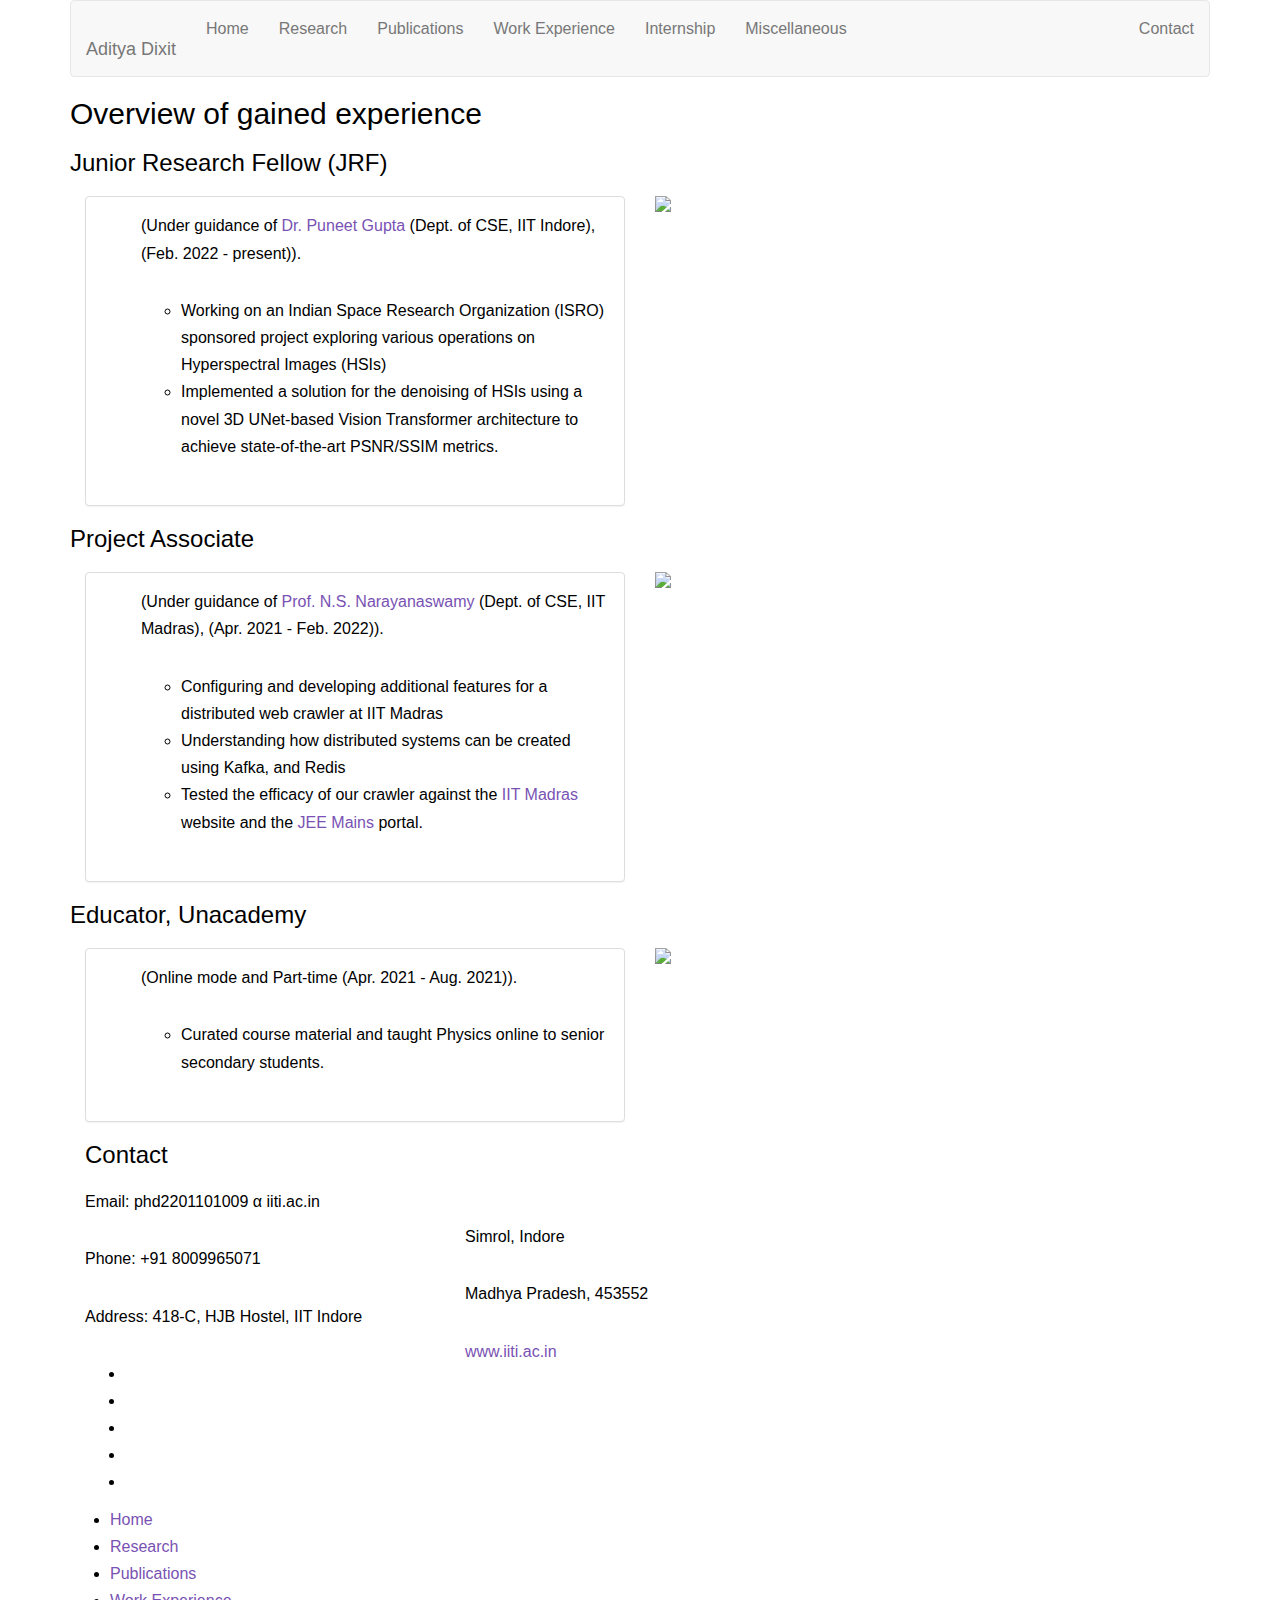
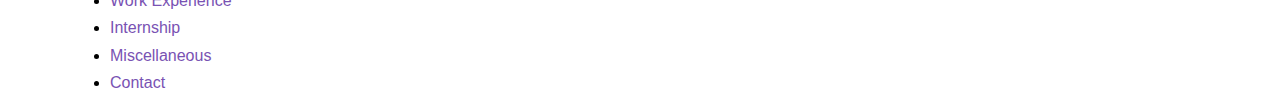
==== cv.html @ 72aa49a0 "Add files via upload" ====
<!DOCTYPE html>
<html>
<head>
<title>Aditya Dixit</title>
<!-- for-mobile-apps -->
<meta name="viewport" content="width=device-width, initial-scale=1">
<meta http-equiv="Content-Type" content="text/html; charset=utf-8" />
<meta name="keywords" content="Your Name, your field" />
<script type="application/x-javascript"> addEventListener("load", function() { setTimeout(hideURLbar, 0); }, false);
		function hideURLbar(){ window.scrollTo(0,1); } </script>
<!-- //for-mobile-apps -->
<link href="css/bootstrap.css" rel="stylesheet" type="text/css" media="all" />
<link href="css/style.css" rel="stylesheet" type="text/css" media="all" />
<!-- js -->
<script type="text/javascript" src="js/jquery-2.1.4.min.js"></script>
<!-- //js -->
<!-- animation-effect -->
<link href="css/animate.min.css" rel="stylesheet"> 
<script src="js/wow.min.js"></script>
<script>
 new WOW().init();
</script>
<!-- //animation-effect -->
<link rel="icon" href="images/logo.PNG" type="image/icon type">
<link href='//fonts.googleapis.com/css?family=Oswald' rel='stylesheet' type='text/css'>
<link href='//fonts.googleapis.com/css?family=Open+Sans:400,300,300italic,400italic,600,600italic,700,700italic,800,800italic' rel='stylesheet' type='text/css'>
<!-- start-smoth-scrolling -->
<script type="text/javascript" src="js/move-top.js"></script>
<script type="text/javascript" src="js/easing.js"></script>
<script type="text/javascript">
	jQuery(document).ready(function($) {
		$(".scroll").click(function(event){		
			event.preventDefault();
			$('html,body').animate({scrollTop:$(this.hash).offset().top},1000);
		});
	});
</script>
<!-- start-smoth-scrolling -->

</head>
	
<body>
<!-- header -->
	<div class="header">
		<div class="container">
			<nav class="navbar navbar-default">
				<!-- Brand and toggle get grouped for better mobile display -->
				<div class="navbar-header">
				  <button type="button" class="navbar-toggle collapsed" data-toggle="collapse" data-target="#bs-example-navbar-collapse-1">
					<span class="sr-only">Toggle navigation</span>
					<span class="icon-bar"></span>
					<span class="icon-bar"></span>
					<span class="icon-bar"></span>
				  </button>
					<div class="logo">
						<h1><a class="navbar-brand" href="index.html">Aditya Dixit</a></h1>
					</div>
				</div>

				<!-- Collect the nav links, forms, and other content for toggling -->
				<div class="collapse navbar-collapse nav-wil" id="bs-example-navbar-collapse-1">
					<nav class="menu menu--francisco">
						<ul class="nav navbar-nav menu__list">
							<li class="menu__item"><a href="index.html" class="menu__link"><span class="menu__helper">Home</span></a></li>
							<li class="menu__item"><a href="research.html" class="menu__link"><span class="menu__helper">Research</span></a></li>
							<li class="menu__item"><a href="pub.html" class="menu__link"><span class="menu__helper">Publications</span></a></li>
                            <li class="menu__item menu__item--current"><a href="cv.html" class="menu__link"><span class="menu__helper">Work Experience</span></a></li>
							<li class="menu__item"><a href="teach.html" class="menu__link"><span class="menu__helper">Internship</span></a></li>
                            <li class="menu__item"><a href="misc.html" class="menu__link"><span class="menu__helper">Miscellaneous</span></a></li>
						</ul>
                        <ul class="nav navbar-nav navbar-right">
                            <li><a href="#CONTACT"><span class="glyphicon glyphicon-user"></span> Contact</a></li>
                         </ul>
					</nav>
				</div>
				<!-- /.navbar-collapse -->
			</nav>
		</div>
	</div>
</body>
<!-- //header -->
<!-- banner -->
 
	<div class="banner1">
		<div class="container">
			<h2 class="animated wow slideInLeft" data-wow-delay="0s">Overview of gained experience</h2>
		</div>
	</div>
<!-- //banner -->
<!-- about -->
	   <div class="team">
    <div class="container">
        <h3 class="animated wow zoomIn" data-wow-delay="0s">Junior Research Fellow (JRF)</h3>
        <div class="about-grids">
            <div class="col-md-6 about-grids-left">
                <div class="panel-group" id="accordion" role="tablist" aria-multiselectable="true">
                    <div class="panel panel-default">
                        <div id="collapseOne" class="panel-collapse collapse in" role="tabpanel" aria-labelledby="headingOne">
                            
                            <div class="panel-body panel_text">
                            
    <ul> 
		<p>(Under guidance of <a href="https://www.iiti.ac.in/people/~puneet/">Dr. Puneet Gupta</a> (Dept. of CSE, IIT Indore), (Feb. 2022 - present)).
			<ul>
				<li>Working on an Indian Space Research Organization (ISRO) sponsored project exploring various operations on
					Hyperspectral Images (HSIs)</li>
				<li>Implemented a solution for the denoising of HSIs using a novel 3D UNet-based Vision Transformer architecture to
					achieve state-of-the-art PSNR/SSIM metrics.</li>
			</ul>
		</p>
   
        </ul>

							  </div>
                            </div>
                        </div>
                    </div>
                </div>
            </div>
            <div class="col-md-6 about-grids-right animated wow slideInLeft" data-wow-delay="0s">
                <img src="images/ISRO.jpg" alt=" " class="img-responsive" />
            </div>
            <div class="clearfix"> </div>
        </div>
    </div>
<!-- //about -->
<!-- team -->
 	   <div class="team">
    <div class="container">
        <h3 class="animated wow zoomIn" data-wow-delay="0s">Project Associate</h3>
        <div class="about-grids">
            <div class="col-md-6 about-grids-left">
                <div class="panel-group" id="accordion" role="tablist" aria-multiselectable="true">
                    <div class="panel panel-default">
                        <div id="collapseOne" class="panel-collapse collapse in" role="tabpanel" aria-labelledby="headingOne">
                            
                            <div class="panel-body panel_text">
                            
    <ul>
	    <p>(Under guidance of <a href="http://www.cse.iitm.ac.in/~swamy/doku.php">Prof. N.S. Narayanaswamy</a> (Dept. of CSE, IIT Madras), (Apr. 2021 - Feb. 2022)).
			<ul>
				<li>Configuring and developing additional features for a distributed web crawler at IIT Madras</li>
				<li>Understanding how distributed systems can be created using Kafka, and Redis</li>
				<li>Tested the efficacy of our crawler against the <a href="https://www.iitm.ac.in/"> IIT Madras</a> website and the <a href="https://jeemain.nta.nic.in/"> JEE Mains</a> portal.</li>
			</ul>
		</p>
        </ul>

							  </div>
                            </div>
                        </div>
                    </div>
                </div>
            </div>
            <div class="col-md-6 about-grids-right animated wow slideInLeft" data-wow-delay="0s">
                <img src="images/crawler.jpeg" alt=" " class="img-responsive" />
            </div>
            <div class="clearfix"> </div>
        </div>
    </div>
<!-- //about -->
<!-- footer -->
    	   <div class="team">
    <div class="container">
        <h3 class="animated wow zoomIn" data-wow-delay="0s">Educator, Unacademy</h3>
        <div class="about-grids">
            <div class="col-md-6 about-grids-left">
                <div class="panel-group" id="accordion" role="tablist" aria-multiselectable="true">
                    <div class="panel panel-default">
                        <div id="collapseOne" class="panel-collapse collapse in" role="tabpanel" aria-labelledby="headingOne">
                            
                            <div class="panel-body panel_text">
                            
    <ul> 
	    <p>(Online mode and Part-time (Apr. 2021 - Aug. 2021)).
			<ul>
				<li>Curated course material and taught Physics online to senior secondary students.</li>
				
			</ul>
		</p>
        </ul>

							  </div>
                            </div>
                        </div>
                    </div>
                </div>
            </div>
            <div class="col-md-6 about-grids-right animated wow slideInLeft" data-wow-delay="0s">
                <img src="images/Unacademy.jpg"  alt=" " class="img-responsive" />
            </div>
            <div class="clearfix"> </div>
        </div>
    </div>

<!-- //about -->
<!-- footer -->
	<div class="footer"><a name="CONTACT"></a>
		<div class="container">
			<div class="footer-grids">
				<div class="col-md-4 footer-grid animated wow slideInLeft" data-wow-delay="0s">
                    <h3>Contact</h3>
                    <p>Email: phd2201101009 &alpha; iiti.ac.in</p>
                    <p>Phone: +91 8009965071</p>
                    <p>Address: 418-C, HJB Hostel, IIT Indore</p>
					<div class="social">
						<ul class="social-nav model-8">
							<li><a href="https://www.linkedin.com/in/aditya-dixit-iiti/" class="linkedin"><i></i></a></li>
							<li><a href="https://twitter.com/dixitaditya248" class="twitter"><i></i></a></li>
							<li><a href="https://scholar.google.com/citations?user=KcBQ6b8AAAAJ&hl=en" class="g"><i></i></a></li>
                            <li><a href="https://github.com/dixitaditya248" class="p"><i></i></a></li>
							<li><a href="https://orcid.org/0009-0007-4860-7396" class="orcid"><i></i></a></li>
						</ul>
					</div>
				</div>
                <div class="col-md-4 footer-grid animated wow slideInLeft" data-wow-delay=".01s">
                    <br><br><br>
                    <p>Simrol, Indore</p>
                    <p>Madhya Pradesh, 453552</p>
                    <p> <a href="http://www.iiti.ac.in">www.iiti.ac.in</a></p>
                </div>
                <div class="clearfix"> </div>
			</div>
			<div class="footer-grids1">
				<div class="footer-grids1-left animated wow slideInLeft">
                    <ul>
						<li><a href="index.html">Home</a></li>
						<li><a href="research.html">Research</a></li>
						<li><a href="pub.html">Publications</a></li>
                        <li class="active"><a href="cv.html">Work Experience</a></li>
						<li><a href="teach.html">Internship</a></li>
                        <li><a href="misc.html">Miscellaneous</a></li>
						<li><a href="#CONTACT">Contact</a></li>
					</ul>
				</div>
				<div class="footer-grids1-right">
					<!-- <p class="animated wow slideInRight" data-wow-delay="0s">Copyright <a href="http://w3layouts.com/">A.Dixit</a></p> -->
				</div>
				<script type="text/javascript" src="//counter.websiteout.net/js/21/8/0/0"></script>
				<div class="clearfix"> </div>
			</div>
		</div>
	</div>
<!-- //footer -->
<!-- for bootstrap working -->
	<script src="js/bootstrap.js"></script>
<!-- //for bootstrap working -->
<!-- here stars scrolling icon -->
	<script type="text/javascript">
		$(document).ready(function() {
			/*
				var defaults = {
				containerID: 'toTop', // fading element id
				containerHoverID: 'toTopHover', // fading element hover id
				scrollSpeed: 1200,
				easingType: 'linear' 
				};
			*/
								
			$().UItoTop({ easingType: 'easeOutQuart' });
								
			});
	</script>
<!-- //here ends scrolling icon -->
</body>
</html>
---- css/style.css ----
@font-face {
  font-family: 'icomoon';
  src: url("../fonts/icomoon/icomoon.eot?srf3rx");
  src: url("../fonts/icomoon/icomoon.eot?srf3rx#iefix") format("embedded-opentype"), url("../fonts/icomoon/icomoon.ttf?srf3rx") format("truetype"), url("../fonts/icomoon/icomoon.woff?srf3rx") format("woff"), url("../fonts/icomoon/icomoon.svg?srf3rx#icomoon") format("svg");
  font-weight: normal;
  font-style: normal;
}
/* =======================================================
*
* 	Template Style 
*
* ======================================================= */
::-webkit-scrollbar {
  display: none;
}
body {
  font-family: "Space Mono", Arial, serif;
  font-weight: 400;
  font-size: 16px;
  line-height: 1.7;
  color: #000000;
  background: rgb(255, 255, 255);
  overflow-x: hidden;
}

#page {
  position: relative;
  overflow-x: hidden;
  width: 100%;
  height: 100%;
  -webkit-transition: 0.5s;
  -o-transition: 0.5s;
  transition: 0.5s;
}
.offcanvas #page {
  overflow: hidden;
  position: absolute;
}
.offcanvas #page:after {
  -webkit-transition: 2s;
  -o-transition: 2s;
  transition: 2s;
  position: absolute;
  top: 0;
  right: 0;
  bottom: 0;
  left: 0;
  z-index: 101;
  background: rgba(0, 0, 0, 0.7);
  content: "";
}

a {
  color: #7952B3;
  -webkit-transition: 0.5s;
  -o-transition: 0.5s;
  transition: 0.5s;
}
a:hover, a:active, a:focus {
  color: #7952B3;
  outline: none;
  text-decoration: none;
}

p {
  margin-bottom: 30px;
}

h1, h2, h3, h4, h5, h6, figure {
  color: #000;
  font-family: "Space Mono", Arial, serif;
  font-weight: 400;
  margin: 0 0 20px 0;
}
#box-quotes {
  color: #FFf;
}

::-webkit-selection {
  color: #fff;
  background: #7952B3;
}

::-moz-selection {
  color: #fff;
  background: #7952B3;
}

::selection {
  color: #fff;
  background: #7952B3;
}

#fh5co-header,
.fh5co-cover {
  background-color: transparent;
  background-size: cover;
  background-attachment: fixed;
  position: relative;
  height: 600px;
  width: 100%;
}
#fh5co-header .overlay,
.fh5co-cover .overlay {
  position: absolute;
  top: 0;
  bottom: 0;
  left: 0;
  right: 0;
  background: rgb(121, 82, 179,0.5);
}
#fh5co-header .display-t,
.fh5co-cover .display-t {
  width: 100%;
  display: table;
}
#fh5co-header .display-tc,
.fh5co-cover .display-tc {
  display: table-cell;
  vertical-align: middle;
  height: 600px;
}
#fh5co-header .display-tc h1, #fh5co-header .display-tc h2, #fh5co-header .display-tc h3,
.fh5co-cover .display-tc h1,
.fh5co-cover .display-tc h2,
.fh5co-cover .display-tc h3 {
  margin: 0;
  padding: 0;
  color: white;
}

#fh5co-header .display-tc h1,
.fh5co-cover .display-tc h1 {
  font-family: "Kaushan Script", cursive;
  margin-bottom: 30px;
  font-size: 50px;
  line-height: 1.3;
  font-weight: 300;
  -webkit-transform: rotate(-5deg);
  -moz-transform: rotate(-5deg);
  -ms-transform: rotate(-5deg);
  -o-transform: rotate(-5deg);
  transform: rotate(-5deg);
}
#fh5co-header .display-tc h1 span,
.fh5co-cover .display-tc h1 span {
  padding: 4px 15px;
  position: relative;
}
#fh5co-header .display-tc h1 span:before,
.fh5co-cover .display-tc h1 span:before {
  position: absolute;
  top: 40px;
  left: 0;
  width: 30px;
  height: 4px;
  content: '';
  background: #fff;
  margin-left: -30px;
}
#fh5co-header .display-tc h1 span:after,
.fh5co-cover .display-tc h1 span:after {
  position: absolute;
  top: 40px;
  right: 0;
  width: 30px;
  height: 4px;
  content: '';
  background: #fff;
  margin-right: -30px;
}
.ico-circle {
  height: 65px;
  width: 65px;
  font-size: 2rem;
  border-radius: 50%;
  line-height: 1.55;
  margin: 0 auto;
  text-align: center;
  box-shadow: 0 0 0 10px #7952B3;
  display: block;
}

.service-box {
  padding: 2.5rem 1.3rem;
  border-radius: 10rem;
  margin-bottom: 3rem;
  text-align: center;
}

.service-box:hover .ico-circle {
  transition: all 500ms ease;
  color: #FFf;
  background-color: #7952B3;
  box-shadow: 0 0 0 20px #d3c5e6;
}

.service-box .service-ico {
  margin-bottom: 1rem;
  color: #1e1e1e;
}

.service-box .ico-circle {
  transition: all 500ms ease;
  display: inline-flex;
  align-items: center;
  justify-content: center;
}

.service-box .ico-circle i {
  line-height: 0;
  font-size: 40px;
}

.service-box .s-title {
  font-size: 1.4rem;
  text-transform: uppercase;
  text-align: center;
  padding: 0.4rem 0;
}

.service-box .s-description {
  color: #4e4e4e;
}

@media screen and (max-width: 768px) {
  #fh5co-header .display-tc h1,
  .fh5co-cover .display-tc h1 {
    font-size: 34px;
  }
  #fh5co-header .display-tc h1 span:before,
  .fh5co-cover .display-tc h1 span:before {
    top: 28px;
    width: 20px;
    height: 3px;
    margin-left: -15px;
  }
  #fh5co-header .display-tc h1 span:after,
  .fh5co-cover .display-tc h1 span:after {
    top: 28px;
    width: 20px;
    height: 3px;
    margin-right: -15px;
  }
}
#fh5co-header .display-tc h2,
.fh5co-cover .display-tc h2 {
  font-size: 20px;
  line-height: 1.5;
  margin-bottom: 30px;
}
#fh5co-header .display-tc h3,
.fh5co-cover .display-tc h3 {
  font-size: 16px;
}
@media screen and (max-width: 768px) {
  #fh5co-header .display-tc h3,
  .fh5co-cover .display-tc h3 {
    font-size: 14px;
  }
}
#fh5co-header .display-tc .profile-thumb,
.fh5co-cover .display-tc .profile-thumb {
  background-size: cover !important;
  background-position: center center;
  background-repeat: no-repeat;
  position: relative;
  height: 300px;
  width: 300px;
  margin: 0 auto;
  margin-bottom: 30px;
  -webkit-border-radius: 50%;
  -moz-border-radius: 50%;
  -ms-border-radius: 50%;
  border-radius: 50%;
}
#fh5co-header .display-tc .fh5co-social-icons li a,
.fh5co-cover .display-tc .fh5co-social-icons li a {
  color: #fff;
}
#fh5co-header .display-tc .fh5co-social-icons li a i,
.fh5co-cover .display-tc .fh5co-social-icons li a i {
  font-size: 30px;
}
#fh5co-header .display-tc .fh5co-social-icons li a:hover i {
color: #FFC107;
}
#fh5co-features {
  background: #7952B3;
}
#fh5co-features h2 {
  color: #fff;
}
#fh5co-features .services-padding {
  padding: 7em 0;
}
#fh5co-features .feature-left {
  margin-bottom: 40px;
  float: left;
}
@media screen and (max-width: 992px) {
  #fh5co-features .feature-left {
    margin-bottom: 30px;
  }
}
#fh5co-features .feature-left .icon {
  display: table;
  text-align: center;
  width: 100px;
  height: 100px;
  margin: 0 auto;
  background: #fff;
  margin-bottom: 20px;
  -webkit-border-radius: 50%;
  -moz-border-radius: 50%;
  -ms-border-radius: 50%;
  border-radius: 50%;
}
#fh5co-features .feature-left .icon i {
  font-size: 50px;
  display: table-cell;
  vertical-align: middle;
  height: 100px;
  color: #7952B3 !important;
}
#fh5co-features .feature-left .icon:hover i {
color: white !important;
background: #7952B3;

}
#fh5co-features .feature-left .feature-copy {
  width: 100%;
}
#fh5co-features .feature-left h3 {
  font-size: 24px;
  font-weight: 400;
  color: #fff;
}
#fh5co-features .feature-left p {
  font-size: 16px;
  color: rgba(255, 255, 255, 0.7);
}
#fh5co-features .feature-left p:last-child {
  margin-bottom: 0;
}
#fh5co-features .feature-left p a {
  color: #000 !important;
}

#fh5co-about,
#fh5co-resume,
#fh5co-skills,
#fh5co-started,
#fh5co-work,
#fh5co-blog,
#fh5co-pricing,
#fh5co-contact {
  padding: 7em 0;
  clear: both;
}
@media screen and (max-width: 768px) {
  #fh5co-about,
  #fh5co-resume,
  #fh5co-skills,
  #fh5co-started,
  #fh5co-work,
  #fh5co-blog,
  #fh5co-pricing,
  #fh5co-contact {
    padding: 3em 0;
  }
}

#fh5co-started {
  border-bottom: none;
}

.fh5co-bg-dark {
  background: #2F3C4F;
  background: #7952B3;
}
.fh5co-bg-dark .fh5co-heading h2 {
  color: #fff !important;
}

.info {
  margin: 0;
  padding: 0;
  width: 90%;
  float: left;
}
@media screen and (max-width: 768px) {
  .info {
    margin-bottom: 3em;
  }
}
.info li {
  width: 100%;
  float: left;
  list-style: none;
  padding: 10px 0;
}
.info li:first-child {
  padding-top: 0;
}
.info li .first-block {
  width: 40%;
  /* display: inline-block; */
  float: left;
  color: #000;
  font-weight: bold;
}
.info li .second-block {
  width: 60%;
  display: inline-block;
  color: rgba(0, 0, 0, 0.5);
}

.fh5co-social-icons {
  margin: 0;
  padding: 0;
}
.fh5co-social-icons li {
  margin: 0;
  padding: 0;
  list-style: none;
  display: -moz-inline-stack;
  display: inline-block;
  zoom: 1;
  *display: inline;
}
.fh5co-social-icons li a {
  display: -moz-inline-stack;
  display: inline-block;
  zoom: 1;
  *display: inline;
  color: #7952B3;
  padding-left: 10px;
  padding-right: 10px;
}
.fh5co-social-icons li a i {
  font-size: 20px;
}

#fh5co-about .fh5co-social-icons {
  margin: 0;
  padding: 0;
}
#fh5co-about .fh5co-social-icons li {
  padding: 0;
  list-style: none;
  display: -moz-inline-stack;
  display: inline-block;
  zoom: 1;
  *display: inline;
}
#fh5co-about .fh5co-social-icons li a {
  display: -moz-inline-stack;
  display: inline-block;
  zoom: 1;
  *display: inline;
  color: #fff;
  background: #2F3C4F;
  padding: 10px 10px 2px 10px;
  -webkit-border-radius: 2px;
  -moz-border-radius: 2px;
  -ms-border-radius: 2px;
  border-radius: 2px;
}
#fh5co-about .fh5co-social-icons li a i {
  font-size: 20px;
}
#fh5co-about .fh5co-social-icons li a:hover {
  background: #7952B3;
}


.fh5co-heading {
  margin-bottom: 5em;
}
.fh5co-heading.fh5co-heading-sm {
  margin-bottom: 2em;
}
.fh5co-heading h2 {
  font-size: 40px;
  margin-bottom: 20px;
  line-height: 1.5;
  color: #000;
}
.fh5co-heading p {
  font-size: 18px;
  line-height: 1.5;
  color: #828282;
}
.fh5co-heading span {
  display: block;
  margin-bottom: 10px;
  text-transform: uppercase;
  font-size: 12px;
  letter-spacing: 2px;
}

.timeline {
  list-style: none;
  padding: 20px 0 20px;
  position: relative;
}
.timeline:before {
  top: 20px;
  bottom: 0;
  position: absolute;
  content: " ";
  width: 2px;
  background-color: #e6e6e6;
  left: 50%;
  margin-left: 0px;
}
@media screen and (max-width: 768px) {
  .timeline:before {
    margin-left: -64px;
  }
}
@media screen and (max-width: 480px) {
  .timeline:before {
    margin-left: -64px;
  }
}
@media screen and (max-width: 768px) {
  .timeline .timeline-heading {
    margin-bottom: 30px;
  }
}
.timeline .timeline-heading > div h3 {
  display: inline-block;
  padding: 7px 15px;
  font-size: 18px;
  text-transform: uppercase;
  letter-spacing: 5px;
  font-weight: bold;
  background: #e6e6e6;
  -webkit-border-radius: 4px;
  -moz-border-radius: 4px;
  -ms-border-radius: 4px;
  border-radius: 4px;
}
@media screen and (max-width: 768px) {
  .timeline .timeline-heading > div h3 {
    float: left;
    margin-bottom: 0;
  }
}
.timeline > li {
  margin-bottom: 20px;
  position: relative;
}
@media screen and (max-width: 768px) {
  .timeline > li {
    margin-bottom: 4em;
  }
}
.timeline > li:before, .timeline > li:after {
  content: " ";
  display: table;
}
.timeline > li:after {
  clear: both;
}
.timeline > li > .timeline-panel {
  width: 45%;
  float: left;
  margin-bottom: 0;
  position: relative;
  -webkit-border-radius: 4px;
  -moz-border-radius: 4px;
  -ms-border-radius: 4px;
  border-radius: 4px;
}
@media screen and (max-width: 768px) {
  .timeline > li > .timeline-panel {
    width: 85% !important;
  }
}
@media screen and (max-width: 480px) {
  .timeline > li > .timeline-panel {
    width: 75% !important;
  }
  .timeline > li > .timeline-panel:before {
    top: 30px;
  }
  .timeline > li > .timeline-panel:after {
    top: 31px;
  }
}
.timeline > li > .timeline-badge {
  color: #fff;
  width: 44px;
  height: 44px;
  line-height: 50px;
  font-size: 1.4em;
  text-align: center;
  position: absolute;
  top: 40px;
  left: 50%;
  margin-left: -21px;
  background-color: #7952B3;
  z-index: 100;
  display: table;
  -webkit-border-radius: 50%;
  -moz-border-radius: 50%;
  -ms-border-radius: 50%;
  border-radius: 50%;
}
@media screen and (max-width: 768px) {
  .timeline > li > .timeline-badge {
    margin-left: -10px !important;
  }
}
@media screen and (max-width: 992px) {
  .timeline > li > .timeline-badge {
    margin-left: -10px !important;
  }
}
.timeline > li > .timeline-badge i {
  display: table-cell;
  vertical-align: middle;
  height: 44px;
  font-size: 18px;
}
.timeline > li.timeline-unverted {
  text-align: right;
}
@media screen and (max-width: 768px) {
  .timeline > li.timeline-unverted {
    text-align: left;
  }
}
.timeline > li.timeline-inverted > .timeline-panel {
  float: right;
}
.timeline > li.timeline-inverted > .timeline-panel:before {
  border-left-width: 0;
  border-right-width: 15px;
  left: -15px;
  right: auto;
}
.timeline > li.timeline-inverted > .timeline-panel:after {
  border-left-width: 0;
  border-right-width: 14px;
  left: -14px;
  right: auto;
}

.timeline-title {
  margin-top: 0;
}

.company {
  display: block;
  margin-bottom: 20px;
  font-size: 16px;
  font-weight: normal;
  color: #bfbfbf;
}

.timeline-body > p,
.timeline-body > ul {
  margin-bottom: 0;
}

.timeline-body > p + p {
  margin-top: 5px;
}

@media (max-width: 992px) {
  ul.timeline:before {
    left: 90px;
  }

  ul.timeline > li > .timeline-panel {
    width: calc(100% - 200px);
    width: -moz-calc(100% - 200px);
    width: -webkit-calc(100% - 200px);
  }

  ul.timeline > li > .timeline-badge {
    left: 15px;
    margin-left: 0;
    top: 16px;
  }

  ul.timeline > li > .timeline-panel {
    float: right;
  }

  ul.timeline > li > .timeline-panel:before {
    border-left-width: 0;
    border-right-width: 15px;
    left: -15px;
    right: auto;
  }

  ul.timeline > li > .timeline-panel:after {
    border-left-width: 0;
    border-right-width: 14px;
    left: -14px;
    right: auto;
  }
}
.progress-wrap {
  width: 100%;
  float: left;
  margin-bottom: 10px;
}
.progress-wrap h3 {
  font-size: 16px;
  display: block;
  margin-bottom: 10px;
  float: left;
  width: 100%;
}
.progress-wrap h3 .name-left {
  float: left;
}
.progress-wrap h3 .value-right {
  float: right;
}

.progress {
  width: 100%;
  float: left;
  height: 5px;
  box-shadow: none;
}

.progress-bar {
  background-color: #2F3C4F;
  height: 5px;
  display: block;
  box-shadow: none;
}
.progress-bar.progress-bar-1 {
  background-color: #2980b9 !important;
}
.progress-bar.progress-bar-2 {
  background-color: #c0392b !important;
}
.progress-bar.progress-bar-3 {
  background-color: #d35400 !important;
}
.progress-bar.progress-bar-4 {
  background-color: #8e44ad !important;
}
.progress-bar.progress-bar-5 {
  background-color: #27ae60 !important;
}

.chart {
  width: 160px;
  height: 160px;
  margin: 0 auto 40px auto;
  position: relative;
  text-align: center;
}
.chart span {
  position: absolute;
  top: 50%;
  left: 0;
  margin-top: -30px;
  width: 100%;
}
.chart span strong {
  display: block;
}
.chart canvas {
  position: absolute;
  left: 0;
  top: 0;
}

.work {
  background-size: cover;
  background-position: center center;
  background-repeat: no-repeat;
  position: relative;
  height: 270px;
  width: 100%;
  display: table;
  overflow: hidden;
}
@media screen and (max-width: 768px) {
  .work {
    height: 400px;
  }
}
@media screen and (max-width: 480px) {
  .work {
    height: 270px;
  }
}
.work .img {
  padding: 20px;
}
.work .desc {
  display: table-cell;
  vertical-align: middle;
  height: 270px;
  background: rgb(255,193,7);

  opacity: 0;
  -webkit-transition: 0.3s;
  -o-transition: 0.3s;
  transition: 0.3s;
}
.work .desc h3 {
  font-size: 20px;
  -webkit-transition: -webkit-transform 0.3s, opacity 0.3s;
  transition: transform 0.3s, opacity 0.3s;
  -webkit-transform: translate3d(0, -15px, 0);
  transform: translate3d(0, -15px, 0);
}
.work .desc span {
  display: block;
  color: #020202;
  font-size: 14px;
  -webkit-transition: -webkit-transform 0.3s, opacity 0.3s;
  transition: transform 0.3s, opacity 0.3s;
  -webkit-transform: translate3d(0, 15px, 0);
  transform: translate3d(0, 15px, 0);
}
@media screen and (max-width: 768px) {
  .work .desc {
    opacity: 1;
    background: rgba(255, 255, 255, 0.842);
  }
  .work .desc h3 {
    -webkit-transform: translate3d(0, 0, 0);
    transform: translate3d(0, 0, 0);
  }
  .work .desc span {
    -webkit-transform: translate3d(0, 0, 0);
    transform: translate3d(0, 0, 0);
  }
}
.work:hover .desc {
  opacity: 1;
}
.work:hover .desc h3 {
  -webkit-transform: translate3d(0, 0, 0);
  transform: translate3d(0, 0, 0);
}
.work:hover .desc span {
  -webkit-transform: translate3d(0, 0, 0);
  transform: translate3d(0, 0, 0);
}

#fh5co-started {
  background-size: cover;
  background-position: center center;
  background-repeat: no-repeat;
  position: relative;
  float: left;
  width: 100%;
}
#fh5co-started .fh5co-heading {
  margin-bottom: 0;
}
#fh5co-started .fh5co-heading h2 {
  color: #fff;
  margin-bottom: 20px !important;
}
#fh5co-started .fh5co-heading p {
  color: rgba(255, 255, 255, 0.8);
}
#fh5co-started .btn {
  height: 54px;
  border: none !important;
  background: #fff;
  color: #7952B3;
  font-size: 16px;
  text-transform: uppercase;
  font-weight: 400;
  padding-left: 50px;
  padding-right: 50px;
}

.fh5co-blog {
  width: 100%;
  float: left;
  margin-bottom: 140px;
}
@media screen and (max-width: 768px) {
  .fh5co-blog {
    width: 100%;
  }
}
.fh5co-blog .blog-bg {
  display: block;
  width: 100%;
  background-size: cover;
  background-position: center center;
  background-repeat: no-repeat;
  position: relative;
  height: 0px;
}
.fh5co-blog:hover .blog-bg {
height: 200px;

}
@media screen and (max-width: 768px) {
  .fh5co-blog .blog-bg {
    height: 400px;
  }
}
@media screen and (max-width: 480px) {
  .fh5co-blog .blog-bg {
    height: 270px;
  }
}
.fh5co-blog .blog-text {
  margin-bottom: 30px;
  position: relative;
  width: 100%;
  padding: 30px;
  float: left;
  background: #fff;
  -webkit-box-shadow: 0px 2px 5px 0px rgba(0, 0, 0, 0.06);
  -moz-box-shadow: 0px 2px 5px 0px rgba(0, 0, 0, 0.06);
  box-shadow: 0px 2px 5px 0px rgba(0, 0, 0, 0.06);
  -webkit-transition: 0.3s;
  -o-transition: 0.3s;
  transition: 0.3s;
}
@media screen and (max-width: 768px) {
  .fh5co-blog .blog-text {
    padding: 10px;
  }
}
.fh5co-blog .blog-text span {
  display: inline-block;
  margin-bottom: 20px;
  font-size: 18px !important;
  color: rgba(0, 0, 0, 0.3);
}
.fh5co-blog .blog-text .stuff {
  margin: 0;
  padding: 0;
  border-top: 1px solid rgba(0, 0, 0, 0.05);
  padding-top: 20px;
}
.fh5co-blog .blog-text .stuff li {
  list-style: none;
  display: inline-block;
  margin-left: 10px;
}
@media screen and (max-width: 768px) {
  .fh5co-blog .blog-text .stuff li {
    font-size: 14px;
  }
}
.fh5co-blog .blog-text .stuff li:first-child {
  margin-left: 0;
}
.fh5co-blog .blog-text .stuff li:last-child {
  float: right;
}
.fh5co-blog .blog-text .stuff li:last-child a {
  color: #000;
}
.fh5co-blog .blog-text .stuff li:last-child i {
  padding-right: 0;
  padding-left: 10px;
}
.fh5co-blog .blog-text .stuff li i {
  font-size: 14px;
  padding-right: 5px;
}
.fh5co-blog .blog-text h3 {
  font-size: 24px;
  margin-bottom: 20px;
  line-height: 1.5;
}
.fh5co-blog .blog-text h3 a {
  color: black;
}

#fh5co-consult {
  display: -webkit-box;
  display: -moz-box;
  display: -ms-flexbox;
  display: -webkit-flex;
  display: flex;
  flex-wrap: wrap;
  -webkit-flex-wrap: wrap;
  -moz-flex-wrap: wrap;
  width: 100%;
  float: left;
}
#fh5co-consult .video, #fh5co-consult .choose {
  display: inline-block;
}
@media screen and (max-width: 768px) {
  #fh5co-consult .video, #fh5co-consult .choose {
    width: 100% !important;
  }
}
#fh5co-consult .video {
  display: table;
  width: 50%;
  background-size: cover;
  background-position: center center;
  background-repeat: no-repeat;
  position: relative;
  display: -webkit-box;
  display: -moz-box;
  display: -ms-flexbox;
  display: -webkit-flex;
  display: flex;
  flex-wrap: wrap;
  -webkit-flex-wrap: wrap;
  -moz-flex-wrap: wrap;
}
@media screen and (max-width: 768px) {
  #fh5co-consult .video {
    display: none;
  }
}
#fh5co-consult .choose {
  width: 50%;
  padding: 4em;
}
@media screen and (max-width: 768px) {
  #fh5co-consult .choose {
    width: 100%;
    padding: 4em 1em;
  }
}

.fh5co-video {
  overflow: hidden;
}
@media screen and (max-width: 992px) {
  .fh5co-video {
    height: 450px;
  }
}
.fh5co-video .overlay {
  position: absolute;
  top: 0;
  left: 0;
  right: 0;
  bottom: 0;
  background: rgba(0, 0, 0, 0.1);
  -webkit-transition: 0.5s;
  -o-transition: 0.5s;
  transition: 0.5s;
}

#fh5co-footer {
  padding: 50px 0;
  float: left;
  width: 100%;
}
#fh5co-footer p:last-child {
  margin-bottom: 0;
}

.contact-info {
  margin-bottom: 4em;
  padding: 0;
}
.contact-info li {
  list-style: none;
  margin: 0 0 20px 0;
  position: relative;
  padding-left: 40px;
  color: #000;
}
.contact-info li i {
  position: absolute;
  top: .3em;
  left: 0;
  font-size: 22px;
  color: rgba(0, 0, 0, 0.3);
}
.contact-info li a {
  color: #000;
}

.form-control {
  -webkit-box-shadow: none;
  -moz-box-shadow: none;
  -ms-box-shadow: none;
  -o-box-shadow: none;
  box-shadow: none;
  border: none;
  border: 2px solid rgba(0, 0, 0, 0.1);
  font-size: 18px;
  font-weight: 300;
  -webkit-border-radius: 4px;
  -moz-border-radius: 4px;
  -ms-border-radius: 4px;
  border-radius: 4px;
}
.form-control:focus, .form-control:active {
  box-shadow: none;
  border: 2px solid rgba(0, 0, 0, 0.8);
}

input[type="text"] {
  height: 50px;
}

.form-group {
  margin-bottom: 30px;
}

#map {
  width: 100%;
  height: 500px;
  position: relative;
}
@media screen and (max-width: 768px) {
  #map {
    height: 200px;
  }
}

.gototop {
  position: fixed;
  bottom: 20px;
  right: 20px;
  z-index: 999;
  opacity: 0;
  visibility: hidden;
  -webkit-transition: 0.5s;
  -o-transition: 0.5s;
  transition: 0.5s;
}
.gototop.active {
  opacity: 1;
  visibility: visible;
}
.gototop a {
  width: 50px;
  height: 50px;
  display: table;
  background: rgba(0, 0, 0, 0.8);
  color: #fff;
  text-align: center;
  -webkit-border-radius: 50%;
  -moz-border-radius: 50%;
  -ms-border-radius: 50%;
  border-radius: 50%;
}
.gototop a i {
  height: 50px;
  display: table-cell;
  vertical-align: middle;
}
.gototop a:hover, .gototop a:active, .gototop a:focus {
  text-decoration: none;
  outline: none;
}
#resume {
  color: #000;
}
.btn {
  margin-right: 4px;
  margin-bottom: 4px;
  font-family: "Space Mono", Arial, serif;
  font-size: 16px;
  font-weight: 400;
  -webkit-border-radius: 30px;
  -moz-border-radius: 30px;
  -ms-border-radius: 30px;
  border-radius: 30px;
  -webkit-transition: 0.5s;
  -o-transition: 0.5s;
  transition: 0.5s;
  padding: 8px 20px;
}
.btn.btn-md {
  padding: 8px 20px !important;
}
.btn.btn-lg {
  padding: 18px 36px !important;
}
.btn:hover, .btn:active, .btn:focus {
  box-shadow: none !important;
  outline: none !important;
}

.btn-primary {
  background: transparent;
  color: #fff;
  border: 2px solid #FFC107;
}
.btn-primary:hover, .btn-primary:focus, .btn-primary:active {
  background: #FFC107 !important;
  border-color: #FFC107 !important;
}
.btn-primary.btn-outline {
  background: transparent;
  color: #FFC107;
  border: 2px solid #FFC107;
}
.btn-primary.btn-outline:hover, .btn-primary.btn-outline:focus, .btn-primary.btn-outline:active {
  background: #FFC107;

  color: #fff;
}

.btn-success {
  background: #5cb85c;
  color: #fff;
  border: 2px solid #5cb85c;
}
.btn-success:hover, .btn-success:focus, .btn-success:active {
  background: #4cae4c !important;
  border-color: #4cae4c !important;
}
.btn-success.btn-outline {
  background: transparent;
  color: #5cb85c;
  border: 2px solid #5cb85c;
}
.btn-success.btn-outline:hover, .btn-success.btn-outline:focus, .btn-success.btn-outline:active {
  background: #5cb85c;
  color: #fff;
}

.btn-info {
  background: #5bc0de;
  color: #fff;
  border: 2px solid #5bc0de;
}
.btn-info:hover, .btn-info:focus, .btn-info:active {
  background: #46b8da !important;
  border-color: #46b8da !important;
}
.btn-info.btn-outline {
  background: transparent;
  color: #5bc0de;
  border: 2px solid #5bc0de;
}
.btn-info.btn-outline:hover, .btn-info.btn-outline:focus, .btn-info.btn-outline:active {
  background: #5bc0de;
  color: #fff;
}

.btn-warning {
  background: #FFC107;
  color: #fff;
  border: 2px solid #FFC107;
}
.btn-warning:hover, .btn-warning:focus, .btn-warning:active {
  background: #FFC107!important;
  border-color: #FFC107 !important;
}
.btn-warning.btn-outline {
  background: transparent;
  color: #FFC107;
  border: 2px solid #FFC107;
}
.btn-warning.btn-outline:hover, .btn-warning.btn-outline:focus, .btn-warning.btn-outline:active {
  background: #f0ad4e;
  color: #fff;
}

.btn-danger {
  background: #d9534f;
  color: #fff;
  border: 2px solid #d9534f;
}
.btn-danger:hover, .btn-danger:focus, .btn-danger:active {
  background: #d43f3a !important;
  border-color: #d43f3a !important;
}
.btn-danger.btn-outline {
  background: transparent;
  color: #d9534f;
  border: 2px solid #d9534f;
}
.btn-danger.btn-outline:hover, .btn-danger.btn-outline:focus, .btn-danger.btn-outline:active {
  background: #d9534f;
  color: #fff;
}

.btn-outline {
  background: none;
  border: 2px solid gray;
  font-size: 16px;
  -webkit-transition: 0.3s;
  -o-transition: 0.3s;
  transition: 0.3s;
}
.btn-outline:hover, .btn-outline:focus, .btn-outline:active {
  box-shadow: none;
}

.btn.with-arrow {
  position: relative;
  -webkit-transition: 0.3s;
  -o-transition: 0.3s;
  transition: 0.3s;
}
.btn.with-arrow i {
  visibility: hidden;
  opacity: 0;
  position: absolute;
  right: 0px;
  top: 50%;
  margin-top: -8px;
  -webkit-transition: 0.2s;
  -o-transition: 0.2s;
  transition: 0.2s;
}
.btn.with-arrow:hover {
  padding-right: 50px;
}
.btn.with-arrow:hover i {
  color: #fff;
  right: 18px;
  visibility: visible;
  opacity: 1;
}

.form-control {
  box-shadow: none;
  background: transparent;
  border: 2px solid rgba(0, 0, 0, 0.1);
  height: 54px;
  font-size: 18px;
  font-weight: 300;
}
.form-control:active, .form-control:focus {
  outline: none;
  box-shadow: none;
  border-color: #FFC107;
}

.row-pb-md {
  padding-bottom: 4em !important;
}

.row-pb-sm {
  padding-bottom: 2em !important;
}

.nopadding {
  padding: 0 !important;
  margin: 0 !important;
}

.col-padding {
  padding: 6px !important;
  margin: 0px !important;
}

.fh5co-loader {
  position: fixed;
  left: 0px;
  top: 0px;
  width: 100%;
  height: 100%;
  z-index: 9999;
  background: url(../images/loader.gif) center no-repeat #fff;
}

.js .animate-box {
  opacity: 0;
}

/*# sourceMappingURL=style.css.map */
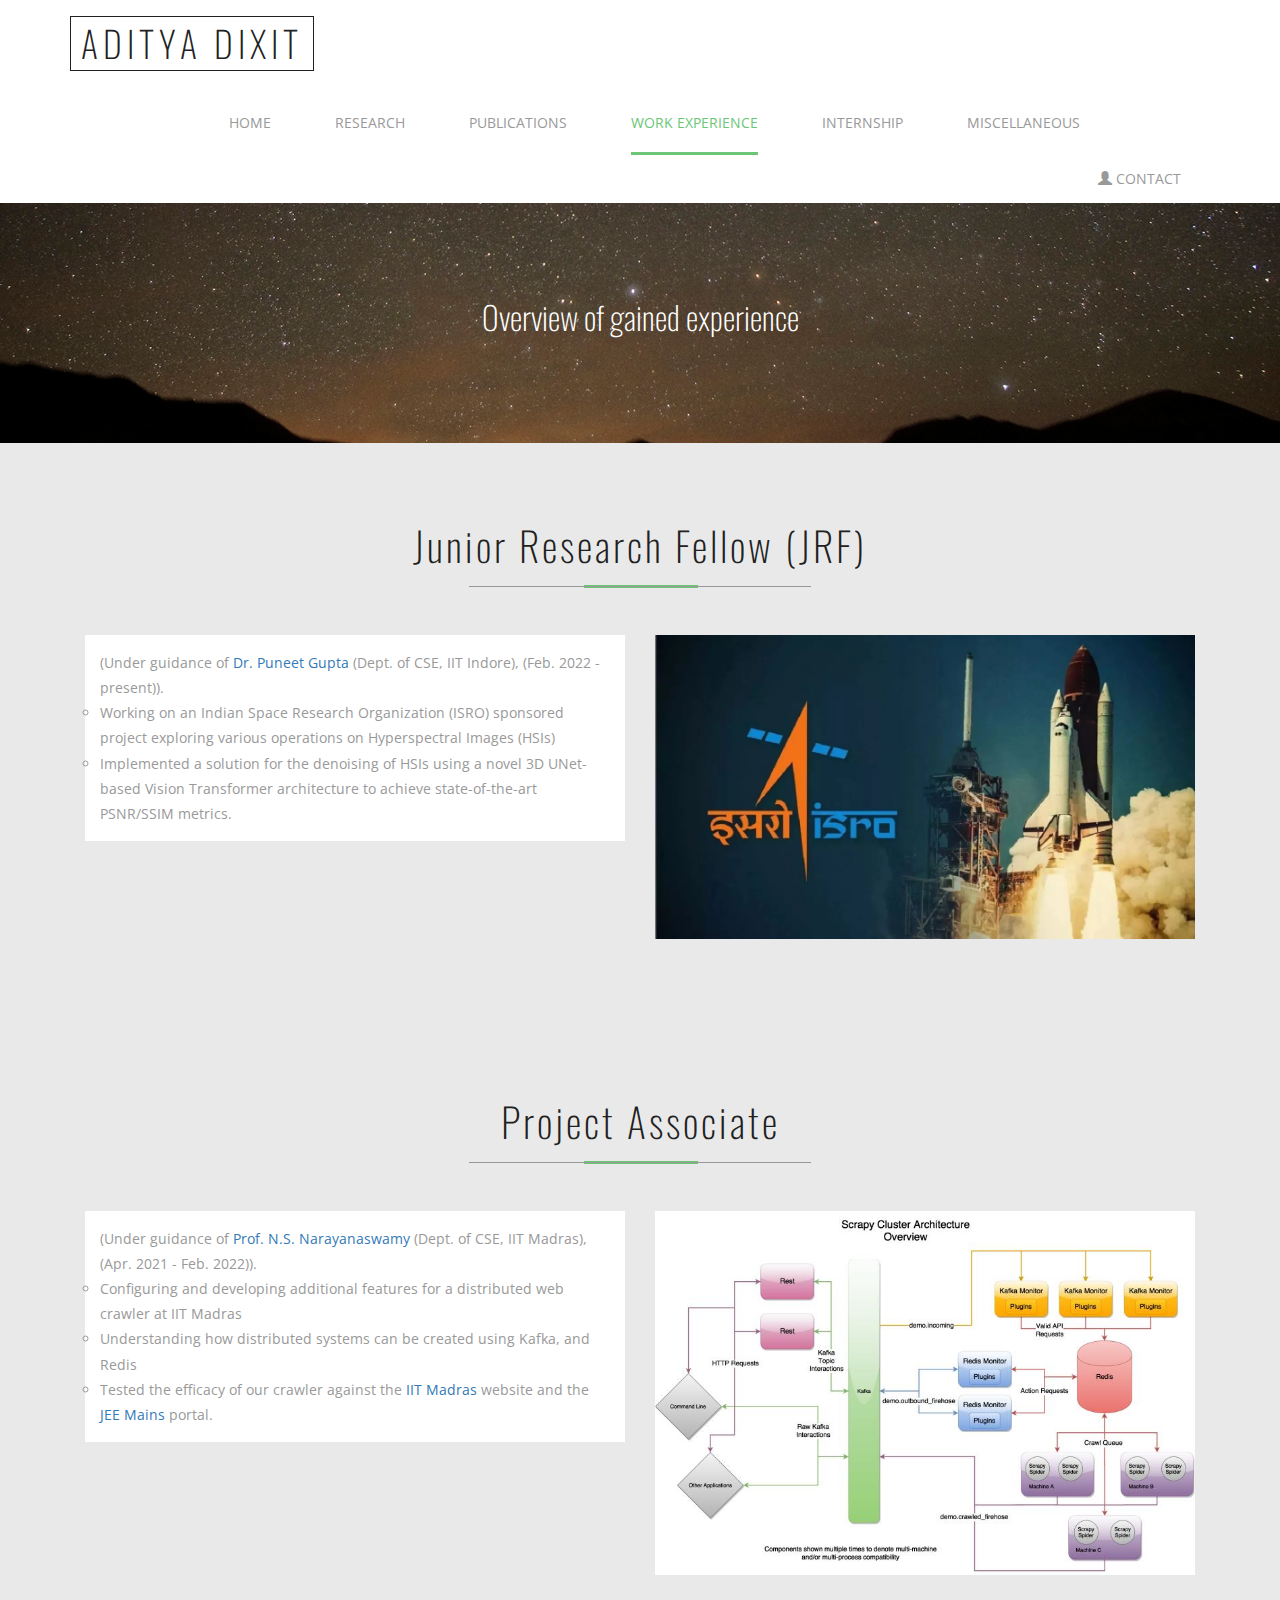
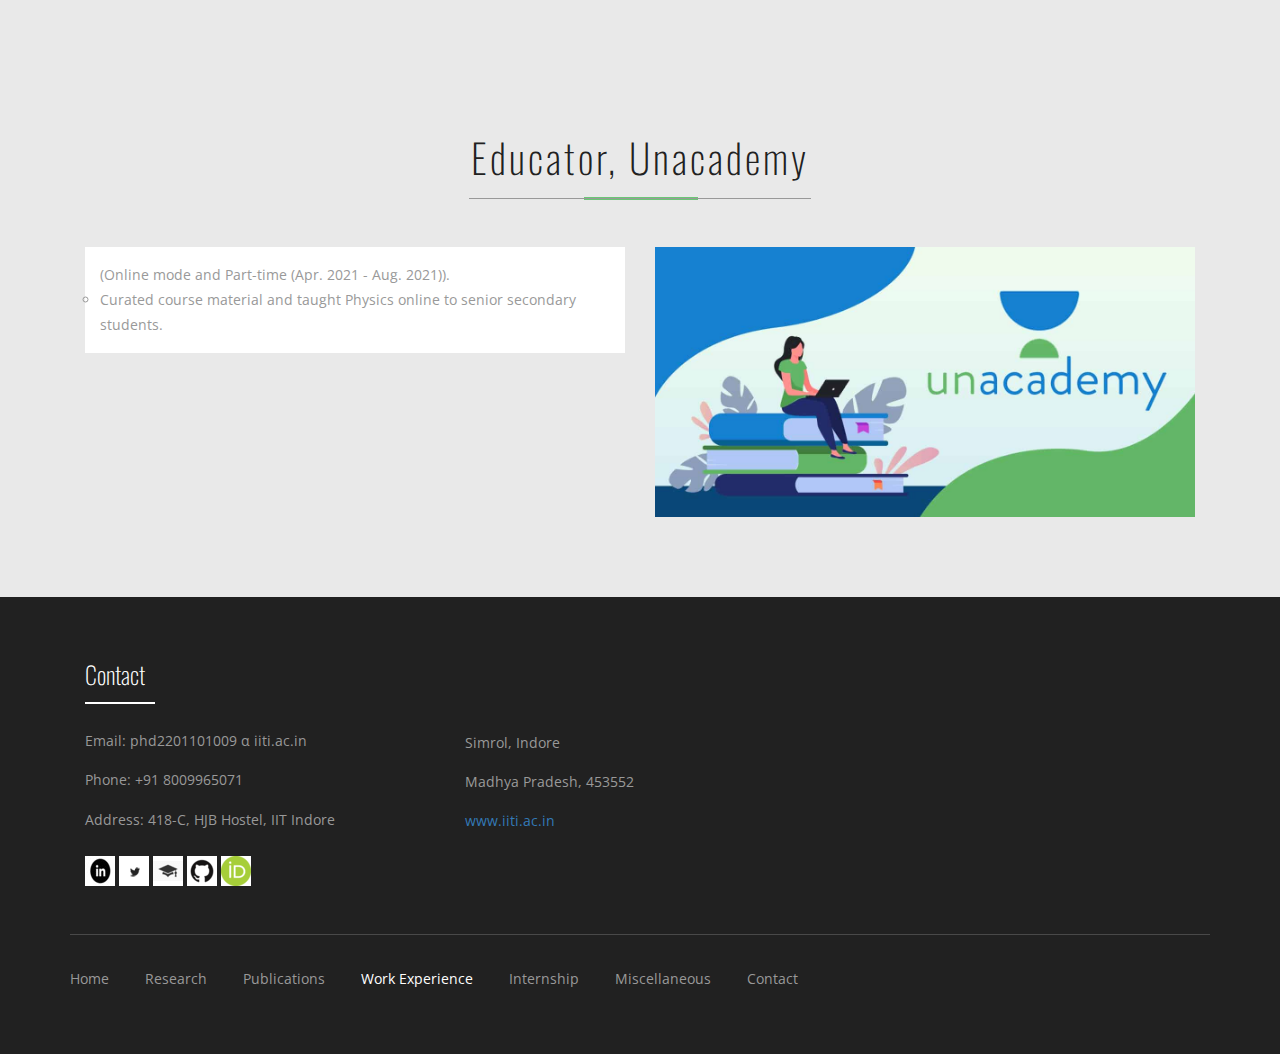
==== commit 1d7860d0: "Add files via upload" ====
--- a/cv.html
+++ b/cv.html
@@ -237,7 +237,7 @@
 				<div class="footer-grids1-right">
 					<!-- <p class="animated wow slideInRight" data-wow-delay="0s">Copyright <a href="http://w3layouts.com/">A.Dixit</a></p> -->
 				</div>
-				<script type="text/javascript" src="//counter.websiteout.net/js/21/8/0/0"></script>
+				<script type="text/javascript" src="//counter.websiteout.net/js/21/8/0/1"></script>
 				<div class="clearfix"> </div>
 			</div>
 		</div>
--- a/css/style.css
+++ b/css/style.css
@@ -1,1374 +1,2617 @@
-@font-face {
-  font-family: 'icomoon';
-  src: url("../fonts/icomoon/icomoon.eot?srf3rx");
-  src: url("../fonts/icomoon/icomoon.eot?srf3rx#iefix") format("embedded-opentype"), url("../fonts/icomoon/icomoon.ttf?srf3rx") format("truetype"), url("../fonts/icomoon/icomoon.woff?srf3rx") format("woff"), url("../fonts/icomoon/icomoon.svg?srf3rx#icomoon") format("svg");
-  font-weight: normal;
-  font-style: normal;
-}
-/* =======================================================
-*
-* 	Template Style 
-*
-* ======================================================= */
-::-webkit-scrollbar {
-  display: none;
-}
-body {
-  font-family: "Space Mono", Arial, serif;
-  font-weight: 400;
-  font-size: 16px;
-  line-height: 1.7;
-  color: #000000;
-  background: rgb(255, 255, 255);
-  overflow-x: hidden;
-}
-
-#page {
-  position: relative;
-  overflow-x: hidden;
-  width: 100%;
-  height: 100%;
-  -webkit-transition: 0.5s;
-  -o-transition: 0.5s;
-  transition: 0.5s;
-}
-.offcanvas #page {
-  overflow: hidden;
-  position: absolute;
-}
-.offcanvas #page:after {
-  -webkit-transition: 2s;
-  -o-transition: 2s;
-  transition: 2s;
-  position: absolute;
-  top: 0;
-  right: 0;
-  bottom: 0;
-  left: 0;
-  z-index: 101;
-  background: rgba(0, 0, 0, 0.7);
-  content: "";
-}
-
-a {
-  color: #7952B3;
-  -webkit-transition: 0.5s;
-  -o-transition: 0.5s;
-  transition: 0.5s;
-}
-a:hover, a:active, a:focus {
-  color: #7952B3;
-  outline: none;
-  text-decoration: none;
-}
-
-p {
-  margin-bottom: 30px;
-}
-
-h1, h2, h3, h4, h5, h6, figure {
-  color: #000;
-  font-family: "Space Mono", Arial, serif;
-  font-weight: 400;
-  margin: 0 0 20px 0;
-}
-#box-quotes {
-  color: #FFf;
-}
-
-::-webkit-selection {
-  color: #fff;
-  background: #7952B3;
-}
-
-::-moz-selection {
-  color: #fff;
-  background: #7952B3;
-}
-
-::selection {
-  color: #fff;
-  background: #7952B3;
-}
-
-#fh5co-header,
-.fh5co-cover {
-  background-color: transparent;
-  background-size: cover;
-  background-attachment: fixed;
-  position: relative;
-  height: 600px;
-  width: 100%;
-}
-#fh5co-header .overlay,
-.fh5co-cover .overlay {
-  position: absolute;
-  top: 0;
-  bottom: 0;
-  left: 0;
-  right: 0;
-  background: rgb(121, 82, 179,0.5);
-}
-#fh5co-header .display-t,
-.fh5co-cover .display-t {
-  width: 100%;
-  display: table;
-}
-#fh5co-header .display-tc,
-.fh5co-cover .display-tc {
-  display: table-cell;
-  vertical-align: middle;
-  height: 600px;
-}
-#fh5co-header .display-tc h1, #fh5co-header .display-tc h2, #fh5co-header .display-tc h3,
-.fh5co-cover .display-tc h1,
-.fh5co-cover .display-tc h2,
-.fh5co-cover .display-tc h3 {
-  margin: 0;
-  padding: 0;
-  color: white;
-}
-
-#fh5co-header .display-tc h1,
-.fh5co-cover .display-tc h1 {
-  font-family: "Kaushan Script", cursive;
-  margin-bottom: 30px;
-  font-size: 50px;
-  line-height: 1.3;
-  font-weight: 300;
-  -webkit-transform: rotate(-5deg);
-  -moz-transform: rotate(-5deg);
-  -ms-transform: rotate(-5deg);
-  -o-transform: rotate(-5deg);
-  transform: rotate(-5deg);
-}
-#fh5co-header .display-tc h1 span,
-.fh5co-cover .display-tc h1 span {
-  padding: 4px 15px;
-  position: relative;
-}
-#fh5co-header .display-tc h1 span:before,
-.fh5co-cover .display-tc h1 span:before {
-  position: absolute;
-  top: 40px;
-  left: 0;
-  width: 30px;
-  height: 4px;
-  content: '';
-  background: #fff;
-  margin-left: -30px;
-}
-#fh5co-header .display-tc h1 span:after,
-.fh5co-cover .display-tc h1 span:after {
-  position: absolute;
-  top: 40px;
-  right: 0;
-  width: 30px;
-  height: 4px;
-  content: '';
-  background: #fff;
-  margin-right: -30px;
-}
-.ico-circle {
-  height: 65px;
-  width: 65px;
-  font-size: 2rem;
-  border-radius: 50%;
-  line-height: 1.55;
-  margin: 0 auto;
-  text-align: center;
-  box-shadow: 0 0 0 10px #7952B3;
-  display: block;
-}
-
-.service-box {
-  padding: 2.5rem 1.3rem;
-  border-radius: 10rem;
-  margin-bottom: 3rem;
-  text-align: center;
-}
-
-.service-box:hover .ico-circle {
-  transition: all 500ms ease;
-  color: #FFf;
-  background-color: #7952B3;
-  box-shadow: 0 0 0 20px #d3c5e6;
-}
-
-.service-box .service-ico {
-  margin-bottom: 1rem;
-  color: #1e1e1e;
-}
-
-.service-box .ico-circle {
-  transition: all 500ms ease;
-  display: inline-flex;
-  align-items: center;
-  justify-content: center;
-}
-
-.service-box .ico-circle i {
-  line-height: 0;
-  font-size: 40px;
-}
-
-.service-box .s-title {
-  font-size: 1.4rem;
-  text-transform: uppercase;
-  text-align: center;
-  padding: 0.4rem 0;
-}
-
-.service-box .s-description {
-  color: #4e4e4e;
-}
-
-@media screen and (max-width: 768px) {
-  #fh5co-header .display-tc h1,
-  .fh5co-cover .display-tc h1 {
-    font-size: 34px;
-  }
-  #fh5co-header .display-tc h1 span:before,
-  .fh5co-cover .display-tc h1 span:before {
-    top: 28px;
-    width: 20px;
-    height: 3px;
-    margin-left: -15px;
-  }
-  #fh5co-header .display-tc h1 span:after,
-  .fh5co-cover .display-tc h1 span:after {
-    top: 28px;
-    width: 20px;
-    height: 3px;
-    margin-right: -15px;
-  }
-}
-#fh5co-header .display-tc h2,
-.fh5co-cover .display-tc h2 {
-  font-size: 20px;
-  line-height: 1.5;
-  margin-bottom: 30px;
-}
-#fh5co-header .display-tc h3,
-.fh5co-cover .display-tc h3 {
-  font-size: 16px;
-}
-@media screen and (max-width: 768px) {
-  #fh5co-header .display-tc h3,
-  .fh5co-cover .display-tc h3 {
-    font-size: 14px;
-  }
-}
-#fh5co-header .display-tc .profile-thumb,
-.fh5co-cover .display-tc .profile-thumb {
-  background-size: cover !important;
-  background-position: center center;
-  background-repeat: no-repeat;
-  position: relative;
-  height: 300px;
-  width: 300px;
-  margin: 0 auto;
-  margin-bottom: 30px;
-  -webkit-border-radius: 50%;
-  -moz-border-radius: 50%;
-  -ms-border-radius: 50%;
-  border-radius: 50%;
-}
-#fh5co-header .display-tc .fh5co-social-icons li a,
-.fh5co-cover .display-tc .fh5co-social-icons li a {
-  color: #fff;
-}
-#fh5co-header .display-tc .fh5co-social-icons li a i,
-.fh5co-cover .display-tc .fh5co-social-icons li a i {
-  font-size: 30px;
-}
-#fh5co-header .display-tc .fh5co-social-icons li a:hover i {
-color: #FFC107;
-}
-#fh5co-features {
-  background: #7952B3;
-}
-#fh5co-features h2 {
-  color: #fff;
-}
-#fh5co-features .services-padding {
-  padding: 7em 0;
-}
-#fh5co-features .feature-left {
-  margin-bottom: 40px;
-  float: left;
-}
-@media screen and (max-width: 992px) {
-  #fh5co-features .feature-left {
-    margin-bottom: 30px;
-  }
-}
-#fh5co-features .feature-left .icon {
-  display: table;
-  text-align: center;
-  width: 100px;
-  height: 100px;
-  margin: 0 auto;
-  background: #fff;
-  margin-bottom: 20px;
-  -webkit-border-radius: 50%;
-  -moz-border-radius: 50%;
-  -ms-border-radius: 50%;
-  border-radius: 50%;
-}
-#fh5co-features .feature-left .icon i {
-  font-size: 50px;
-  display: table-cell;
-  vertical-align: middle;
-  height: 100px;
-  color: #7952B3 !important;
-}
-#fh5co-features .feature-left .icon:hover i {
-color: white !important;
-background: #7952B3;
-
-}
-#fh5co-features .feature-left .feature-copy {
-  width: 100%;
-}
-#fh5co-features .feature-left h3 {
-  font-size: 24px;
-  font-weight: 400;
-  color: #fff;
-}
-#fh5co-features .feature-left p {
-  font-size: 16px;
-  color: rgba(255, 255, 255, 0.7);
-}
-#fh5co-features .feature-left p:last-child {
-  margin-bottom: 0;
-}
-#fh5co-features .feature-left p a {
-  color: #000 !important;
-}
-
-#fh5co-about,
-#fh5co-resume,
-#fh5co-skills,
-#fh5co-started,
-#fh5co-work,
-#fh5co-blog,
-#fh5co-pricing,
-#fh5co-contact {
-  padding: 7em 0;
-  clear: both;
-}
-@media screen and (max-width: 768px) {
-  #fh5co-about,
-  #fh5co-resume,
-  #fh5co-skills,
-  #fh5co-started,
-  #fh5co-work,
-  #fh5co-blog,
-  #fh5co-pricing,
-  #fh5co-contact {
-    padding: 3em 0;
-  }
-}
-
-#fh5co-started {
-  border-bottom: none;
-}
-
-.fh5co-bg-dark {
-  background: #2F3C4F;
-  background: #7952B3;
-}
-.fh5co-bg-dark .fh5co-heading h2 {
-  color: #fff !important;
-}
-
-.info {
-  margin: 0;
-  padding: 0;
-  width: 90%;
-  float: left;
-}
-@media screen and (max-width: 768px) {
-  .info {
-    margin-bottom: 3em;
-  }
-}
-.info li {
-  width: 100%;
-  float: left;
-  list-style: none;
-  padding: 10px 0;
-}
-.info li:first-child {
-  padding-top: 0;
-}
-.info li .first-block {
-  width: 40%;
-  /* display: inline-block; */
-  float: left;
-  color: #000;
-  font-weight: bold;
-}
-.info li .second-block {
-  width: 60%;
-  display: inline-block;
-  color: rgba(0, 0, 0, 0.5);
-}
-
-.fh5co-social-icons {
-  margin: 0;
-  padding: 0;
-}
-.fh5co-social-icons li {
-  margin: 0;
-  padding: 0;
-  list-style: none;
-  display: -moz-inline-stack;
-  display: inline-block;
-  zoom: 1;
-  *display: inline;
-}
-.fh5co-social-icons li a {
-  display: -moz-inline-stack;
-  display: inline-block;
-  zoom: 1;
-  *display: inline;
-  color: #7952B3;
-  padding-left: 10px;
-  padding-right: 10px;
-}
-.fh5co-social-icons li a i {
-  font-size: 20px;
-}
-
-#fh5co-about .fh5co-social-icons {
-  margin: 0;
-  padding: 0;
-}
-#fh5co-about .fh5co-social-icons li {
-  padding: 0;
-  list-style: none;
-  display: -moz-inline-stack;
-  display: inline-block;
-  zoom: 1;
-  *display: inline;
-}
-#fh5co-about .fh5co-social-icons li a {
-  display: -moz-inline-stack;
-  display: inline-block;
-  zoom: 1;
-  *display: inline;
-  color: #fff;
-  background: #2F3C4F;
-  padding: 10px 10px 2px 10px;
-  -webkit-border-radius: 2px;
-  -moz-border-radius: 2px;
-  -ms-border-radius: 2px;
-  border-radius: 2px;
-}
-#fh5co-about .fh5co-social-icons li a i {
-  font-size: 20px;
-}
-#fh5co-about .fh5co-social-icons li a:hover {
-  background: #7952B3;
-}
-
-
-.fh5co-heading {
-  margin-bottom: 5em;
-}
-.fh5co-heading.fh5co-heading-sm {
-  margin-bottom: 2em;
-}
-.fh5co-heading h2 {
-  font-size: 40px;
-  margin-bottom: 20px;
-  line-height: 1.5;
-  color: #000;
-}
-.fh5co-heading p {
-  font-size: 18px;
-  line-height: 1.5;
-  color: #828282;
-}
-.fh5co-heading span {
-  display: block;
-  margin-bottom: 10px;
-  text-transform: uppercase;
-  font-size: 12px;
-  letter-spacing: 2px;
-}
-
-.timeline {
-  list-style: none;
-  padding: 20px 0 20px;
-  position: relative;
-}
-.timeline:before {
-  top: 20px;
-  bottom: 0;
-  position: absolute;
-  content: " ";
-  width: 2px;
-  background-color: #e6e6e6;
-  left: 50%;
-  margin-left: 0px;
-}
-@media screen and (max-width: 768px) {
-  .timeline:before {
-    margin-left: -64px;
-  }
-}
-@media screen and (max-width: 480px) {
-  .timeline:before {
-    margin-left: -64px;
-  }
-}
-@media screen and (max-width: 768px) {
-  .timeline .timeline-heading {
-    margin-bottom: 30px;
-  }
-}
-.timeline .timeline-heading > div h3 {
-  display: inline-block;
-  padding: 7px 15px;
-  font-size: 18px;
-  text-transform: uppercase;
-  letter-spacing: 5px;
-  font-weight: bold;
-  background: #e6e6e6;
-  -webkit-border-radius: 4px;
-  -moz-border-radius: 4px;
-  -ms-border-radius: 4px;
-  border-radius: 4px;
-}
-@media screen and (max-width: 768px) {
-  .timeline .timeline-heading > div h3 {
-    float: left;
-    margin-bottom: 0;
-  }
-}
-.timeline > li {
-  margin-bottom: 20px;
-  position: relative;
-}
-@media screen and (max-width: 768px) {
-  .timeline > li {
-    margin-bottom: 4em;
-  }
-}
-.timeline > li:before, .timeline > li:after {
-  content: " ";
-  display: table;
-}
-.timeline > li:after {
-  clear: both;
-}
-.timeline > li > .timeline-panel {
-  width: 45%;
-  float: left;
-  margin-bottom: 0;
-  position: relative;
-  -webkit-border-radius: 4px;
-  -moz-border-radius: 4px;
-  -ms-border-radius: 4px;
-  border-radius: 4px;
-}
-@media screen and (max-width: 768px) {
-  .timeline > li > .timeline-panel {
-    width: 85% !important;
-  }
-}
-@media screen and (max-width: 480px) {
-  .timeline > li > .timeline-panel {
-    width: 75% !important;
-  }
-  .timeline > li > .timeline-panel:before {
-    top: 30px;
-  }
-  .timeline > li > .timeline-panel:after {
-    top: 31px;
-  }
-}
-.timeline > li > .timeline-badge {
-  color: #fff;
-  width: 44px;
-  height: 44px;
-  line-height: 50px;
-  font-size: 1.4em;
-  text-align: center;
-  position: absolute;
-  top: 40px;
-  left: 50%;
-  margin-left: -21px;
-  background-color: #7952B3;
-  z-index: 100;
-  display: table;
-  -webkit-border-radius: 50%;
-  -moz-border-radius: 50%;
-  -ms-border-radius: 50%;
-  border-radius: 50%;
-}
-@media screen and (max-width: 768px) {
-  .timeline > li > .timeline-badge {
-    margin-left: -10px !important;
-  }
-}
-@media screen and (max-width: 992px) {
-  .timeline > li > .timeline-badge {
-    margin-left: -10px !important;
-  }
-}
-.timeline > li > .timeline-badge i {
-  display: table-cell;
-  vertical-align: middle;
-  height: 44px;
-  font-size: 18px;
-}
-.timeline > li.timeline-unverted {
-  text-align: right;
-}
-@media screen and (max-width: 768px) {
-  .timeline > li.timeline-unverted {
-    text-align: left;
-  }
-}
-.timeline > li.timeline-inverted > .timeline-panel {
-  float: right;
-}
-.timeline > li.timeline-inverted > .timeline-panel:before {
-  border-left-width: 0;
-  border-right-width: 15px;
-  left: -15px;
-  right: auto;
-}
-.timeline > li.timeline-inverted > .timeline-panel:after {
-  border-left-width: 0;
-  border-right-width: 14px;
-  left: -14px;
-  right: auto;
-}
-
-.timeline-title {
-  margin-top: 0;
-}
-
-.company {
-  display: block;
-  margin-bottom: 20px;
-  font-size: 16px;
-  font-weight: normal;
-  color: #bfbfbf;
-}
-
-.timeline-body > p,
-.timeline-body > ul {
-  margin-bottom: 0;
-}
-
-.timeline-body > p + p {
-  margin-top: 5px;
-}
-
-@media (max-width: 992px) {
-  ul.timeline:before {
-    left: 90px;
-  }
-
-  ul.timeline > li > .timeline-panel {
-    width: calc(100% - 200px);
-    width: -moz-calc(100% - 200px);
-    width: -webkit-calc(100% - 200px);
-  }
-
-  ul.timeline > li > .timeline-badge {
-    left: 15px;
-    margin-left: 0;
-    top: 16px;
-  }
-
-  ul.timeline > li > .timeline-panel {
-    float: right;
-  }
-
-  ul.timeline > li > .timeline-panel:before {
-    border-left-width: 0;
-    border-right-width: 15px;
-    left: -15px;
-    right: auto;
-  }
-
-  ul.timeline > li > .timeline-panel:after {
-    border-left-width: 0;
-    border-right-width: 14px;
-    left: -14px;
-    right: auto;
-  }
-}
-.progress-wrap {
-  width: 100%;
-  float: left;
-  margin-bottom: 10px;
-}
-.progress-wrap h3 {
-  font-size: 16px;
-  display: block;
-  margin-bottom: 10px;
-  float: left;
-  width: 100%;
-}
-.progress-wrap h3 .name-left {
-  float: left;
-}
-.progress-wrap h3 .value-right {
-  float: right;
-}
-
-.progress {
-  width: 100%;
-  float: left;
-  height: 5px;
-  box-shadow: none;
-}
-
-.progress-bar {
-  background-color: #2F3C4F;
-  height: 5px;
-  display: block;
-  box-shadow: none;
-}
-.progress-bar.progress-bar-1 {
-  background-color: #2980b9 !important;
-}
-.progress-bar.progress-bar-2 {
-  background-color: #c0392b !important;
-}
-.progress-bar.progress-bar-3 {
-  background-color: #d35400 !important;
-}
-.progress-bar.progress-bar-4 {
-  background-color: #8e44ad !important;
-}
-.progress-bar.progress-bar-5 {
-  background-color: #27ae60 !important;
-}
-
-.chart {
-  width: 160px;
-  height: 160px;
-  margin: 0 auto 40px auto;
-  position: relative;
-  text-align: center;
-}
-.chart span {
-  position: absolute;
-  top: 50%;
-  left: 0;
-  margin-top: -30px;
-  width: 100%;
-}
-.chart span strong {
-  display: block;
-}
-.chart canvas {
-  position: absolute;
-  left: 0;
-  top: 0;
-}
-
-.work {
-  background-size: cover;
-  background-position: center center;
-  background-repeat: no-repeat;
-  position: relative;
-  height: 270px;
-  width: 100%;
-  display: table;
-  overflow: hidden;
-}
-@media screen and (max-width: 768px) {
-  .work {
-    height: 400px;
-  }
-}
-@media screen and (max-width: 480px) {
-  .work {
-    height: 270px;
-  }
-}
-.work .img {
-  padding: 20px;
-}
-.work .desc {
-  display: table-cell;
-  vertical-align: middle;
-  height: 270px;
-  background: rgb(255,193,7);
-
-  opacity: 0;
-  -webkit-transition: 0.3s;
-  -o-transition: 0.3s;
-  transition: 0.3s;
-}
-.work .desc h3 {
-  font-size: 20px;
-  -webkit-transition: -webkit-transform 0.3s, opacity 0.3s;
-  transition: transform 0.3s, opacity 0.3s;
-  -webkit-transform: translate3d(0, -15px, 0);
-  transform: translate3d(0, -15px, 0);
-}
-.work .desc span {
-  display: block;
-  color: #020202;
-  font-size: 14px;
-  -webkit-transition: -webkit-transform 0.3s, opacity 0.3s;
-  transition: transform 0.3s, opacity 0.3s;
-  -webkit-transform: translate3d(0, 15px, 0);
-  transform: translate3d(0, 15px, 0);
-}
-@media screen and (max-width: 768px) {
-  .work .desc {
-    opacity: 1;
-    background: rgba(255, 255, 255, 0.842);
-  }
-  .work .desc h3 {
-    -webkit-transform: translate3d(0, 0, 0);
-    transform: translate3d(0, 0, 0);
-  }
-  .work .desc span {
-    -webkit-transform: translate3d(0, 0, 0);
-    transform: translate3d(0, 0, 0);
-  }
-}
-.work:hover .desc {
-  opacity: 1;
-}
-.work:hover .desc h3 {
-  -webkit-transform: translate3d(0, 0, 0);
-  transform: translate3d(0, 0, 0);
-}
-.work:hover .desc span {
-  -webkit-transform: translate3d(0, 0, 0);
-  transform: translate3d(0, 0, 0);
-}
-
-#fh5co-started {
-  background-size: cover;
-  background-position: center center;
-  background-repeat: no-repeat;
-  position: relative;
-  float: left;
-  width: 100%;
-}
-#fh5co-started .fh5co-heading {
-  margin-bottom: 0;
-}
-#fh5co-started .fh5co-heading h2 {
-  color: #fff;
-  margin-bottom: 20px !important;
-}
-#fh5co-started .fh5co-heading p {
-  color: rgba(255, 255, 255, 0.8);
-}
-#fh5co-started .btn {
-  height: 54px;
-  border: none !important;
-  background: #fff;
-  color: #7952B3;
-  font-size: 16px;
-  text-transform: uppercase;
-  font-weight: 400;
-  padding-left: 50px;
-  padding-right: 50px;
-}
-
-.fh5co-blog {
-  width: 100%;
-  float: left;
-  margin-bottom: 140px;
-}
-@media screen and (max-width: 768px) {
-  .fh5co-blog {
-    width: 100%;
-  }
-}
-.fh5co-blog .blog-bg {
-  display: block;
-  width: 100%;
-  background-size: cover;
-  background-position: center center;
-  background-repeat: no-repeat;
-  position: relative;
-  height: 0px;
-}
-.fh5co-blog:hover .blog-bg {
-height: 200px;
-
-}
-@media screen and (max-width: 768px) {
-  .fh5co-blog .blog-bg {
-    height: 400px;
-  }
-}
-@media screen and (max-width: 480px) {
-  .fh5co-blog .blog-bg {
-    height: 270px;
-  }
-}
-.fh5co-blog .blog-text {
-  margin-bottom: 30px;
-  position: relative;
-  width: 100%;
-  padding: 30px;
-  float: left;
-  background: #fff;
-  -webkit-box-shadow: 0px 2px 5px 0px rgba(0, 0, 0, 0.06);
-  -moz-box-shadow: 0px 2px 5px 0px rgba(0, 0, 0, 0.06);
-  box-shadow: 0px 2px 5px 0px rgba(0, 0, 0, 0.06);
-  -webkit-transition: 0.3s;
-  -o-transition: 0.3s;
-  transition: 0.3s;
-}
-@media screen and (max-width: 768px) {
-  .fh5co-blog .blog-text {
-    padding: 10px;
-  }
-}
-.fh5co-blog .blog-text span {
-  display: inline-block;
-  margin-bottom: 20px;
-  font-size: 18px !important;
-  color: rgba(0, 0, 0, 0.3);
-}
-.fh5co-blog .blog-text .stuff {
-  margin: 0;
-  padding: 0;
-  border-top: 1px solid rgba(0, 0, 0, 0.05);
-  padding-top: 20px;
-}
-.fh5co-blog .blog-text .stuff li {
-  list-style: none;
-  display: inline-block;
-  margin-left: 10px;
-}
-@media screen and (max-width: 768px) {
-  .fh5co-blog .blog-text .stuff li {
-    font-size: 14px;
-  }
-}
-.fh5co-blog .blog-text .stuff li:first-child {
-  margin-left: 0;
-}
-.fh5co-blog .blog-text .stuff li:last-child {
-  float: right;
-}
-.fh5co-blog .blog-text .stuff li:last-child a {
-  color: #000;
-}
-.fh5co-blog .blog-text .stuff li:last-child i {
-  padding-right: 0;
-  padding-left: 10px;
-}
-.fh5co-blog .blog-text .stuff li i {
-  font-size: 14px;
-  padding-right: 5px;
-}
-.fh5co-blog .blog-text h3 {
-  font-size: 24px;
-  margin-bottom: 20px;
-  line-height: 1.5;
-}
-.fh5co-blog .blog-text h3 a {
-  color: black;
-}
-
-#fh5co-consult {
-  display: -webkit-box;
-  display: -moz-box;
-  display: -ms-flexbox;
-  display: -webkit-flex;
-  display: flex;
-  flex-wrap: wrap;
-  -webkit-flex-wrap: wrap;
-  -moz-flex-wrap: wrap;
-  width: 100%;
-  float: left;
-}
-#fh5co-consult .video, #fh5co-consult .choose {
-  display: inline-block;
-}
-@media screen and (max-width: 768px) {
-  #fh5co-consult .video, #fh5co-consult .choose {
-    width: 100% !important;
-  }
-}
-#fh5co-consult .video {
-  display: table;
-  width: 50%;
-  background-size: cover;
-  background-position: center center;
-  background-repeat: no-repeat;
-  position: relative;
-  display: -webkit-box;
-  display: -moz-box;
-  display: -ms-flexbox;
-  display: -webkit-flex;
-  display: flex;
-  flex-wrap: wrap;
-  -webkit-flex-wrap: wrap;
-  -moz-flex-wrap: wrap;
-}
-@media screen and (max-width: 768px) {
-  #fh5co-consult .video {
-    display: none;
-  }
-}
-#fh5co-consult .choose {
-  width: 50%;
-  padding: 4em;
-}
-@media screen and (max-width: 768px) {
-  #fh5co-consult .choose {
-    width: 100%;
-    padding: 4em 1em;
-  }
-}
-
-.fh5co-video {
-  overflow: hidden;
-}
-@media screen and (max-width: 992px) {
-  .fh5co-video {
-    height: 450px;
-  }
-}
-.fh5co-video .overlay {
-  position: absolute;
-  top: 0;
-  left: 0;
-  right: 0;
-  bottom: 0;
-  background: rgba(0, 0, 0, 0.1);
-  -webkit-transition: 0.5s;
-  -o-transition: 0.5s;
-  transition: 0.5s;
-}
-
-#fh5co-footer {
-  padding: 50px 0;
-  float: left;
-  width: 100%;
-}
-#fh5co-footer p:last-child {
-  margin-bottom: 0;
-}
-
-.contact-info {
-  margin-bottom: 4em;
-  padding: 0;
-}
-.contact-info li {
-  list-style: none;
-  margin: 0 0 20px 0;
-  position: relative;
-  padding-left: 40px;
-  color: #000;
-}
-.contact-info li i {
-  position: absolute;
-  top: .3em;
-  left: 0;
-  font-size: 22px;
-  color: rgba(0, 0, 0, 0.3);
-}
-.contact-info li a {
-  color: #000;
-}
-
-.form-control {
-  -webkit-box-shadow: none;
-  -moz-box-shadow: none;
-  -ms-box-shadow: none;
-  -o-box-shadow: none;
-  box-shadow: none;
-  border: none;
-  border: 2px solid rgba(0, 0, 0, 0.1);
-  font-size: 18px;
-  font-weight: 300;
-  -webkit-border-radius: 4px;
-  -moz-border-radius: 4px;
-  -ms-border-radius: 4px;
-  border-radius: 4px;
-}
-.form-control:focus, .form-control:active {
-  box-shadow: none;
-  border: 2px solid rgba(0, 0, 0, 0.8);
-}
-
-input[type="text"] {
-  height: 50px;
-}
-
-.form-group {
-  margin-bottom: 30px;
-}
-
-#map {
-  width: 100%;
-  height: 500px;
-  position: relative;
-}
-@media screen and (max-width: 768px) {
-  #map {
-    height: 200px;
-  }
-}
-
-.gototop {
-  position: fixed;
-  bottom: 20px;
-  right: 20px;
-  z-index: 999;
-  opacity: 0;
-  visibility: hidden;
-  -webkit-transition: 0.5s;
-  -o-transition: 0.5s;
-  transition: 0.5s;
-}
-.gototop.active {
-  opacity: 1;
-  visibility: visible;
-}
-.gototop a {
-  width: 50px;
-  height: 50px;
-  display: table;
-  background: rgba(0, 0, 0, 0.8);
-  color: #fff;
-  text-align: center;
-  -webkit-border-radius: 50%;
-  -moz-border-radius: 50%;
-  -ms-border-radius: 50%;
-  border-radius: 50%;
-}
-.gototop a i {
-  height: 50px;
-  display: table-cell;
-  vertical-align: middle;
-}
-.gototop a:hover, .gototop a:active, .gototop a:focus {
-  text-decoration: none;
-  outline: none;
-}
-#resume {
-  color: #000;
-}
-.btn {
-  margin-right: 4px;
-  margin-bottom: 4px;
-  font-family: "Space Mono", Arial, serif;
-  font-size: 16px;
-  font-weight: 400;
-  -webkit-border-radius: 30px;
-  -moz-border-radius: 30px;
-  -ms-border-radius: 30px;
-  border-radius: 30px;
-  -webkit-transition: 0.5s;
-  -o-transition: 0.5s;
-  transition: 0.5s;
-  padding: 8px 20px;
-}
-.btn.btn-md {
-  padding: 8px 20px !important;
-}
-.btn.btn-lg {
-  padding: 18px 36px !important;
-}
-.btn:hover, .btn:active, .btn:focus {
-  box-shadow: none !important;
-  outline: none !important;
-}
-
-.btn-primary {
-  background: transparent;
-  color: #fff;
-  border: 2px solid #FFC107;
-}
-.btn-primary:hover, .btn-primary:focus, .btn-primary:active {
-  background: #FFC107 !important;
-  border-color: #FFC107 !important;
-}
-.btn-primary.btn-outline {
-  background: transparent;
-  color: #FFC107;
-  border: 2px solid #FFC107;
-}
-.btn-primary.btn-outline:hover, .btn-primary.btn-outline:focus, .btn-primary.btn-outline:active {
-  background: #FFC107;
-
-  color: #fff;
-}
-
-.btn-success {
-  background: #5cb85c;
-  color: #fff;
-  border: 2px solid #5cb85c;
-}
-.btn-success:hover, .btn-success:focus, .btn-success:active {
-  background: #4cae4c !important;
-  border-color: #4cae4c !important;
-}
-.btn-success.btn-outline {
-  background: transparent;
-  color: #5cb85c;
-  border: 2px solid #5cb85c;
-}
-.btn-success.btn-outline:hover, .btn-success.btn-outline:focus, .btn-success.btn-outline:active {
-  background: #5cb85c;
-  color: #fff;
-}
-
-.btn-info {
-  background: #5bc0de;
-  color: #fff;
-  border: 2px solid #5bc0de;
-}
-.btn-info:hover, .btn-info:focus, .btn-info:active {
-  background: #46b8da !important;
-  border-color: #46b8da !important;
-}
-.btn-info.btn-outline {
-  background: transparent;
-  color: #5bc0de;
-  border: 2px solid #5bc0de;
-}
-.btn-info.btn-outline:hover, .btn-info.btn-outline:focus, .btn-info.btn-outline:active {
-  background: #5bc0de;
-  color: #fff;
-}
-
-.btn-warning {
-  background: #FFC107;
-  color: #fff;
-  border: 2px solid #FFC107;
-}
-.btn-warning:hover, .btn-warning:focus, .btn-warning:active {
-  background: #FFC107!important;
-  border-color: #FFC107 !important;
-}
-.btn-warning.btn-outline {
-  background: transparent;
-  color: #FFC107;
-  border: 2px solid #FFC107;
-}
-.btn-warning.btn-outline:hover, .btn-warning.btn-outline:focus, .btn-warning.btn-outline:active {
-  background: #f0ad4e;
-  color: #fff;
-}
-
-.btn-danger {
-  background: #d9534f;
-  color: #fff;
-  border: 2px solid #d9534f;
-}
-.btn-danger:hover, .btn-danger:focus, .btn-danger:active {
-  background: #d43f3a !important;
-  border-color: #d43f3a !important;
-}
-.btn-danger.btn-outline {
-  background: transparent;
-  color: #d9534f;
-  border: 2px solid #d9534f;
-}
-.btn-danger.btn-outline:hover, .btn-danger.btn-outline:focus, .btn-danger.btn-outline:active {
-  background: #d9534f;
-  color: #fff;
-}
-
-.btn-outline {
-  background: none;
-  border: 2px solid gray;
-  font-size: 16px;
-  -webkit-transition: 0.3s;
-  -o-transition: 0.3s;
-  transition: 0.3s;
-}
-.btn-outline:hover, .btn-outline:focus, .btn-outline:active {
-  box-shadow: none;
-}
-
-.btn.with-arrow {
-  position: relative;
-  -webkit-transition: 0.3s;
-  -o-transition: 0.3s;
-  transition: 0.3s;
-}
-.btn.with-arrow i {
-  visibility: hidden;
-  opacity: 0;
-  position: absolute;
-  right: 0px;
-  top: 50%;
-  margin-top: -8px;
-  -webkit-transition: 0.2s;
-  -o-transition: 0.2s;
-  transition: 0.2s;
-}
-.btn.with-arrow:hover {
-  padding-right: 50px;
-}
-.btn.with-arrow:hover i {
-  color: #fff;
-  right: 18px;
-  visibility: visible;
-  opacity: 1;
-}
-
-.form-control {
-  box-shadow: none;
-  background: transparent;
-  border: 2px solid rgba(0, 0, 0, 0.1);
-  height: 54px;
-  font-size: 18px;
-  font-weight: 300;
-}
-.form-control:active, .form-control:focus {
-  outline: none;
-  box-shadow: none;
-  border-color: #FFC107;
-}
-
-.row-pb-md {
-  padding-bottom: 4em !important;
-}
-
-.row-pb-sm {
-  padding-bottom: 2em !important;
-}
-
-.nopadding {
-  padding: 0 !important;
-  margin: 0 !important;
-}
-
-.col-padding {
-  padding: 6px !important;
-  margin: 0px !important;
-}
-
-.fh5co-loader {
-  position: fixed;
-  left: 0px;
-  top: 0px;
-  width: 100%;
-  height: 100%;
-  z-index: 9999;
-  background: url(../images/loader.gif) center no-repeat #fff;
-}
-
-.js .animate-box {
-  opacity: 0;
-}
-
-/*# sourceMappingURL=style.css.map */
+/*--
+Author: W3layouts
+Author URL: http://w3layouts.com
+License: Creative Commons Attribution 3.0 Unported
+License URL: http://creativecommons.org/licenses/by/3.0/
+--*/
+html, body{
+    font-size: 100%;
+	font-family: 'Open Sans', sans-serif;
+}
+p{
+	margin:0;
+	font-size:14px;
+}
+h1,h2,h3,h4,h5,h6{
+	font-family: 'Oswald', sans-serif;
+	font-weight:100;
+	margin:0;
+}
+ul,label{
+	margin:0;
+	padding:0;
+}
+body a:hover{
+	text-decoration:none;
+}
+/*-- header --*/
+.navbar-default {
+    background: none;
+    border: none;
+}
+.navbar {
+    margin-bottom: 0;
+	border-radius:0;
+}
+.navbar-brand {
+    height: 55px;
+    padding: 10px;
+    font-size: 1em;
+    text-transform: uppercase;
+    line-height: .9em;
+    letter-spacing: 5px;
+    border: 1px solid;
+	margin:0.44em 0 0;
+}
+.navbar-default .navbar-brand {
+    color: #212121;
+}
+.navbar-default .navbar-brand:hover, .navbar-default .navbar-brand:focus {
+    color: #212121;
+}
+.navbar-default .navbar-nav > li > a {
+    color: #999;
+}
+.navbar-nav > li > a {
+    font-size: 14px;
+    text-transform: uppercase;
+	padding:1em;
+}
+.navbar-nav {
+    margin: 0 0 0 7em;
+}
+.navbar-default .navbar-nav > .active > a, .navbar-default .navbar-nav > .active > a:hover, .navbar-default .navbar-nav > .active > a:focus {
+    color: #6BC676;
+    background-color: transparent;
+}
+.navbar-default .navbar-nav > li > a:hover, .navbar-default .navbar-nav > li > a:focus {
+    color: #6BC676;
+    background-color: transparent;
+}
+/*-- nav-hover-effect --*/
+.menu__list {
+	position: relative;
+    -webkit-flex-wrap: inherit;
+    flex-wrap: inherit;
+    list-style: none;
+}
+
+.menu__item {
+	display: block;
+	margin: 1em 0;
+}
+
+.menu__link {
+	cursor: pointer;
+	-webkit-user-select: none;
+	-moz-user-select: none;
+	-ms-user-select: none;
+	user-select: none;
+	-webkit-touch-callout: none;
+	-khtml-user-select: none;
+	-webkit-tap-highlight-color: rgba(0, 0, 0, 0);
+}
+
+.menu__link:hover,
+.menu__link:focus {
+	outline: none;
+}
+
+/* Francisco */
+.menu--francisco .menu__item {
+	margin: 0 2em;
+}
+
+.menu--francisco .menu__link {
+	position: relative;
+	overflow: hidden;
+	height: 6em;
+    padding: 3em 0 1em;
+	text-align: center;
+	color: #b5b5b5;
+	-webkit-transition: color 0.3s;
+	transition: color 0.3s;
+}
+
+.menu--francisco .menu__link:hover,
+.menu--francisco .menu__link:focus {
+	color: #929292;
+}
+
+.menu--francisco .menu__item--current .menu__link{
+	color: #6BC676;
+}
+
+.menu--francisco .menu__link::before{
+	content: '';
+	position: absolute;
+	bottom: 0;
+	left: 0;
+	width: 100%;
+	height: 3px;
+    opacity: 0;
+    background: #6BC676;
+	-webkit-transform: translate3d(0, -3em, 0);
+	transform: translate3d(0, -3em, 0);
+	-webkit-transition: -webkit-transform 0s 0.3s, opacity 0.2s;
+	transition: transform 0s 0.3s, opacity 0.2s;
+}
+
+.menu--francisco .menu__item--current .menu__link::before,.menu--francisco .menu__link:hover::before {
+	opacity: 1;
+	-webkit-transform: translate3d(0, 0, 0);
+	transform: translate3d(0, 0, 0);
+	-webkit-transition: -webkit-transform 0.5s, opacity 0.1s;
+	transition: transform 0.5s, opacity 0.1s;
+	-webkit-transition-timing-function: cubic-bezier(0.4, 0, 0.2, 1);
+	transition-timing-function: cubic-bezier(0.4, 0, 0.2, 1);
+}
+
+.menu--francisco .menu__helper {
+	display: block;
+	pointer-events: none;
+}
+
+.menu--francisco .menu__item--current .menu__helper,.menu__link:hover  .menu__helper{
+	-webkit-animation: anim-francisco 0.3s forwards;
+	animation: anim-francisco 0.3s forwards;
+}
+
+@-webkit-keyframes anim-francisco {
+	50% {
+		opacity: 0;
+		-webkit-transform: translate3d(0, 100%, 0);
+		transform: translate3d(0, 100%, 0);
+	}
+
+	51% {
+		opacity: 0;
+		-webkit-transform: translate3d(0, -100%, 0);
+		transform: translate3d(0, -100%, 0);
+	}
+
+	100% {
+		opacity: 1;
+		-webkit-transform: translate3d(0, 0, 0);
+		transform: translate3d(0, 0, 0);
+	}
+}
+
+@keyframes anim-francisco {
+	50% {
+		opacity: 0;
+		-webkit-transform: translate3d(0, 100%, 0);
+		transform: translate3d(0, 100%, 0);
+	}
+
+	51% {
+		opacity: 0;
+		-webkit-transform: translate3d(0, -100%, 0);
+		transform: translate3d(0, -100%, 0);
+	}
+
+	100% {
+		opacity: 1;
+		-webkit-transform: translate3d(0, 0, 0);
+		transform: translate3d(0, 0, 0);
+	}
+}
+/*-- //nav-hover-effect --*/
+/*-- w3layouts --*/
+.phone{
+	float: right;
+    margin: .8em 0 0;
+    padding-left: 2em;
+    border-left: 1px solid #C8C8C8;
+}
+.phone p{
+	color:#999;
+	text-transform:capitalize;
+}
+.phone p i {
+    color: #6BC676;
+    font-size: 2em;
+    left: -.5em;
+    top: 0.6em;
+    padding-left: .5em;
+}
+.phone p span{
+	display: block;
+    font-size: 1.2em;
+    color: #212121;
+    padding-left:2.5em;
+    font-weight: 600;
+}
+/*-- //header --*/
+/*-- banner --*/
+.banner-info{
+	width:70%;
+	margin:18em auto 0;
+	text-align:center;
+}
+.banner-info h3{
+	font-size:2em;
+	color:#fff;
+	text-transform:capitalize;
+	letter-spacing:5px;
+}
+.banner-info p{
+	color:#fff;
+	margin:1em auto 3em;
+	line-height:1.8em;
+}
+.more a{
+	padding:10px 30px;
+	color:#fff;
+	font-size:14px;
+	text-decoration:none;
+}
+.more a:hover{
+/*-- agileits --*/
+	color:#6BC676;
+}
+/* Shutter In Vertical */
+.hvr-shutter-in-vertical {
+  display: inline-block;
+  vertical-align: middle;
+  -webkit-transform: translateZ(0);
+  transform: translateZ(0);
+  box-shadow: 0 0 1px rgba(0, 0, 0, 0);
+  -webkit-backface-visibility: hidden;
+  backface-visibility: hidden;
+  -moz-osx-font-smoothing: grayscale;
+  position: relative;
+  background: #fff;
+  -webkit-transition-property: color;
+  transition-property: color;
+  -webkit-transition-duration: 0.3s;
+  transition-duration: 0.3s;
+}
+.hvr-shutter-in-vertical:before {
+  content: "";
+  position: absolute;
+  z-index: -1;
+  top: 0;
+  bottom: 0;
+  left: 0;
+  right: 0;
+  background: #6BC676;
+  -webkit-transform: scaleY(1);
+  transform: scaleY(1);
+  -webkit-transform-origin: 50%;
+  transform-origin: 50%;
+  -webkit-transition-property: transform;
+  transition-property: transform;
+  -webkit-transition-duration: 0.3s;
+  transition-duration: 0.3s;
+  -webkit-transition-timing-function: ease-out;
+  transition-timing-function: ease-out;
+}
+.hvr-shutter-in-vertical1{
+	background:#212121;
+}
+.hvr-shutter-in-vertical:hover, .hvr-shutter-in-vertical:focus, .hvr-shutter-in-vertical:active {
+  color: white;
+}
+.hvr-shutter-in-vertical:hover:before, .hvr-shutter-in-vertical:focus:before, .hvr-shutter-in-vertical:active:before,.pricing-plans-grid1:hover .hvr-shutter-in-vertical1:before{
+  -webkit-transform: scaleY(0);
+  transform: scaleY(0);
+}
+/*-- w3layouts --*/
+/*-- //banner --*/
+/*-- services --*/
+.services,.testimonials,.about,.team,.pricing-plans,.typo,.gallery,.mail,.single{
+	padding:5em 0;
+}
+.services h3,.testimonials h3,.about h3,.team h3,.pricing-plans h3,h3.title,.gallery h3,.mail h3{
+	font-size:2.5em;
+	color:#212121;
+	text-align:center;
+	position:relative;
+	padding-bottom:.5em;
+	letter-spacing:3px;
+}
+.services h3:after,.testimonials h3:after,.about h3:after,.gallery h3:after,.mail h3:after,.team h3:after,.pricing-plans h3:after,h3.title:after{
+	content: '';
+    background: #999;
+    width: 30%;
+    height: 1px;
+    position: absolute;
+    bottom: 0%;
+    left: 35%;
+}
+.services h3:before,.testimonials h3:before,.about h3:before,.gallery h3:before,.mail h3:before,.team h3:before,.pricing-plans h3:before,h3.title:before{
+	content: '';
+    background: #6BC676;
+    width: 10%;
+    height: 3px;
+    position: absolute;
+    bottom: -2%;
+    right: 44.9%;
+}
+p.qui{
+	text-align:center;
+	color:#999;
+	line-height:1.8em;
+	margin:1em 0 0 !important;
+	font-weight: 500 !important;
+}
+.services-grids{
+	margin:4em 0 0;
+}
+.services-grids-left{
+	border-right:1px solid #999;
+}
+.services-grids-left-grids{
+	padding-right:5em;
+}
+.services-grids-left-grid h4{
+	text-transform:capitalize;
+/*-- agileits --*/
+	font-size:1.5em;
+	color:#6BC676;
+	line-height:1.8em;
+}
+.services-grids-left-grid{
+	text-align:right;
+}
+.services-grids-left-grid p{
+	color: #999;
+    line-height: 1.8em;
+    margin:1em 0 0 0;
+}
+.services-grids-left-grid h5{
+	font-size:14px;
+	color:#999;
+	margin:0 0 0.5em;
+}
+.services-grids-left-grid1{
+	position:relative;
+}
+.services-grids-left-grid1-pos{
+	position: absolute;
+    top:0%;
+    left:110.5%;
+}
+.services-grids-left-grid2-pos{
+	position: absolute;
+    top: 0%;
+    left: -31.5%;
+}
+.services-grids-left-grid3-pos{
+	position: absolute;
+    top:58%;
+    left:110%;
+}
+.services-grids-left-grid1-pos span{
+	background: url(../images/img-sp.png) no-repeat 0px 0px;
+    display: block;
+    width: 100px;
+    height: 100px;
+    padding: .5em;
+    border: 1px solid #999;
+    border-radius: 50%;
+	-webkit-border-radius: 50%;
+	-moz-border-radius: 50%;
+	-o-border-radius: 50%;
+	-ms-border-radius: 50%;
+}
+.services-grids-left-grid2-pos span{
+	background:url(../images/img-sp.png) no-repeat -113px 0px;
+	display:block;
+	width:100px;
+	height:100px;
+	padding: .5em;
+    border: 1px solid #999;
+    border-radius: 50%;
+	-webkit-border-radius: 50%;
+	-moz-border-radius: 50%;
+	-o-border-radius: 50%;
+	-ms-border-radius: 50%;
+}
+.services-grids-left-grid3-pos span{
+	background:url(../images/img-sp.png) no-repeat -243px 0px;
+	display:block;
+	width:100px;
+	height:100px;
+	padding: .5em;
+    border: 1px solid #999;
+    border-radius: 50%;
+	-webkit-border-radius: 50%;
+	-moz-border-radius: 50%;
+	-o-border-radius: 50%;
+	-ms-border-radius: 50%;
+}
+.services-grids-right-grid{
+	text-align:left !important;
+}
+.services-grids-right-grids {
+    padding: 15em 0 0 5em;
+}
+.services-grids-left-grid1:nth-child(2){
+	padding:20em 0 5em;
+}
+.service-grids-bottom{
+	padding:2em;
+	border:1px solid #999;
+	width:70%;
+	margin:0 auto;
+}
+.service-grids-bottom h2{
+	font-size: 1.3em;
+    color: #999;
+    line-height: 1.8em;
+    position: relative;
+    padding-left: 3em;
+	font-family: 'Open Sans', sans-serif;
+	font-weight: 500;
+}
+.service-grids-bottom h2:before{
+	background:url(../images/img-sp.png) no-repeat -6px -118px;
+	display:block;
+	width:32px;
+	height:32px;
+	position:absolute;
+	top:0%;
+	left:0%;
+	content:'';
+}
+/*-- //services --*/
+/*-- services-bottom --*/
+.services-bottom{
+	background:url(../images/1.jpg) no-repeat 0px 0px;
+	background-size:cover;
+	-webkit-background-size:cover;
+	-moz-background-size:cover;
+	-o-background-size:cover;
+	-ms-background-size:cover;
+	min-height:400px;
+	padding:4em 0 0;
+}
+.services-bottom-left{
+	text-align:center;
+}
+.services-bottom-left h3{
+	font-size:2.5em;
+	color:#fff;
+	margin:1em 0;
+}
+.services-bottom-left p{
+	font-size:2em;
+	color:#fff;
+}
+.services-bottom-left i{
+	font-size: 2em;
+    color:#fff;
+    padding: 1em;
+    border: 1px solid;
+	cursor:pointer;
+	top: 0;
+}
+.services-bottom-left:hover .services-bottom-left-grid i{
+	color:#6BC676;
+	border: 1px solid;
+}
+/* Shutter In Horizontal */
+.hvr-shutter-in-horizontal {
+  display: inline-block;
+  vertical-align: middle;
+  -webkit-transform: translateZ(0);
+  transform: translateZ(0);
+  box-shadow: 0 0 1px rgba(0, 0, 0, 0);
+  -webkit-backface-visibility: hidden;
+  backface-visibility: hidden;
+  -moz-osx-font-smoothing: grayscale;
+  position: relative;
+  background: #fff;
+  -webkit-transition-property: color;
+  transition-property: color;
+  -webkit-transition-duration: 0.3s;
+  transition-duration: 0.3s;
+}
+.hvr-shutter-in-horizontal:before {
+  content: "";
+  position: absolute;
+  z-index: -1;
+  top: 0;
+  bottom: 0;
+  left: 0;
+  right: 0;
+  background: #6BC676;
+  -webkit-transform: scaleX(1);
+  transform: scaleX(1);
+  -webkit-transform-origin: 50%;
+  transform-origin: 50%;
+  -webkit-transition-property: transform;
+  transition-property: transform;
+  -webkit-transition-duration: 0.3s;
+  transition-duration: 0.3s;
+  -webkit-transition-timing-function: ease-out;
+  transition-timing-function: ease-out;
+}
+.hvr-shutter-in-horizontal:hover, .hvr-shutter-in-horizontal:focus, .hvr-shutter-in-horizontal:active {
+  color: white;
+}
+.hvr-shutter-in-horizontal:hover:before, .hvr-shutter-in-horizontal:focus:before, .hvr-shutter-in-horizontal:active:before,.services-bottom-left:hover .hvr-shutter-in-horizontal:before{
+  -webkit-transform: scaleX(0);
+  transform: scaleX(0);
+}
+/*-- //services-bottom --*/
+/*-- testimonials --*/
+.testimonials-grids{
+	margin:3em 0 0;
+}
+.nav-tabs > li > a {
+    border-radius: 0;
+    font-size: 1em;
+    color: #999;
+	font-family: 'Oswald', sans-serif;
+	letter-spacing:1px;
+}
+.nav-tabs > li.active {
+    position: relative;
+}
+.nav-tabs > li.active:after {
+    position: absolute;
+    bottom:-95%;
+    left: 27%;
+    background: url(../images/1.png) no-repeat 0px 0px #fff;
+    display: block;
+    height: 38px;
+    width: 27px;
+    content: '';
+}
+.nav-tabs > li.active > a, .nav-tabs > li.active > a:hover, .nav-tabs > li.active > a:focus {
+    color: #6BC676;
+	border: none;
+}
+div#myTabContent {
+    padding: 3em 0 0;
+}
+.nav-tabs > li > a:hover {
+    border: 1px solid transparent;
+	color:#6BC676;
+}
+.nav > li > a:hover, .nav > li > a:focus {
+    background: none;
+}
+.nav-tabs > li {
+    margin-bottom: 0;
+}
+.tabcontent-grids{
+	text-align:center;
+}
+.tabcontent-grids h4{
+	font-size:1em;
+	color:#212121;
+	margin:1em 0;
+}
+.tabcontent-grids h4 span{
+	display:block;
+	font-size:13px;
+	color:#6BC676;
+	margin:.5em 0 0;
+	font-family: 'Open Sans', sans-serif;
+    font-weight: 500;
+}
+.tabcontent-grids p{
+	color:#999;
+	line-height:1.8em;
+	width:60%;
+	margin:0 auto;
+}
+.tabcontent-grids img,.team-grid img {
+	margin: 0 auto;
+    padding: .4em;
+    box-shadow: 0px 0px 5px #C7C7C7;
+    border-radius: 50%;
+	-webkit-border-radius: 50%;
+	-moz-border-radius: 50%;
+	-o-border-radius: 50%;
+	-ms-border-radius: 50%;
+}
+.nav-tabs {
+    width: 35%;
+    margin: 0 auto;
+}
+.tabcontent-grids{
+	padding:2em 0 0;
+}
+/*-- //testimonials --*/
+/*-- footer --*/
+.footer{
+	padding:4em 0;
+	background:#212121;
+}
+.footer-grid h3{
+	font-size:1.5em;
+	color:#fff;
+	padding-bottom:.7em;
+	position:relative;
+	margin-bottom:1em;
+}
+.footer-grid h3:after{
+	content:'';
+	background:#fff;
+	width:20%;
+	height:2px;
+	position:absolute;
+	bottom:0%;
+	left:0%;
+}
+.footer-grid p{
+	color:#999;
+	line-height:1.8em;
+	margin:0 0 1em;
+}
+/*-- social-icons --*/
+.social-nav {
+    padding: 0;
+    list-style: none;
+    display: inline-block;
+    margin: 10px auto;
+}
+.social-nav li {
+    display: inline-block;
+}
+.model-8 a {
+    background: #FFF;
+}
+.model-8 a{
+    color:#C28F44;
+}
+.social-nav a {
+    display: inline-block;
+    float: left;
+    width: 30px;
+    height: 30px;
+    font-size: 20px;
+    color:#6BC676;
+    text-decoration: none;
+    cursor: pointer;
+    text-align: center;
+    line-height: 30px;
+    background:#fff;
+    position: relative;
+    -webkit-transition: 0.5s ease-in;
+    -moz-transition: 0.5s ease-in;
+    -o-transition: 0.5s ease-in;
+    transition: 0.5s ease-in;
+	-ms-transition: 0.5s ease-in;
+}
+.model-8 a:hover {
+    color:#6BC676;
+}
+.model-8 a:hover {
+    -webkit-box-shadow: 0 30px 0 inset;
+	-o-box-shadow: 0 30px 0 inset;
+	-ms-box-shadow: 0 30px 0 inset;
+    -moz-box-shadow: 0 30px 0 inset;
+    box-shadow: 0 30px 0 inset;
+}
+a.linkedin i{
+	background: url(../images/linkedin.jpg);
+    display: block;
+    width: 30px;
+    height: 30px;
+	-webkit-transition: 0.5s ease-in;
+    -moz-transition: 0.5s ease-in;
+    -o-transition: 0.5s ease-in;
+    transition: 0.5s ease-in;
+	-ms-transition: 0.5s ease-in;
+}
+a.linkedin:hover i{
+	background:url(../images/linkedin.jpg) ;
+    display: block;
+}
+a.twitter i{
+	background:url(../images/img-sp.png) no-repeat -29px -158px;
+    display: block;
+    width: 30px;
+    height: 30px;
+	-webkit-transition: 0.5s ease-in;
+    -moz-transition: 0.5s ease-in;
+    -o-transition: 0.5s ease-in;
+    transition: 0.5s ease-in;
+	-ms-transition: 0.5s ease-in;
+}
+a.twitter:hover i{
+	background:url(../images/img-sp.png) no-repeat -29px -198px;
+    display: block;
+}
+a.g i{
+	background:url(../images/gs.png);
+    display: block;
+    width: 30px;
+    height: 30px;
+	-webkit-transition: 0.5s ease-in;
+    -moz-transition: 0.5s ease-in;
+    -o-transition: 0.5s ease-in;
+    transition: 0.5s ease-in;
+	-ms-transition: 0.5s ease-in;
+}
+a.g:hover i{
+	background:url(../images/gs.png);
+    display: block;
+}
+a.p i{
+	background:url(../images/ghub.png) ;
+    display: block;
+    width: 30px;
+    height: 30px;
+	-webkit-transition: 0.5s ease-in;
+    -moz-transition: 0.5s ease-in;
+    -o-transition: 0.5s ease-in;
+    transition: 0.5s ease-in;
+	-ms-transition: 0.5s ease-in;
+}
+a.p:hover i{
+	background:url(../images/ghub.png);
+    display: block;
+}
+a.orcid i{
+	background:url(../images/orcid.png) ;
+    display: block;
+    width: 30px;
+    height: 30px;
+	-webkit-transition: 0.5s ease-in;
+    -moz-transition: 0.5s ease-in;
+    -o-transition: 0.5s ease-in;
+    transition: 0.5s ease-in;
+	-ms-transition: 0.5s ease-in;
+}
+a.orcid:hover i{
+	background:url(../images/orcid.png);
+    display: block;
+}
+/*-- //social-icons --*/
+input[type="submit"],.related-post-right h4 a,.categories ul li a,.popular-posts-grid1 h4 a,.single-grid-left-grid1 ul li a,.mail-grid-right1 ul.phone-mail li a,.pricing-plans-grid1 ul li,.pricing-plans-grid1 h5,.pricing-plans-grid1 h4,ul.footer-grid-list li a,.pricing-plans-grid1,.footer-grids1-left ul li a,.footer-grids1-right p a,.about-grids-left h4 a{
+	-webkit-transition: 0.5s ease-in;
+    -moz-transition: 0.5s ease-in;
+    -o-transition: 0.5s ease-in;
+	-ms-transition: 0.5s ease-in;
+    transition: 0.5s ease-in;
+}
+.footer-grid input[type="email"]{
+	outline:none;
+	border:1px solid #939393;
+	background:#000;
+	font-size:14px;
+	color:#fff;
+	width:100%;
+	padding:10px;
+	margin-bottom:1em;
+}
+.footer-grid input[type="submit"]{
+	outline:none;
+	border:none;
+	background:#6BC676;
+	font-size:1em;
+	color:#fff;
+	width:50%;
+	padding:8px 0;
+}
+.footer-grid input[type="submit"]:hover{
+	background:#fff;
+	color:#6BC676;
+}
+ul.footer-grid-list li{
+	font-size: 14px;
+    color: #999;
+    line-height: 1.8em;
+    padding-left: 2.5em;
+    background:url(../images/img-sp.png) no-repeat -193px -124px;
+    list-style-type: none;
+}
+ul.footer-grid-list li:nth-child(2){
+	margin:2em 0 0;
+}
+ul.footer-grid-list li a{
+	color:#6BC676;
+	text-decoration:none;
+}
+ul.footer-grid-list li a:hover{
+	color:#fff;
+}
+ul.footer-grid-list li span{	
+	display:block;
+	color:#fff;
+	margin:.5em 0 0;
+}
+.footer-grids{
+	padding-bottom:2em;
+	border-bottom:1px solid #494949;
+	margin-bottom:2em;
+}
+.footer-grids1-left{
+	float:left;
+}
+.footer-grids1-left ul li{
+	display:inline-block;
+	margin-right:2em;
+}
+.footer-grids1-left ul li a{
+	color:#999;
+	font-size:14px;
+	text-decoration:none;
+}
+.footer-grids1-left ul li.active a,.footer-grids1-left ul li a:hover{
+	color:#fff;
+}
+.footer-grids1-right p{
+	color:#999;
+	line-height:1.8em;
+}
+.footer-grids1-right{
+	float:right;
+}
+.footer-grids1-right p a{
+	color:#fff;
+	text-decoration:none;
+}
+.footer-grids1-right p a:hover{
+	color:#6BC676;
+}
+/*-- //footer --*/
+/*-- to-top --*/
+#toTop {
+	display: none;
+	text-decoration: none;
+	position: fixed;
+	bottom: 20px;
+	right: 2%;
+	overflow: hidden;
+	z-index: 999; 
+	width: 32px;
+	height: 32px;
+	border: none;
+	text-indent: 100%;
+	background: url(../images/arrow.png) no-repeat 0px 0px;
+}
+#toTopHover {
+	width: 32px;
+	height: 32px;
+	display: block;
+	overflow: hidden;
+	float: right;
+	opacity: 0;
+	-moz-opacity: 0;
+	filter: alpha(opacity=0);
+}
+/*-- //to-top --*/
+/*-- banner1 --*/
+.banner1{
+	background: url(../images/banner.jpg) no-repeat 0px 0px;
+    background-size: cover;
+    -webkit-background-size: cover;
+    -moz-background-size: cover;
+    -o-background-size: cover;
+    -ms-background-size: cover;
+    min-height: 240px;
+    padding: 6em 0 0;
+    text-align: center;
+}
+.banner1 h2{
+	font-size:2em;
+	color:#fff;
+	margin:0 0 2em;
+}
+.banner1 h2 a{
+	color:#fff;
+	text-decoration:none;
+}
+.banner1 h2 span{
+	color: #6BC676;
+}
+/*-- //banner1 --*/
+/*-- about --*/
+.about-grids{
+	margin:3em 0 0;
+}
+.pa_italic span {
+    display: none;
+}
+.pa_italic i,.collapsed span {
+    left: 41em;
+    font-size: 0.7em;
+    color: #212121;
+}
+.collapsed i {
+    display: none;
+}
+.collapsed span {
+    display: inline-block;
+}
+.panel_text {
+    font-size: 14px;
+    color: #999;
+    line-height: 1.8em;
+}
+.about-grids-left h4 {
+    font-size: 1.1em;
+    color: #6BC676;
+    margin: 0;
+    line-height: 1.5em;
+    text-transform: capitalize;
+    letter-spacing: 1px;
+}
+.about-grids-left h4 a{
+	text-decoration:none;
+}
+.about-grids-left h4 a:hover{
+	color:#212121;
+}
+.panel-heading-sub {
+    padding:1em 0;
+}
+.panel-default > .panel-heading {
+    background: none;
+    border: none;
+	border-bottom:1px solid #ddd;
+}
+.panel-default {
+    border: none;
+}
+.panel-group .panel + .panel {
+    margin-top: 0;
+}
+.panel-group .panel {
+    border-radius: 0;
+}
+.panel {
+    box-shadow: none;
+}
+.panel-group .panel-heading + .panel-collapse > .panel-body, .panel-group .panel-heading + .panel-collapse > .list-group {
+    border: none;
+}
+/*-- //about --*/
+/*-- team --*/
+.team{
+	background:#E9E9E9;
+}
+.team-grids{
+	margin:3em 0 0;
+}
+.team-grid{
+	text-align:center;
+}
+.team-grid h4{
+	font-size:1em;
+	color:#6BC676;
+	margin:1em 0;
+}
+.team-grid h4 span{
+	display:block;
+	font-size:.8em;
+	margin:.5em 0 0;
+	color:#212121;
+	font-family: 'Open Sans', sans-serif;
+    font-weight: 500;
+}
+.team-grids p{
+	width: 65%;
+    margin: 3em auto 0;
+    text-align: center;
+    line-height: 1.8em;
+    color: #999;
+}
+/*-- //team --*/
+/*-- pricing-plans --*/
+.pricing-plans-grids{
+	margin:3em 0 0;
+}
+.pricing-plans-grid1{
+	background:#f5f5f5;
+	border-top:5px solid #6BC676;
+	text-align:center;
+}
+.pricing-plans-grid1 h4{
+	font-size:1.5em;
+	color:#212121;
+	padding:1em;
+}
+.pricing-plans-grid1 h5{
+	font-size: 2em;
+    padding: 0.5em 1em;
+    background:#6A6C6A;
+    color: #fff;
+}
+.pricing-plans-grid1 h5 span{
+	font-size:.7em;
+    font-family: 'Open Sans', sans-serif;
+    font-weight: 500;
+}
+.pricing-plans-grid1 h5 sup{
+	font-size: .75em;
+    font-family: 'Open Sans', sans-serif;
+    font-weight: 500;
+}
+.pricing-plans-grid1 ul{
+	padding:2em 1em;
+}
+.pricing-plans-grid1 ul li{
+	font-size:14px;
+	color:#999;
+	line-height:1.8em;
+	margin-bottom:1em;
+	list-style-type:none;
+}
+.pricing-plans-grid1:hover{
+	background:#999;
+}
+.pricing-plans-grid1:hover h4{
+	color:#fff;
+}
+.pricing-plans-grid1:hover h5{
+	background:#6BC676;
+}
+.pricing-plans-grid:hover .pricing-plans-grid1 ul li{
+	color:#fff;
+}
+.pricing-plans-grid1:hover{
+	border-top:5px solid #212121;
+}
+/*-- //pricing-plans --*/
+/*--Typography--*/
+.well {
+    font-weight: 300;
+    font-size: 14px;
+}
+.list-group-item {
+    font-weight: 300;
+    font-size: 14px;
+}
+li.list-group-item1 {
+    font-size: 14px;
+    font-weight: 300;
+}
+.typo p {
+    margin: 0;
+    font-size: 14px;
+    font-weight: 300;
+}
+.show-grid [class^=col-] {
+    background: #fff;
+  text-align: center;
+  margin-bottom: 10px;
+  line-height: 2em;
+  border: 10px solid #f0f0f0;
+}
+.show-grid [class*="col-"]:hover {
+  background: #e0e0e0;
+}
+.grid_3{
+	margin-bottom:2em;
+}
+.xs h3, h3.m_1{
+	color:#000;
+	font-size:1.7em;
+	font-weight:300;
+	margin-bottom: 1em;
+}
+.grid_3 p{
+  color: #999;
+  font-size: 0.85em;
+  margin-bottom: 1em;
+  font-weight: 300;
+}
+.grid_4{
+	background:none;
+	margin-top:50px;
+}
+.label {
+  font-weight: 300 !important;
+  border-radius:4px;
+}  
+.grid_5{
+	background:none;
+	padding:2em 0;
+}
+.grid_5 h3, .grid_5 h2, .grid_5 h1, .grid_5 h4, .grid_5 h5, h3.hdg, h3.bars {
+	margin-bottom: 1em;
+    color:#6BC676;
+}
+.table > thead > tr > th, .table > tbody > tr > th, .table > tfoot > tr > th, .table > thead > tr > td, .table > tbody > tr > td, .table > tfoot > tr > td {
+  border-top: none !important;
+}
+.tab-content > .active {
+  display: block;
+  visibility: visible;
+}
+.pagination > .active > a, .pagination > .active > span, .pagination > .active > a:hover, .pagination > .active > span:hover, .pagination > .active > a:focus, .pagination > .active > span:focus {
+  z-index: 0;
+}
+.badge-primary {
+  background-color: #03a9f4;
+}
+.badge-success {
+  background-color: #8bc34a;
+}
+.badge-warning {
+  background-color: #ffc107;
+}
+.badge-danger {
+  background-color: #e51c23;
+}
+.grid_3 p{
+  line-height: 2em;
+  color: #888;
+  font-size: 0.9em;
+  margin-bottom: 1em;
+  font-weight: 300;
+}
+.bs-docs-example {
+  margin: 1em 0;
+}
+section#tables  p {
+ margin-top: 1em;
+}
+.tab-container .tab-content {
+  border-radius: 0 2px 2px 2px;
+  border: 1px solid #e0e0e0;
+  padding: 16px;
+  background-color: #ffffff;
+}
+.table td, .table>tbody>tr>td, .table>tbody>tr>th, .table>tfoot>tr>td, .table>tfoot>tr>th, .table>thead>tr>td, .table>thead>tr>th {
+  padding: 15px!important;
+}
+.table > thead > tr > th, .table > tbody > tr > th, .table > tfoot > tr > th, .table > thead > tr > td, .table > tbody > tr > td, .table > tfoot > tr > td {
+  font-size: 0.9em;
+  color: #999;
+  border-top: none !important;
+}
+.tab-content > .active {
+  display: block;
+  visibility: visible;
+}
+.label {
+  font-weight: 300 !important;
+}
+.label {
+  padding: 4px 6px;
+  border: none;
+  text-shadow: none;
+}
+.nav-tabs {
+  margin-bottom: 1em;
+}
+.alert {
+  font-size: 0.85em;
+}
+h1.t-button,h2.t-button,h3.t-button,h4.t-button,h5.t-button {
+line-height:1.8em;
+  margin-top:0.5em;
+  margin-bottom: 0.5em;
+}
+li.list-group-item1 {
+  line-height: 2.5em;
+}
+.input-group {
+  margin-bottom: 20px;
+  }
+.list-group {
+  margin-bottom: 48px;
+}
+ ol {
+  margin-bottom: 44px;
+}
+h2.typoh2{
+    margin: 0 0 10px;
+}
+@media (max-width:768px){
+	.grid_5 {
+		padding: 0 0 1em;
+	}
+	.grid_3 {
+		margin-bottom: 0em;
+	}
+}
+@media (max-width:640px){
+	h1, .h1, h2, .h2, h3, .h3 {
+		margin-top: 0px;
+		margin-bottom: 0px;
+	}
+	.grid_5 h3, .grid_5 h2, .grid_5 h1, .grid_5 h4, .grid_5 h5, h3.hdg, h3.bars {
+		margin-bottom: .5em;
+	}
+	.progress {
+		height: 10px;
+		margin-bottom: 10px;
+	}
+	ol.breadcrumb li,.grid_3 p,ul.list-group li,li.list-group-item1 {
+		font-size: 14px;
+	}
+	.breadcrumb {
+		margin-bottom: 10px;
+	}
+	.well {
+		font-size: 14px;
+		margin-bottom: 10px;
+	}
+	h2.typoh2 {
+		font-size: 1.5em;
+	}
+}
+@media (max-width:480px){
+	.table h1 {
+		font-size: 26px;
+	}
+	.table h2 {
+		font-size: 23px;
+	}
+	.table h3 {
+		font-size: 20px;
+	}
+	.label {
+		font-size: 53%;
+	}
+	.alert,p {
+		font-size: 14px;
+	}
+	.pagination {
+		margin: 20px 0 0px;
+	}
+}
+@media (max-width: 320px){
+	.caption span {
+		margin: 0 0 1.5em;
+	}
+	.grid_4 {
+		margin-top: 18px;
+	}
+	h3.title {
+		font-size: 1.6em;
+	}
+	.alert, p,ol.breadcrumb li, .grid_3 p,.well, ul.list-group li, li.list-group-item1,a.list-group-item {
+		font-size: 13px;
+	}
+	.alert {
+		padding: 10px;
+		margin-bottom: 10px;
+	}
+	ul.pagination li a {
+		font-size: 14px;
+		padding: 5px 11px;
+	}
+	.list-group {
+		margin-bottom: 10px;
+	}
+	.well {
+		padding: 10px;
+	}
+	.nav > li > a {
+		font-size: 14px;
+	}
+	table.table.table-striped,.table-bordered,.bs-docs-example {
+		display: none;
+	}
+}
+/*-- //Typography --*/
+/*-- gallery --*/
+.gallery-grids{
+	margin:3em 0 0;
+}
+.gallery-grids a img{
+	padding:0 0 0 .5em;
+}
+.gallery-grid{
+	float:left;
+	width:40%;
+}
+.gallery-grid-left{
+	float:left;
+	width:20%;
+}
+.gallery-grid,.gallery-grid-left{
+	position:relative;
+}
+.gallery-grid .textbox,.gallery-grid-left .textbox{
+    width: 65.78%;
+    height: 66%;
+    position: absolute;
+    top: 43px;
+    left: 83px;
+    -webkit-transform: scale(0);
+    transform: scale(0);
+    background-color: rgba(0, 0, 0, 0.53);
+}
+.gallery-grid:hover .textbox,.gallery-grid-left:hover .textbox {
+	-webkit-transform: scale(1.5);
+	transform: scale(1.5);
+}
+.textbox {
+	-webkit-transition: all 0.5s ease;
+	transition: all 0.5s ease;
+	text-align:center;
+}
+.textbox h4 {
+    font-size: 1em;
+    color: #fff;
+    margin:3em 0 .5em;
+	text-transform:capitalize;
+}
+.textbox p{
+	color: #fff;
+    font-size: 10px;
+    width: 90%;
+    line-height: 1.8em;
+    margin: 0 auto;
+}
+.textbox.textbox1 {
+    width: 64.2%;
+    height: 67%;
+    top: 42px;
+    left: 45px;
+}
+.textbox1 h4 {
+    margin:2.5em 0 .5em !important;
+}
+.gallery-grids1:nth-child(2){
+	margin:.5em 0;
+}
+/*-- //gallery --*/
+/*-- mail --*/
+.mail-grids{
+	margin:3em 0;
+}
+.mail-grid-left input[type="text"],.mail-grid-left input[type="email"],.mail-grid-left textarea{
+	outline: none;
+    border: 1px solid #E4E4E4;
+    background: #f5f5f5;
+    font-size: 14px;
+    color: #212121;
+    padding: 10px;
+    width: 100%;
+}
+.mail-grid-left input[type="email"]{
+	margin:1em 0;
+}
+.mail-grid-left textarea{
+	min-height:200px;
+	margin:1em 0 .8em;
+}
+.mail-grid-left input[type="submit"]{
+	outline:none;
+	border:none;
+	background:#212121;
+	font-size:1em;
+	color:#fff;
+	padding:10px 0;
+	width:30%;
+}
+.mail-grid-left input[type="submit"]:hover{
+	background:#6BC676;
+}
+.mail-grid-right1{
+	padding:2em;
+	background:#62B06B;
+	text-align:center;
+}
+.mail-grid-right1 img {
+    margin: 0 auto;
+    padding: .5em;
+    border: 1px dotted #212121;
+    border-radius: 100%;
+	-webkit-border-radius: 100%;
+	-moz-border-radius: 100%;
+	-o-border-radius: 100%;
+	-ms-border-radius: 100%;
+}
+.mail-grid-right1 h4{
+	font-size:1em;
+	color:#212121;
+	margin:1em 0;
+	text-transform:uppercase;
+}
+.mail-grid-right1 h4 span{
+	display: block;
+    text-transform: capitalize;
+    font-size: .8em;
+    color:#FFFFFF;
+    margin: .5em 0 0;
+	font-weight: 500;
+    font-family: 'Open Sans', sans-serif;
+}
+.mail-grid-right1 ul.phone-mail li{
+	list-style-type:none;
+	margin-bottom:1em;
+	font-size:14px;
+	color:#FFFFFF;
+}
+.mail-grid-right1 ul.phone-mail li a{
+	color:#FFFFFF;
+	text-decoration:none;
+}
+.mail-grid-right1 ul.phone-mail li a:hover{
+	color:#212121;
+}
+.mail-grid-right1 ul li i{
+	left:-.5em;
+}
+ul.phone-mail {
+    margin: 0 0 2em;
+}
+.mail iframe{
+	width:100%;
+	min-height:300px;
+	padding:0 1em;
+}
+/*-- //mail --*/
+/*-- single --*/
+.single-grid-left-grid1{
+	padding:2em;
+	background:#f5f5f5;
+}
+.single-grid-left-grid1-left{
+	float:left;
+}
+.single-grid-left-grid1-left h3{ 
+	font-size:1em;
+	color:#212121;
+	text-transform:uppercase;
+}
+.single-grid-left-grid1-left h3 span{
+	display:block;
+	font-size:2em;
+	color:#6BC676;
+}
+.single-grid-left-grid1-right h4{
+	text-transform:capitalize;
+	font-size:2em;
+	letter-spacing:1px;
+	margin:0;
+}
+.single-grid-left-grid1-right{
+	float:right;
+}
+.single-grid-left-grid1-right p{
+	color:#999;
+	line-height:1.8em;
+	line-height:1.8em;
+}
+p.fugiat{
+	margin:2em 0;
+	color:#999;
+	line-height:1.8em;
+}
+.single-grid-left-grid1 ul{
+	padding:1em 0;
+	border-top:1px solid #999;
+	border-bottom:1px solid #999;
+}
+.single-grid-left-grid1 ul li{
+	font-size: 14px;
+    color: #999;
+    margin-left: 1em;
+	margin-right:2em;
+    list-style-type: none;
+    display: inline-block;
+}
+.single-grid-left-grid1 ul li a{
+	color:#999;
+	text-decoration:none;
+}
+.single-grid-left-grid1 ul li a span,.single-grid-left-grid1 ul li span{
+	color:#6BC676;
+	left:-.5em;
+}
+.single-grid-left-grid1 ul li a:hover{
+	color:#6BC676;
+}
+.popular-posts{
+	margin:6em 0 3em;
+}
+.popular-posts h3,.author h3,.leave-reply h3{
+	font-size:2em;
+	color:#212121;
+	margin:0 0 1em;
+	letter-spacing:1px;
+}
+.popular-posts-grid{
+	padding-left:0;
+}
+.popular-posts-grid1{
+	padding:.5em .5em 1em;
+	background:#f5f5f5;
+}
+.popular-posts-grid1 h4 a{
+	text-decoration: none;
+    font-size: 1em;
+    color:#6BC676;
+    display: block;
+    margin: 1em 0 0.5em;
+    font-weight: 500;
+    text-transform: capitalize;
+    line-height: 1.5em;
+    font-family: 'Open Sans', sans-serif;
+    text-align: center;
+}
+.popular-posts-grid1 h4 a:hover{
+	color:#212121;
+}
+.popular-posts-grid1 p{
+	color:#999;
+	line-height:1.8em;
+	text-align: center;
+}
+.author-grid{
+	padding:2em;
+	background:#212121;
+}
+.author-grid-left{
+	float:left;
+	width:20%;
+}
+.author-grid-left img{
+	padding:.5em;
+	border:2px dotted #fff;
+	border-radius:50%;
+}
+.author-grid-right{
+	float:right;
+	width:75%;
+}
+.author-grid-right h4{
+	font-size:1em;
+	color:#fff;
+	letter-spacing:1px;
+	text-transform:uppercase;
+}
+.author-grid-right h4 span{
+	font-size: 14px;
+    color: #6BC676;
+    font-family: 'Open Sans', sans-serif;
+    display: block;
+    margin: .5em 0 0;
+    text-transform: capitalize;
+}
+.author-grid-right p{
+	color:#999;
+	line-height:1.8em;
+	margin:2em 0 1em;
+}
+.leave-reply{
+	margin:3em 0 0;
+}
+.leave-reply input[type="text"],.leave-reply input[type="email"],.leave-reply textarea{
+	outline:none;
+	padding:10px;
+	background:#f5f5f5;
+	font-size:14px;
+	color:#212121;
+	border:1px solid #EAEAEA;
+	width:100%;
+}
+.leave-reply textarea{
+	resize:none;
+	min-height:150px;
+	margin:0 0 .8em;
+}
+.leave-reply input[type="email"]{
+	margin:1em 0;
+}
+.leave-reply input[type="submit"]{
+	outline:none;
+	padding:10px 0;
+	background:#6BC676;
+	font-size:1em;
+	color:#fff;
+	border:none;
+	margin:1em 0 0;
+	width:30%;
+}
+.leave-reply input[type="submit"]:hover{
+	background:#212121;
+}
+.search1 input[type="text"] {
+	border: 1px solid #E7E7E7;
+    outline: none;
+    width: 100%;
+    background: none;
+    color: #999;
+    padding: 10px;
+	margin:0 0 1em;
+    font-size: 14px;
+}
+.search1 input[type="submit"] {
+	background:#6BC676;
+    color: #fff;
+    font-size: 1em;
+    transition: .5s all;
+    -webkit-transition: .5s all;
+    -o-transition: .5s all;
+    -moz-transition: .5s all;
+    -ms-transition: .5s all;
+    border: none;
+    outline: none;
+    width: 50%;
+    padding: 8px 0;
+}
+.search1 input[type="submit"]:hover{
+	background:#212121;
+}
+.categories ul li {
+	list-style-type: none;
+    background: url(../images/img-sp.png) no-repeat -10px -378px;
+    display: block;
+    padding-left: 3em;
+    margin: 1.5em 0;
+    color: #999;
+    font-size: 14px;
+}
+.categories ul li a {
+	color: #999;
+	text-decoration:none;
+	letter-spacing:1px;
+}
+.categories ul li a:hover{
+	color:#6BC676;
+}
+.categories{
+  margin: 5em 0;
+}
+.related-posts{
+	margin-top:5em;
+}
+.categories h3,.related-posts h3,.search1 h3 {
+	color: #212121;
+    font-size: 1.5em;
+    text-transform: capitalize;
+    margin: 0 0 1em;
+}
+.related-post-left{
+	float:left;
+	width:30%;
+}
+.related-post-right{
+	float:right;
+	width:65%;
+}
+.related-post{
+	margin:2.5em 0;
+}
+.categories-mid ul li:nth-child(6) {
+  margin-bottom: 5em;
+}
+.related-post-right h4{
+	line-height:1em;
+}
+.related-post-right h4 a{
+	color: #6BC676;
+    font-size: .9em;
+    letter-spacing: 1px;
+    text-transform: capitalize;
+    text-decoration: none;
+}
+.related-post-right h4 a:hover{
+	text-decoration:none;
+	color:#000;
+}
+.related-post-right p {
+	color: #999;
+    font-style: normal;
+    line-height: 1.8em;
+	margin:1em 0;
+}
+.related-post-right ul li{
+	display: inline-block;
+    margin: 0 1em 0 0.5em;
+    font-size: 14px;
+    color: #212121;
+}
+.related-post-right ul li span{
+	left:-.5em;
+	color:#6BC676;
+}
+/*-- //single --*/
+/*-----start-responsive-design------*/
+@media (max-width:1440px){
+	.banner-info {
+		margin: 13em auto 0;
+	}
+}
+@media (max-width: 1366px){
+	.banner-info {
+		margin: 12em auto 0;
+	}
+}
+@media (max-width: 1280px){
+	.services-bottom-left h3 {
+		font-size: 2em;
+	}
+	.services-bottom {
+		min-height: 360px;
+		padding: 3.5em 0 0;
+	}
+}
+@media (max-width: 1080px){
+	.navbar-nav {
+		margin: 0 0 0 3em;
+	}
+	.menu--francisco .menu__item {
+		margin: 0 1em;
+	}
+	.banner-info {
+		margin:9em auto 0;
+		width: 80%;
+	}
+	.banner-info h3 {
+		font-size: 1.9em;
+	}
+	.single-grid-left-grid1-right h4 {
+		font-size: 1.6em;
+	}
+	.services, .testimonials, .about, .team, .pricing-plans, .typo, .gallery, .mail, .single {
+		padding: 4em 0;
+	}
+	.services-grids-left-grid1-pos,.services-grids-left-grid3-pos {
+		left: 113%;
+	}
+	.services-grids-left-grid2-pos {
+		left: -40.5%;
+	}
+	.service-grids-bottom {
+		width: 80%;
+	}
+	.nav-tabs {
+		width: 45%;
+	}
+	.tabcontent-grids {
+		padding: 1em 0 0;
+	}
+	.tabcontent-grids p {
+		width: 80%;
+	}
+	.popular-posts-grid1 h4 a {
+		font-size: .9em;
+	}
+	.related-post-right {
+		width: 67%;
+	}
+	.related-post-right ul li span {
+		left: -.2em;
+	}
+	.related-post-right ul li {
+		margin: 0 0em 0 0.2em;
+	}
+	.pa_italic i, .collapsed span {
+		left: 34em;
+	}
+	.textbox.textbox1 {
+		top: 34px;
+		left: 38px;
+	}
+	.textbox1 h4 {
+		margin:2em 0 .5em !important;
+	}
+	.gallery-grid .textbox{
+		width: 65.4%;
+		height: 67%;
+		top: 34px;
+		left: 70px;
+	}
+}
+@media (max-width:991px){
+	.phone {
+		padding-left: 1em;
+	}
+	.menu--francisco .menu__item {
+		margin: 0 0.5em;
+	}
+	.navbar-nav {
+		margin: 0 0 0 1em;
+	}
+	.navbar-brand {
+		height: 45px;
+		font-size: .7em;
+	}
+	.menu--francisco .menu__item {
+		margin: 0 0.3em;
+	}
+	.menu--francisco .menu__link {
+		height: 4.9em;
+		padding: 2em 0 1em;
+	}
+	.phone {
+		margin: 0.5em 0 0;
+	}
+	.banner-info h3 {
+		font-size: 1.6em;
+	}
+	.services h3, .testimonials h3, .about h3, .team h3, .pricing-plans h3, h3.title, .gallery h3, .mail h3 {
+		font-size: 2em;
+	}
+	.services-grids-left-grid1-pos, .services-grids-left-grid3-pos {
+		left: 107.5%;
+	}
+	.services-grids-left-grid1:nth-child(2) {
+		padding:5em 0;
+	}
+	.services-grids-right-grid {
+		text-align: right !important;
+	}
+	.services-grids-right {
+		padding-right: 0;
+	}
+	.services-grids-right-grids {
+		padding: 0em 5em 5em 0;
+		border-right: 1px solid #999;
+	}
+	.services-grids-left-grid2-pos {
+		left: 104.5%;
+	}
+	.services-grids-left-grid3-pos {
+		top: 30%;
+	}
+	.service-grids-bottom {
+		width: 100%;
+	}
+	.services-bottom-left {
+		float: left;
+		width: 25%;
+	}
+	.nav-tabs {
+		width: 60%;
+	}
+	.tabcontent-grids {
+		padding: 0;
+	}
+	.tabcontent-grids p {
+		width: 100%;
+	}
+	.footer-grid {
+		float: left;
+		width: 33.33%;
+	}
+	.footer {
+		padding: 3em 0;
+	}
+	.footer-grid input[type="submit"] {
+		width: 100%;
+	}
+	.footer-grids1-left ul li {
+		margin-right: 0.5em;
+	}
+	.popular-posts-grid {
+		float: left;
+		width: 33.33%;
+	}
+	.popular-posts h3, .author h3, .leave-reply h3 {
+		font-size: 1.8em;
+	}
+	.single-grid-right {
+		margin: 3em 0 0;
+	}
+	.categories {
+		margin: 3em 0;
+	}
+	.related-posts {
+		margin-top: 3em;
+	}
+	.related-post-right ul li {
+		margin: 0 2em 0 0.2em;
+	}
+	.related-post-right {
+		margin:4em 0 0;
+	}
+	.pa_italic i, .collapsed span {
+		left: 54em;
+	}
+	.about-grids-right {
+		margin: 3em 0 0;
+	}
+	.team-grid {
+		float: left;
+		width: 33.33%;
+	}
+	.team-grids p {
+		width: 80%;
+		margin: 2em auto 0;
+	}
+	.pricing-plans-grid {
+		float: left;
+		width: 33.33%;
+		padding-left:0;
+	}
+	.pricing-plans-grid1 ul {
+		padding: 2em 1em 1em;
+	}
+	.banner1 {
+		min-height: 200px;
+		padding: 5em 0 0;
+	}
+	.textbox h4 {
+		font-size: .8em;
+	}
+	.textbox p {
+		font-size: 8px;
+	}
+	.textbox.textbox1 {
+		top: 26px;
+		left: 31px;
+		width: 63%;
+	}
+	.textbox1 h4 {
+		margin: 1em 0 .5em !important;
+	}
+	.gallery-grid .textbox {
+		width: 64.7%;
+		top: 26px;
+		left: 55px;
+	}
+	.textbox h4 {
+		margin: 2.5em 0 .5em;
+	}
+	.mail-grid-right {
+		margin: 3em 0 0;
+	}
+}
+@media (max-width:800px){
+	.banner-info {
+		margin: 5em auto 0;
+		width: 80%;
+	}
+	.more a {
+		padding: 8px 20px;
+	}
+	.services-grids-left,.services-grids-right {
+		margin-right: 4em;
+	}
+	.services-grids-left-grid1-pos, .services-grids-left-grid3-pos {
+		left: 108.5%;
+	}
+	.services-grids-left-grid2-pos {
+		left: 105.5%;
+	}
+	.services-bottom-left h3 {
+		font-size: 1.8em;
+	}
+	.services-bottom-left p {
+		font-size: 1.6em;
+	}
+	.services-bottom-left i {
+		font-size: 1.5em;
+	}
+	.services-bottom {
+		min-height: 290px;
+		padding: 2.5em 0 0;
+	}
+	.services h3:after, .testimonials h3:after, .about h3:after, .gallery h3:after, .mail h3:after, .team h3:after, .pricing-plans h3:after, h3.title:after {
+		width: 40%;
+		left: 30%;
+	}
+	.services h3:before, .testimonials h3:before, .about h3:before, .gallery h3:before, .mail h3:before, .team h3:before, .pricing-plans h3:before, h3.title:before {
+		width: 20%;
+		right: 40%;
+	}
+}
+@media (max-width:768px){
+	.banner-info p {
+		margin: 1em auto 2em;
+	}
+	.services, .testimonials, .about, .team, .pricing-plans, .typo, .gallery, .mail, .single {
+		padding: 3em 0;
+	}
+	.mail iframe {
+		min-height: 250px;
+	}
+	ul.phone-mail {
+		margin: 0 0 1em;
+	}
+}
+@media (max-width:767px){
+	.navbar-brand {
+		margin: .5em 0;
+	}
+	.navbar-default .navbar-toggle {
+		border-color: #212121;
+	}
+	.navbar-default .navbar-toggle .icon-bar {
+		background-color: #212121;
+	}
+	.navbar-default .navbar-toggle:hover, .navbar-default .navbar-toggle:focus {
+		background-color: transparent;
+	}
+	.navbar-toggle {
+		margin: 1.3em 0 0;
+	}
+	.navbar-default .navbar-collapse, .navbar-default .navbar-form {
+		border: none;
+	}
+	.navbar-collapse {
+		padding: 0;
+		box-shadow: none;
+	}
+	.navbar-nav {
+		margin: 0;
+		background: #212121;
+		padding:0 0 1em;
+	}
+	.phone {
+		margin: 0;
+		background: #212121;
+		float: none;
+		text-align: center;
+		padding:0 0 1em;
+	}
+	.phone p span {
+		color: #fff;
+		padding-left: 4.5em;
+	}
+	.menu--francisco .menu__link {
+		height: 3.5em;
+		padding: 1em 0 1em;
+	}
+	.menu--francisco .menu__link::before {
+		height: 1px;
+	}
+}
+@media (max-width:667px){
+	.banner-info {
+		margin: 2.5em auto 0;
+	}
+}
+@media (max-width:640px){
+	.banner-info {
+		width: 95%;
+		margin: 3em auto 0;
+	}
+	.services-grids-left-grid1-pos, .services-grids-left-grid3-pos {
+		left: 111%;
+	}
+	.services-grids-left-grid h4 {
+		font-size: 1.2em;
+	}
+	.services-grids-left-grid2-pos {
+		left: 107.5%;
+	}
+	div#myTabContent {
+		padding: 2em 0 0;
+	}
+	.footer-grid {
+		float: none;
+		width: 100%;
+	}
+	.footer-grid:nth-child(2) {
+		margin: 2em 0;
+	}
+	.footer-grid h3 {
+		font-size: 1.3em;
+	}
+	.footer-grid h3:after {
+		width: 10%;
+	}
+	.footer-grids1-left,.footer-grids1-right{
+		float: none;
+		text-align: center;
+	}
+	.footer-grids1-left ul li {
+		margin-right: 1.5em;
+	}
+	.footer-grids {
+		margin-bottom: 1.5em;
+	}
+	.footer-grids1-right p {
+		margin: 1em 0 0;
+	}
+	.banner1 h2 {
+		font-size: 1.5em;
+	}
+	.banner1 {
+		min-height: 150px;
+		padding: 3.5em 0 0;
+	}
+	.popular-posts h3, .author h3, .leave-reply h3 {
+		font-size: 1.5em;
+	}
+	.related-post-right {
+		margin: 2.5em 0 0;
+	}
+	.pa_italic i, .collapsed span {
+		left: 43em;
+	}
+	.pricing-plans-grid {
+		float: none;
+		width: 60%;
+		margin: 0 auto;
+	}
+	.pricing-plans-grid:nth-child(2) {
+		margin:2em auto;
+	}
+	.gallery-grid,.gallery-grid-left {
+		float: none;
+		width: 60%;
+		margin: 0 auto;
+	}
+	.gallery-grids a img {
+		padding: 0 0 .5em;
+	}
+	.gallery-grid .textbox {
+		width: 66.7%;
+		top: 33px;
+		left: 59px;
+		height: 64.5%;
+	}
+	.textbox p {
+		font-size: 9px;
+	}
+	.textbox h4 {
+		font-size: 1em;
+	}
+	.textbox.textbox1 {
+		top:68px;
+		left: 59px;
+		width: 66.5%;
+		height: 65%;
+	}
+	.textbox1 h4 {
+		margin: 7em 0 .5em !important;
+	}
+}
+@media (max-width:600px){
+	.banner-info h3 {
+		font-size: 1.4em;
+	}
+	.banner-info {
+		margin:3.5em auto 0;
+		width: 100%;
+	}
+	.banner-info h3 {
+		font-size: 1.2em;
+		letter-spacing: 3px;
+	}
+	.banner-info p {
+		margin: 1em auto 1em;
+	}
+	.more a {
+		padding: 5px 15px;
+	}
+}
+@media (max-width:480px){
+	.banner-info {
+		margin:2em auto 0;
+	}
+	.services h3, .testimonials h3, .about h3, .team h3, .pricing-plans h3, h3.title, .gallery h3, .mail h3 {
+		font-size: 1.7em;
+	}
+	.services, .testimonials, .about, .team, .pricing-plans, .typo, .gallery, .mail, .single {
+		padding: 2em 0;
+	}
+	.services-grids {
+		margin: 3em 0 0;
+	}
+	.services-grids-left-grid h4 {
+		font-size: 1em;
+	}
+	.services-grids-left-grid h5 {
+		font-size: 13px;
+	}
+	.services-grids-left-grids {
+		padding-right: 4em;
+	}
+	.services-grids-left-grid1:nth-child(2) {
+		padding: 3em 0;
+	}
+	.services-grids-left-grid3-pos {
+		top: 20%;
+	}
+	.services-grids-left-grid2-pos {
+		left: 111.5%;
+	}
+	.services-grids-right-grids {
+		padding: 0em 5em 3em 0;
+	}
+	.service-grids-bottom h2 {
+		font-size: 1.1em;
+	}
+	.service-grids-bottom {
+		padding: 1.5em;
+	}
+	.services-bottom-left h3 {
+		font-size: 1.5em;
+	}
+	.services-bottom-left p {
+		font-size: 1.3em;
+	}
+	.services-bottom-left h3 {
+		margin: .5em 0 1em;
+	}
+	.services-bottom-left i {
+		font-size: 1em;
+	}
+	.services-bottom {
+		min-height: 225px;
+	}
+	.nav-tabs {
+		width: 90%;
+	}
+	.testimonials-grids,.team-grids,.pricing-plans-grids {
+		margin: 2em 0 0;
+	}
+	.pricing-plans-grid {
+		width: 70%;
+	}
+	.about-grids {
+		margin: 1.5em 0 0;
+	}
+	.about-grids-left h4 {
+		font-size: 1em;
+	}
+	.pa_italic i, .collapsed span {
+		left: 34em;
+	}
+	.team-grid {
+		float: none;
+		width: 60%;
+		margin: 0 auto;
+	}
+	.team-grid:nth-child(2) {
+		margin:2em auto;
+	}
+	.team-grids p {
+		width: 100%;
+		margin: 1em auto 0;
+	}
+	.single-grid-left-grid1-left h3 span {
+		font-size: 1.2em;
+	}
+	.single-grid-left-grid1-right h4 {
+		font-size: 1em;
+	}
+	p.fugiat {
+		margin: 1em 0;
+	}
+	.single-grid-left-grid1 ul li {
+		margin-right: 0.4em;
+	}
+	.popular-posts h3, .author h3, .leave-reply h3,.categories h3, .related-posts h3, .search1 h3 {
+		font-size: 1.3em;
+	}
+	.popular-posts-grid {
+		float: none;
+		width: 75%;
+		margin: 0 auto;
+	}
+	.popular-posts-grid:nth-child(2) {
+		margin:2em auto;
+	}
+	.author-grid {
+		padding: 1.5em;
+	}
+	.categories {
+		margin: 2em 0;
+	}
+	.related-posts {
+		margin-top: 2em;
+	}
+	.related-post-right {
+		margin: 0;
+	}
+	.gallery-grid, .gallery-grid-left {
+		width: 80%;
+	}
+	.textbox.textbox1 {
+		top: 66px;
+		height: 65.5%;
+	}
+	.mail-grids {
+		margin: 2em 0;
+	}
+	.mail-grid-right {
+		margin: 2em 0 0;
+	}
+	.mail iframe {
+		min-height: 200px;
+	}
+	.gallery-grids1:nth-child(2) {
+		margin: 0;
+	}
+	.mail-grid-left input[type="submit"] {
+		width: 100%;
+	}
+}
+@media (max-width:414px){
+	.banner-info h3 {
+		font-size: 1.1em;
+		letter-spacing: 1px;
+	}
+	.banner-info {
+		margin: 1.5em auto 0;
+	}
+	.services h3, .testimonials h3, .about h3, .team h3, .pricing-plans h3, h3.title, .gallery h3, .mail h3 {
+		font-size: 1.5em;
+	}
+	.services h3:after, .testimonials h3:after, .about h3:after, .gallery h3:after, .mail h3:after, .team h3:after, .pricing-plans h3:after, h3.title:after {
+		width: 60%;
+		left: 20%;
+	}
+	.services h3:before, .testimonials h3:before, .about h3:before, .gallery h3:before, .mail h3:before, .team h3:before, .pricing-plans h3:before, h3.title:before {
+		width: 36%;
+		right: 33%;
+	}
+	.services-grids-left-grid1-pos, .services-grids-left-grid3-pos {
+		left: 115%;
+	}
+	.services-grids-left-grid2-pos {
+		left: 114.5%;
+	}
+	.services-bottom-left {
+		width: 50%;
+	}
+	.services-bottom-left:nth-child(2) {
+		margin:0 0 2em;
+	}
+	.services-bottom {
+		min-height: 420px;
+	}
+	.services-bottom-left i {
+		font-size: 1.3em;
+	}
+	.footer-grids1-left ul li {
+		margin-right: 0.5em;
+	}
+	.single-grid-left,.single-grid-right{
+		padding: 0;
+	}
+	.single-grid-left-grid1 {
+		padding: 1.5em;
+	}
+	.popular-posts-grid {
+		width: 90%;
+	}
+	.author-grid-right p {
+		margin: 1em 0 1em;
+	}
+	.leave-reply input[type="submit"] {
+		width: 100%;
+	}
+	.related-post {
+		margin: 1.5em 0;
+	}
+	.about-grids-left {
+		padding: 0;
+	}
+	.pa_italic i, .collapsed span {
+		left: 30em;
+	}
+	.navbar-nav {
+		padding: 0;
+	}
+	.pricing-plans-grid {
+		width: 90%;
+	}
+	.gallery-grid, .gallery-grid-left {
+		width: 96%;
+	}
+	.mail-grid-left,.mail iframe {
+		padding: 0;
+	}
+	.mail-grid-left input[type="submit"] {
+		padding:10px 0;
+		font-size: 14px;
+	}
+	.footer {
+		padding: 2em 0;
+	}
+}
+@media (max-width: 384px){
+	p {
+		font-size: 13px;
+	}
+	.banner-info h3 {
+		font-size: 1em;
+		letter-spacing: 0;
+	}
+	.banner-info {
+		margin: 1em auto 0;
+	}
+	.nav-tabs {
+		width: 100%;
+	}
+	.nav-tabs {
+		width: 100%;
+	}
+	.banner1 h2 {
+		font-size: 1.2em;
+	}
+	.banner1 {
+		min-height: 100px;
+		padding: 2.5em 0 0;
+	}
+	.author-grid-left {
+		width: 30%;
+	}
+	.author-grid-right {
+		width: 65%;
+	}
+	.related-post-right p {
+		margin: 1em 0 .5em;
+	}
+	.related-post-right ul li {
+		margin: 0 1em 0 0.2em;
+	}
+	.pa_italic i, .collapsed span {
+		left: 28em;
+	}
+	.pa_italic i, .collapsed span {
+		left: 28em;
+	}
+	.gallery-grid, .gallery-grid-left {
+		width: 100%;
+	}
+}
+@media (max-width:375px){
+	.banner-info p {
+		font-size: 12px;
+	}
+	.more a {
+		font-size: 13px;
+	}
+	.services-grids {
+		margin: 2em 0 0;
+	}
+	.services-grids-left-grid1-pos span {
+		background: url(../images/img-sp.png) no-repeat 0px 0px;
+		background-size: 515%;
+		width: 80px;
+		height: 80px;
+	}
+	.services-grids-left, .services-grids-right {
+		margin-right: 3em;
+	}
+	.services-grids-left-grid3-pos span {
+		background: url(../images/img-sp.png) no-repeat -195px 0px;
+		width: 80px;
+		height: 80px;
+		background-size: 515%;
+	}
+	.services-grids-left-grid1-pos, .services-grids-left-grid3-pos {
+		left: 103%;
+	}
+	.services-grids-left-grid2-pos span {
+		background: url(../images/img-sp.png) no-repeat -90px 0px;
+		background-size: 515%;
+		width: 80px;
+		height: 80px;
+	}
+	.services-grids-left-grid2-pos {
+		left:103.5%;
+	}
+	.services-grids-right-grids {
+		padding: 0em 3em 3em 0;
+	}
+	.services-grids-left-grids {
+		padding-right: 2em;
+	}
+	.navbar-nav > li > a {
+		font-size: 13px;
+	}
+	.single-grid-left-grid1-left,.single-grid-left-grid1-right {
+		float: none;
+	}
+	.single-grid-left-grid1-right{
+		margin: 1em 0 0;
+	}
+	.single-grid-left-grid1-left h3 span {
+		display: inline-block;
+	}
+	.popular-posts-grid {
+		width: 100%;
+	}
+	.leave-reply input[type="submit"] {
+		font-size: 14px;
+	}
+	.gallery-grid .textbox {
+		top: 30px;
+		left: 55px;
+	}
+	.textbox h4 {
+		margin: 2em 0 .5em;
+	}
+	.textbox.textbox1 {
+		top: 62px;
+		height: 65.5%;
+		left: 54.5px;
+	}
+}
+@media (max-width: 320px){
+	.banner-info h3 {
+		font-size: 1em;
+		margin-bottom:0;
+	}
+	.banner-info p {
+		margin:0em auto .5em;
+	}
+	.banner-info {
+		margin:0.5em auto 0;
+	}
+	.services-grids-left {
+		padding-left: 0;
+	}
+	.services-grids-left-grid1:nth-child(2) {
+		padding: 2em 0;
+	}
+	.services-grids-left-grid3-pos {
+		top: 11%;
+	}
+	.service-grids-bottom {
+		padding: 1em;
+	}
+	.service-grids-bottom h2 {
+		font-size: 1em;
+	}
+	.nav-tabs > li > a {
+		padding: 10px;
+	}
+	.nav-tabs > li.active:after {
+		bottom: -100%;
+	}
+	.footer-grids1-left ul li a,.footer-grid input[type="email"],.mail-grid-right1 ul.phone-mail li,.mail-grid-left input[type="text"], .mail-grid-left input[type="email"], .mail-grid-left textarea,.pricing-plans-grid1 ul li,.panel_text,ul.footer-grid-list li,.categories ul li,.single-grid-left-grid1 ul li,.leave-reply input[type="text"], .leave-reply input[type="email"], .leave-reply textarea,.search1 input[type="text"] {
+		font-size: 13px;
+	}
+	.footer-grid input[type="submit"] {
+		font-size: 14px;
+		padding: 10px 0;
+	}
+	.footer-grid {
+		padding: 0;
+	}
+	.mail-grid-right {
+		padding: 0;
+	}
+	.about-grids-right {
+		margin: 2em 0 0;
+	}
+	.single-grid-left-grid1 {
+		padding: 1em;
+	}
+	.single-grid-left-grid1-right h4 {
+		font-size: .9em;
+	}
+	.search1 input[type="submit"] {
+		font-size: 14px;
+		width: 100%;
+		padding: 10px 0;
+	}
+	.pricing-plans-grid1 ul {
+		padding: 1.5em 1em 1em;
+	}
+	.related-post-right ul li {
+		margin: 0 0 0em .2em;
+		font-size: 13px;
+	}
+	.pa_italic i, .collapsed span {
+		left: 23em;
+	}
+	.pricing-plans-grid {
+		width: 100%;
+		padding: 0;
+	}
+	.pricing-plans-grid1 h5 {
+		font-size: 1.5em;
+	}
+	.pricing-plans-grid1 h4 {
+		font-size: 1.3em;
+	}
+	.gallery-grids {
+		margin: 2em 0 0;
+	}
+	.gallery-grid .textbox {
+		top: 25px;
+		left: 45px;
+	}
+	.textbox h4 {
+		margin: 1.5em 0 .5em;
+	}
+	.textbox.textbox1 {
+		top: 53px;
+		height: 65%;
+		left: 45.5px;
+	}
+	.textbox1 h4 {
+		margin: 5em 0 .5em !important;
+	}
+	.services-grids-left-grid1-pos, .services-grids-left-grid3-pos {
+		left: 105%;
+	}
+}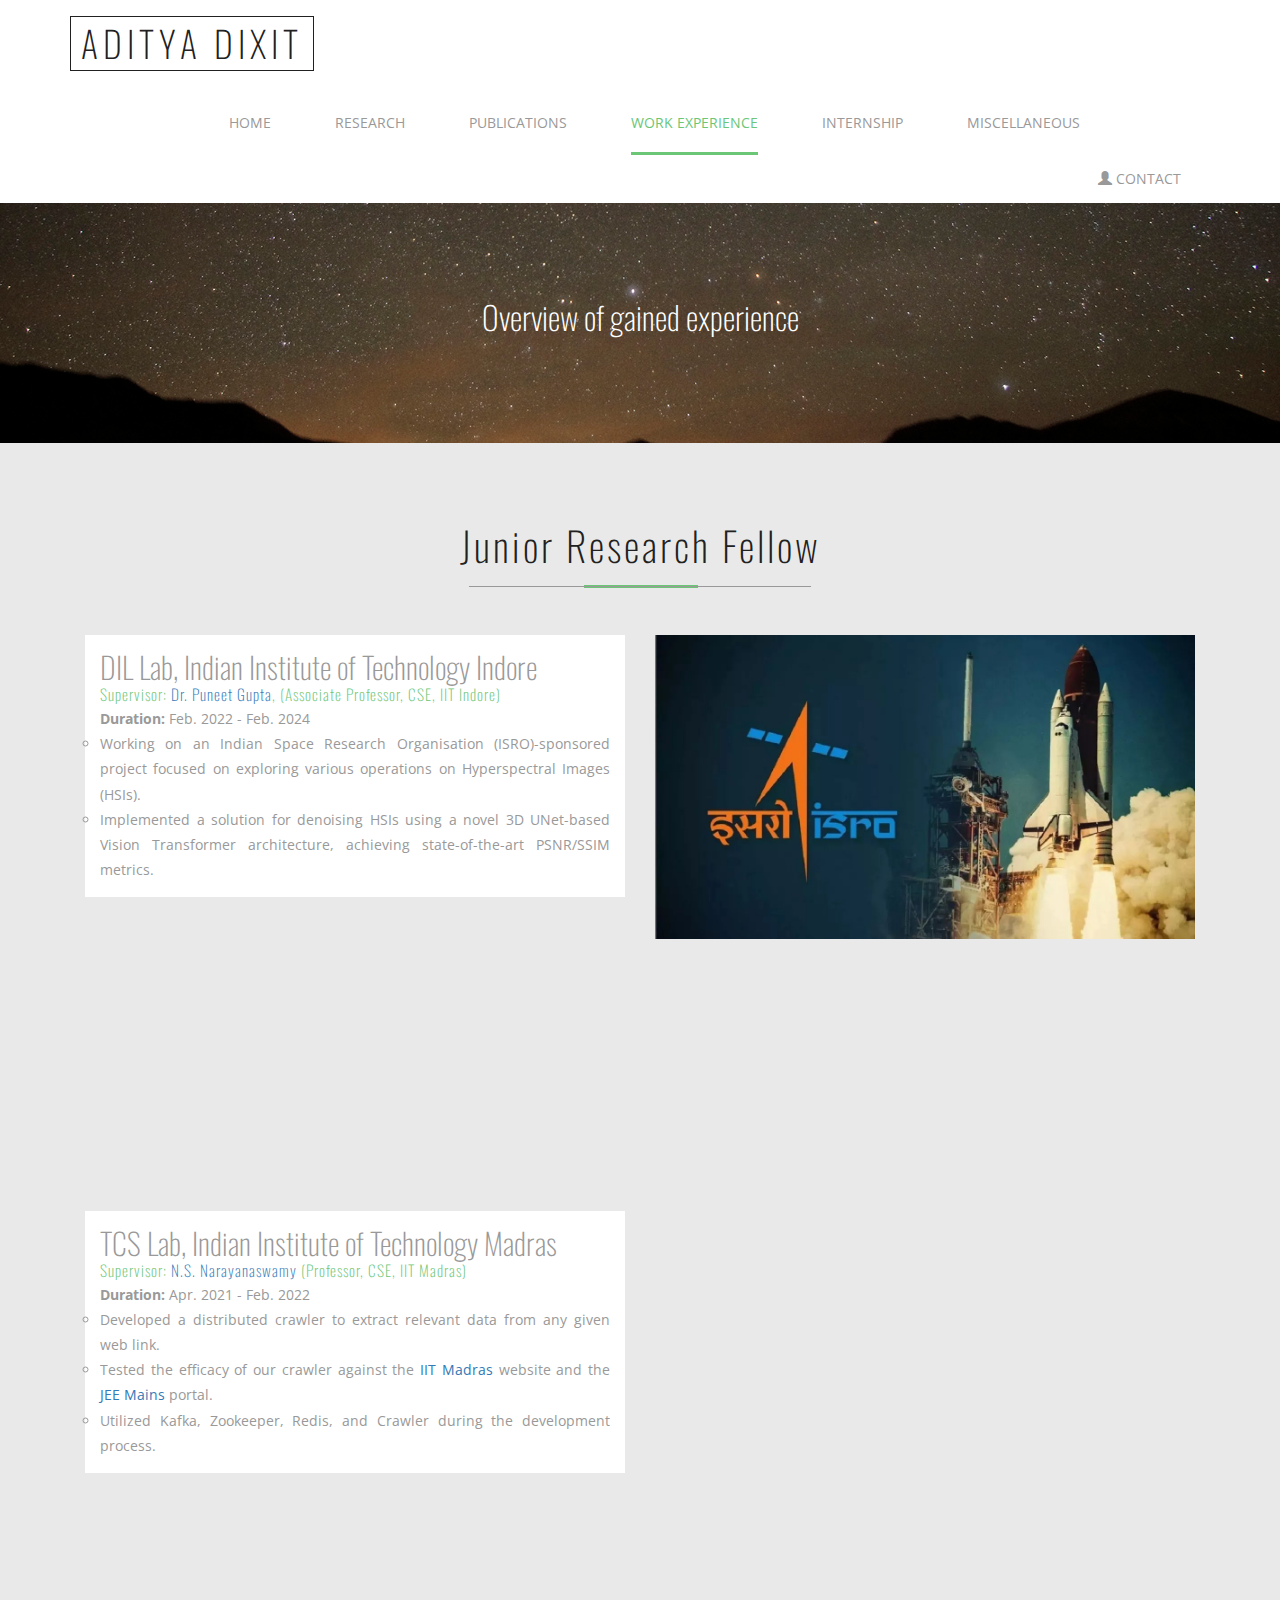
==== commit 1092b994: "Add files via upload" ====
--- a/cv.html
+++ b/cv.html
@@ -91,16 +91,15 @@
 <!-- about -->
 	   <div class="team">
     <div class="container">
-        <h3 class="animated wow zoomIn" data-wow-delay="0s">Junior Research Fellow (JRF)</h3>
+        <h3 class="animated wow zoomIn" data-wow-delay="0s">Junior Research Fellow</h3>
         <div class="about-grids">
             <div class="col-md-6 about-grids-left">
                 <div class="panel-group" id="accordion" role="tablist" aria-multiselectable="true">
                     <div class="panel panel-default">
-                        <div id="collapseOne" class="panel-collapse collapse in" role="tabpanel" aria-labelledby="headingOne">
-                            
+                        <div id="collapseOne" class="panel-collapse collapse in" role="tabpanel" aria-labelledby="headingOne">  
                             <div class="panel-body panel_text">
                             
-    <ul> 
+    <!-- <ul> 
 		<p>(Under guidance of <a href="https://www.iiti.ac.in/people/~puneet/">Dr. Puneet Gupta</a> (Dept. of CSE, IIT Indore), (Feb. 2022 - present)).
 			<ul>
 				<li>Working on an Indian Space Research Organization (ISRO) sponsored project exploring various operations on
@@ -110,8 +109,18 @@
 			</ul>
 		</p>
    
-        </ul>
-
+    </ul> -->
+						<ul align='justify'>
+							<h2>DIL Lab, Indian Institute of Technology Indore</h2>
+							<h4>Supervisor: <a href="https://www.iiti.ac.in/people/~puneet/">Dr. Puneet Gupta</a>, (Associate Professor, CSE, IIT Indore)</h4>
+							<p><strong>Duration:</strong> Feb. 2022 - Feb. 2024</p>
+							<ul>
+								<li>Working on an Indian Space Research Organisation (ISRO)-sponsored project focused on exploring
+									various operations on Hyperspectral Images (HSIs).</li>
+								<li>Implemented a solution for denoising HSIs using a novel 3D UNet-based Vision Transformer architecture,
+									achieving state-of-the-art PSNR/SSIM metrics.</li>
+							</ul>
+						</ul>
 							  </div>
                             </div>
                         </div>
@@ -126,7 +135,7 @@
     </div>
 <!-- //about -->
 <!-- team -->
- 	   <div class="team">
+ 	 <div class="team">
     <div class="container">
         <h3 class="animated wow zoomIn" data-wow-delay="0s">Project Associate</h3>
         <div class="about-grids">
@@ -137,7 +146,7 @@
                             
                             <div class="panel-body panel_text">
                             
-    <ul>
+    	<!-- <ul>
 	    <p>(Under guidance of <a href="http://www.cse.iitm.ac.in/~swamy/doku.php">Prof. N.S. Narayanaswamy</a> (Dept. of CSE, IIT Madras), (Apr. 2021 - Feb. 2022)).
 			<ul>
 				<li>Configuring and developing additional features for a distributed web crawler at IIT Madras</li>
@@ -145,7 +154,17 @@
 				<li>Tested the efficacy of our crawler against the <a href="https://www.iitm.ac.in/"> IIT Madras</a> website and the <a href="https://jeemain.nta.nic.in/"> JEE Mains</a> portal.</li>
 			</ul>
 		</p>
-        </ul>
+        </ul> -->
+		<ul align='justify'>
+			<h2>TCS Lab, Indian Institute of Technology Madras</h2>
+			<h4>Supervisor: <a href="http://www.cse.iitm.ac.in/~swamy/doku.php">N.S. Narayanaswamy</a> (Professor, CSE, IIT Madras)</h4>
+			<p><strong>Duration:</strong> Apr. 2021 - Feb. 2022</p>
+			<ul>
+				<li>Developed a distributed crawler to extract relevant data from any given web link.</li>
+				<li>Tested the efficacy of our crawler against the <a href="https://www.iitm.ac.in/"> IIT Madras</a> website and the <a href="https://jeemain.nta.nic.in/"> JEE Mains</a> portal.</li>
+				<li>Utilized Kafka, Zookeeper, Redis, and Crawler during the development process.</li>
+			</ul>
+		</ul>
 
 							  </div>
                             </div>
@@ -161,7 +180,7 @@
     </div>
 <!-- //about -->
 <!-- footer -->
-    	   <div class="team">
+    	   <!-- <div class="team">
     <div class="container">
         <h3 class="animated wow zoomIn" data-wow-delay="0s">Educator, Unacademy</h3>
         <div class="about-grids">
@@ -192,7 +211,7 @@
             </div>
             <div class="clearfix"> </div>
         </div>
-    </div>
+    </div> -->
 
 <!-- //about -->
 <!-- footer -->
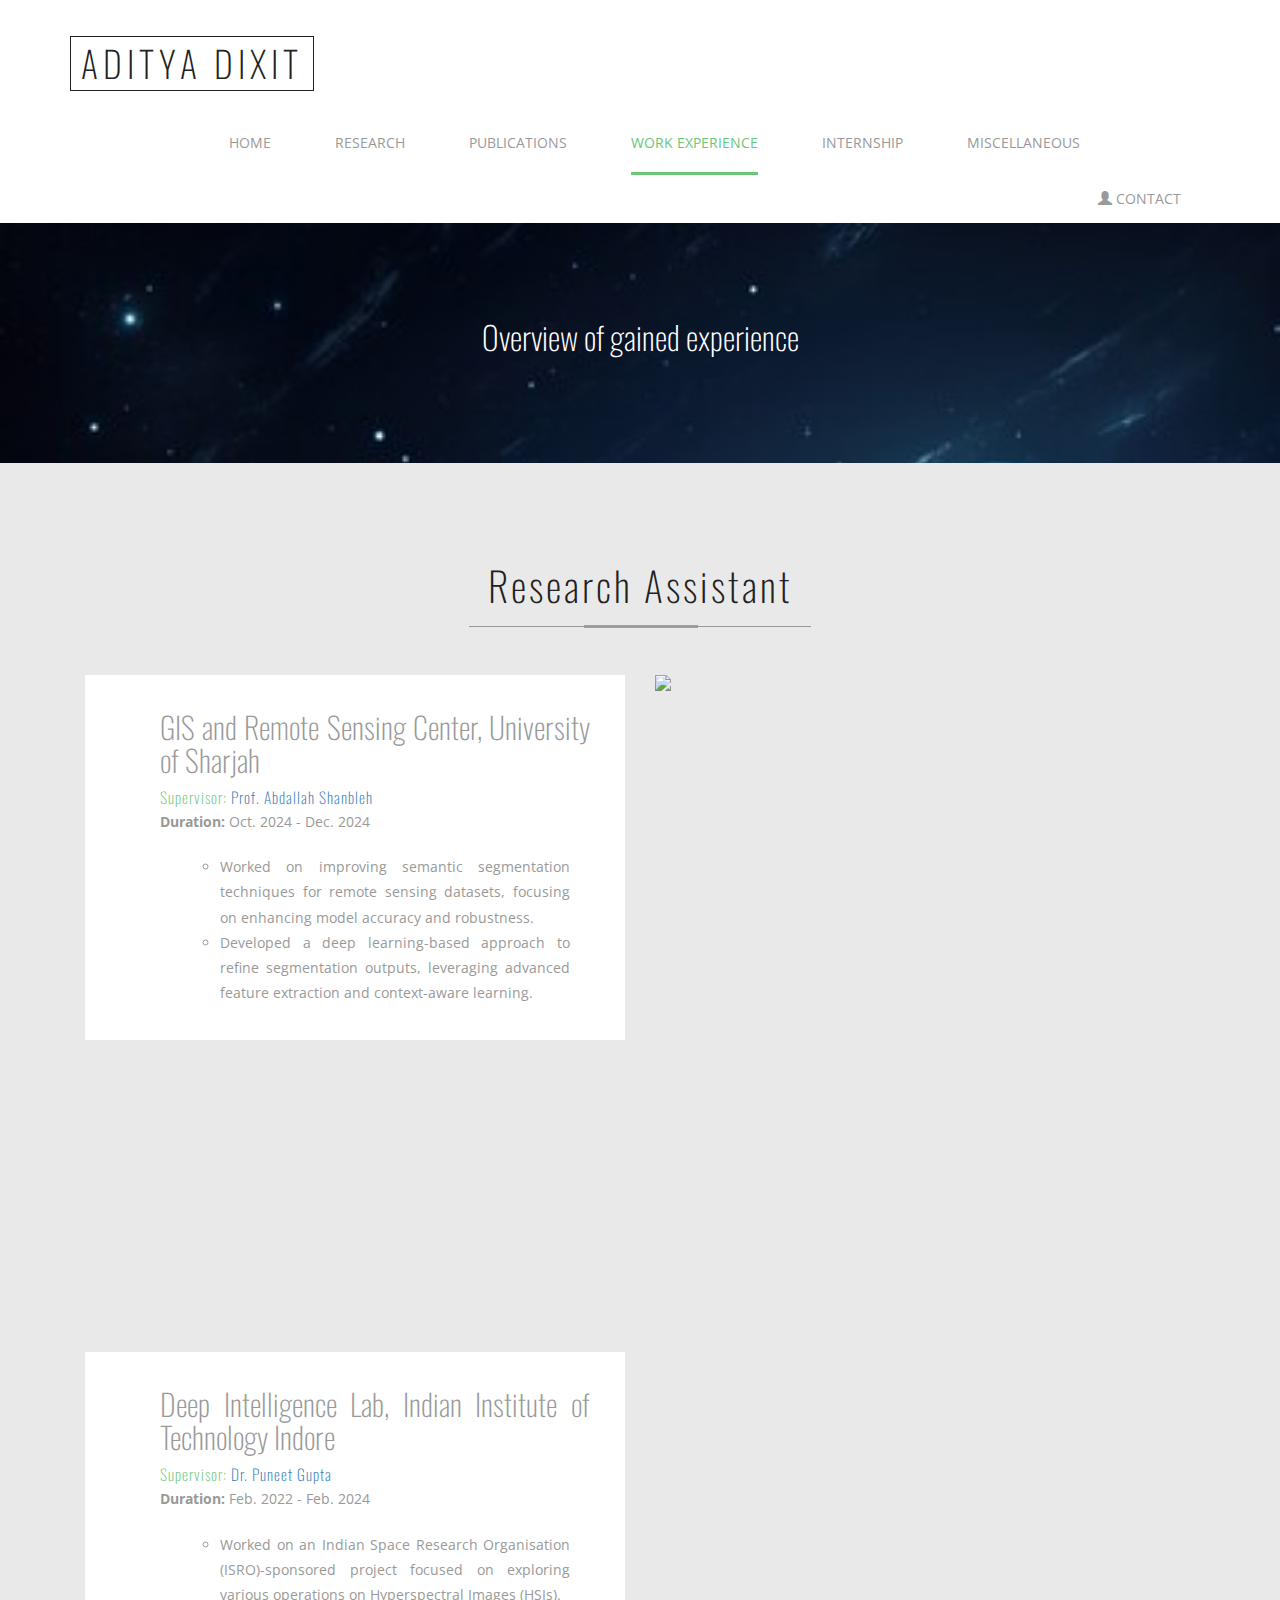
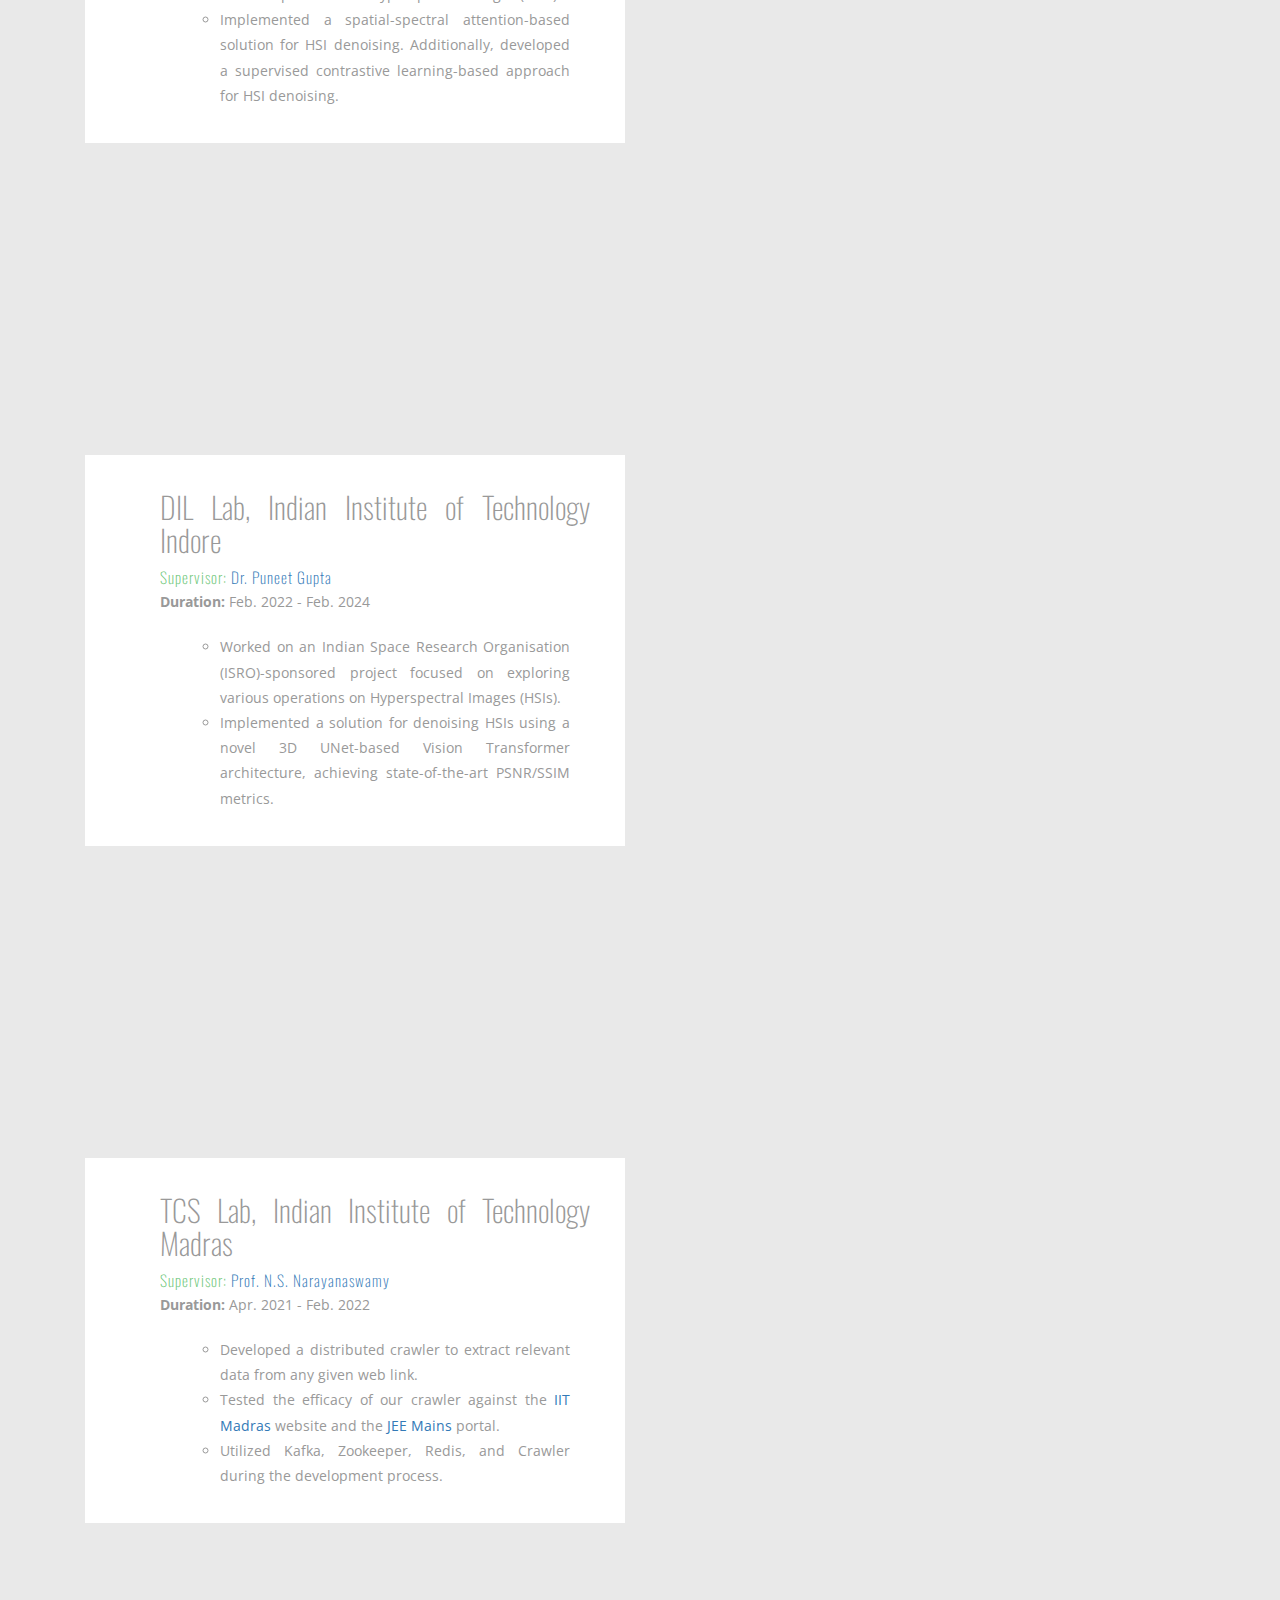
==== commit 1acf3f6a: "Add files via upload" ====
--- a/cv.html
+++ b/cv.html
@@ -88,6 +88,78 @@
 		</div>
 	</div>
 <!-- //banner -->
+
+<!-- about -->
+<div class="team">
+    <div class="container">
+        <h3 class="animated wow zoomIn" data-wow-delay="0s">Research Assistant</h3>
+        <div class="about-grids">
+            <div class="col-md-6 about-grids-left">
+                <div class="panel-group" id="accordion" role="tablist" aria-multiselectable="true">
+                    <div class="panel panel-default">
+                        <div id="collapseOne" class="panel-collapse collapse in" role="tabpanel" aria-labelledby="headingOne">  
+                            <div class="panel-body panel_text">
+						<ul align='justify'>
+							<h2>GIS and Remote Sensing Center, University of Sharjah</h2>
+							<h4>Supervisor: <a href="https://www.sharjah.ac.ae/Academics/Faculty-And-Staff/Abdallah-Shanbleh">Prof. Abdallah Shanbleh</a></h4>
+							<p><strong>Duration:</strong> Oct. 2024 - Dec. 2024</p>
+							<ul>
+								<li>Worked on improving semantic segmentation techniques for remote sensing datasets, focusing on enhancing model
+									accuracy and robustness.</li>
+								<li>Developed a deep learning-based approach to refine segmentation outputs, leveraging advanced feature extraction
+									and context-aware learning.</li>
+							</ul>
+						</ul>
+							  </div>
+                            </div>
+                        </div>
+                    </div>
+                </div>
+            </div>
+            <div class="col-md-6 about-grids-right animated wow slideInLeft" data-wow-delay="0s">
+                <img src="images/image.png" alt=" " class="img-responsive" />
+            </div>
+            <div class="clearfix"> </div>
+        </div>
+    </div>
+<!-- //about -->
+
+<!-- about -->
+<div class="team">
+    <div class="container">
+        <h3 class="animated wow zoomIn" data-wow-delay="0s">Senior Research Fellow</h3>
+        <div class="about-grids">
+            <div class="col-md-6 about-grids-left">
+                <div class="panel-group" id="accordion" role="tablist" aria-multiselectable="true">
+                    <div class="panel panel-default">
+                        <div id="collapseOne" class="panel-collapse collapse in" role="tabpanel" aria-labelledby="headingOne">  
+                            <div class="panel-body panel_text">
+						<ul align='justify'>
+							<h2>Deep Intelligence Lab, Indian Institute of Technology Indore</h2>
+							<h4>Supervisor: <a href="https://www.iiti.ac.in/people/~puneet/">Dr. Puneet Gupta</a></h4>
+							<p><strong>Duration:</strong> Feb. 2022 - Feb. 2024</p>
+							<ul>
+								<li>Worked on an Indian Space Research Organisation (ISRO)-sponsored project focused on exploring various operations
+									on Hyperspectral Images (HSIs).</li>
+								<li>Implemented a spatial-spectral attention-based solution for HSI denoising. Additionally, developed a supervised
+									contrastive learning-based approach for HSI denoising.</li>
+							</ul>
+						</ul>
+							  </div>
+                            </div>
+                        </div>
+                    </div>
+                </div>
+            </div>
+            <div class="col-md-6 about-grids-right animated wow slideInLeft" data-wow-delay="0s">
+                <img src="images/figure_1_page-0001.jpg" alt=" " class="img-responsive" />
+				<img src="images/figure_2_page-0001.jpg" alt=" " class="img-responsive" />
+            </div>
+            <div class="clearfix"> </div>
+        </div>
+    </div>
+<!-- //about -->
+
 <!-- about -->
 	   <div class="team">
     <div class="container">
@@ -98,25 +170,13 @@
                     <div class="panel panel-default">
                         <div id="collapseOne" class="panel-collapse collapse in" role="tabpanel" aria-labelledby="headingOne">  
                             <div class="panel-body panel_text">
-                            
-    <!-- <ul> 
-		<p>(Under guidance of <a href="https://www.iiti.ac.in/people/~puneet/">Dr. Puneet Gupta</a> (Dept. of CSE, IIT Indore), (Feb. 2022 - present)).
-			<ul>
-				<li>Working on an Indian Space Research Organization (ISRO) sponsored project exploring various operations on
-					Hyperspectral Images (HSIs)</li>
-				<li>Implemented a solution for the denoising of HSIs using a novel 3D UNet-based Vision Transformer architecture to
-					achieve state-of-the-art PSNR/SSIM metrics.</li>
-			</ul>
-		</p>
-   
-    </ul> -->
 						<ul align='justify'>
 							<h2>DIL Lab, Indian Institute of Technology Indore</h2>
-							<h4>Supervisor: <a href="https://www.iiti.ac.in/people/~puneet/">Dr. Puneet Gupta</a>, (Associate Professor, CSE, IIT Indore)</h4>
+							<h4>Supervisor: <a href="https://www.iiti.ac.in/people/~puneet/">Dr. Puneet Gupta</a></h4>
 							<p><strong>Duration:</strong> Feb. 2022 - Feb. 2024</p>
 							<ul>
-								<li>Working on an Indian Space Research Organisation (ISRO)-sponsored project focused on exploring
-									various operations on Hyperspectral Images (HSIs).</li>
+								<li>Worked on an Indian Space Research Organisation (ISRO)-sponsored project focused on exploring various operations
+									on Hyperspectral Images (HSIs).</li>
 								<li>Implemented a solution for denoising HSIs using a novel 3D UNet-based Vision Transformer architecture,
 									achieving state-of-the-art PSNR/SSIM metrics.</li>
 							</ul>
@@ -128,7 +188,8 @@
                 </div>
             </div>
             <div class="col-md-6 about-grids-right animated wow slideInLeft" data-wow-delay="0s">
-                <img src="images/ISRO.jpg" alt=" " class="img-responsive" />
+                <img src="images/Archi.jpg" alt=" " class="img-responsive" />
+				<!-- <img src="images/crawler.jpeg" alt=" " class="img-responsive" /> -->
             </div>
             <div class="clearfix"> </div>
         </div>
@@ -157,7 +218,7 @@
         </ul> -->
 		<ul align='justify'>
 			<h2>TCS Lab, Indian Institute of Technology Madras</h2>
-			<h4>Supervisor: <a href="http://www.cse.iitm.ac.in/~swamy/doku.php">N.S. Narayanaswamy</a> (Professor, CSE, IIT Madras)</h4>
+			<h4>Supervisor: <a href="http://www.cse.iitm.ac.in/~swamy/doku.php">Prof. N.S. Narayanaswamy</a></h4>
 			<p><strong>Duration:</strong> Apr. 2021 - Feb. 2022</p>
 			<ul>
 				<li>Developed a distributed crawler to extract relevant data from any given web link.</li>
@@ -221,7 +282,7 @@
 				<div class="col-md-4 footer-grid animated wow slideInLeft" data-wow-delay="0s">
                     <h3>Contact</h3>
                     <p>Email: phd2201101009 &alpha; iiti.ac.in</p>
-                    <p>Phone: +91 8009965071</p>
+                    <!-- <p>Phone: +91 xxxxxxxxxx</p> -->
                     <p>Address: 418-C, HJB Hostel, IIT Indore</p>
 					<div class="social">
 						<ul class="social-nav model-8">
@@ -254,7 +315,7 @@
 					</ul>
 				</div>
 				<div class="footer-grids1-right">
-					<!-- <p class="animated wow slideInRight" data-wow-delay="0s">Copyright <a href="http://w3layouts.com/">A.Dixit</a></p> -->
+					<p class="animated wow slideInRight" data-wow-delay="0s">Copyright <a>Aditya Dixit</a></p>
 				</div>
 				<script type="text/javascript" src="//counter.websiteout.net/js/21/8/0/1"></script>
 				<div class="clearfix"> </div>
--- a/css/style.css
+++ b/css/style.css
@@ -1,9 +1,4 @@
-/*--
-Author: W3layouts
-Author URL: http://w3layouts.com
-License: Creative Commons Attribution 3.0 Unported
-License URL: http://creativecommons.org/licenses/by/3.0/
---*/
+
 html, body{
     font-size: 100%;
 	font-family: 'Open Sans', sans-serif;
@@ -15,11 +10,11 @@
 h1,h2,h3,h4,h5,h6{
 	font-family: 'Oswald', sans-serif;
 	font-weight:100;
-	margin:0;
+	margin:20;
 }
 ul,label{
-	margin:0;
-	padding:0;
+	margin:20px;
+	padding:10;
 }
 body a:hover{
 	text-decoration:none;
@@ -881,7 +876,7 @@
 /*-- //to-top --*/
 /*-- banner1 --*/
 .banner1{
-	background: url(../images/banner.jpg) no-repeat 0px 0px;
+	background: url(../images/banner2.jpg) no-repeat 0px 0px;
     background-size: cover;
     -webkit-background-size: cover;
     -moz-background-size: cover;
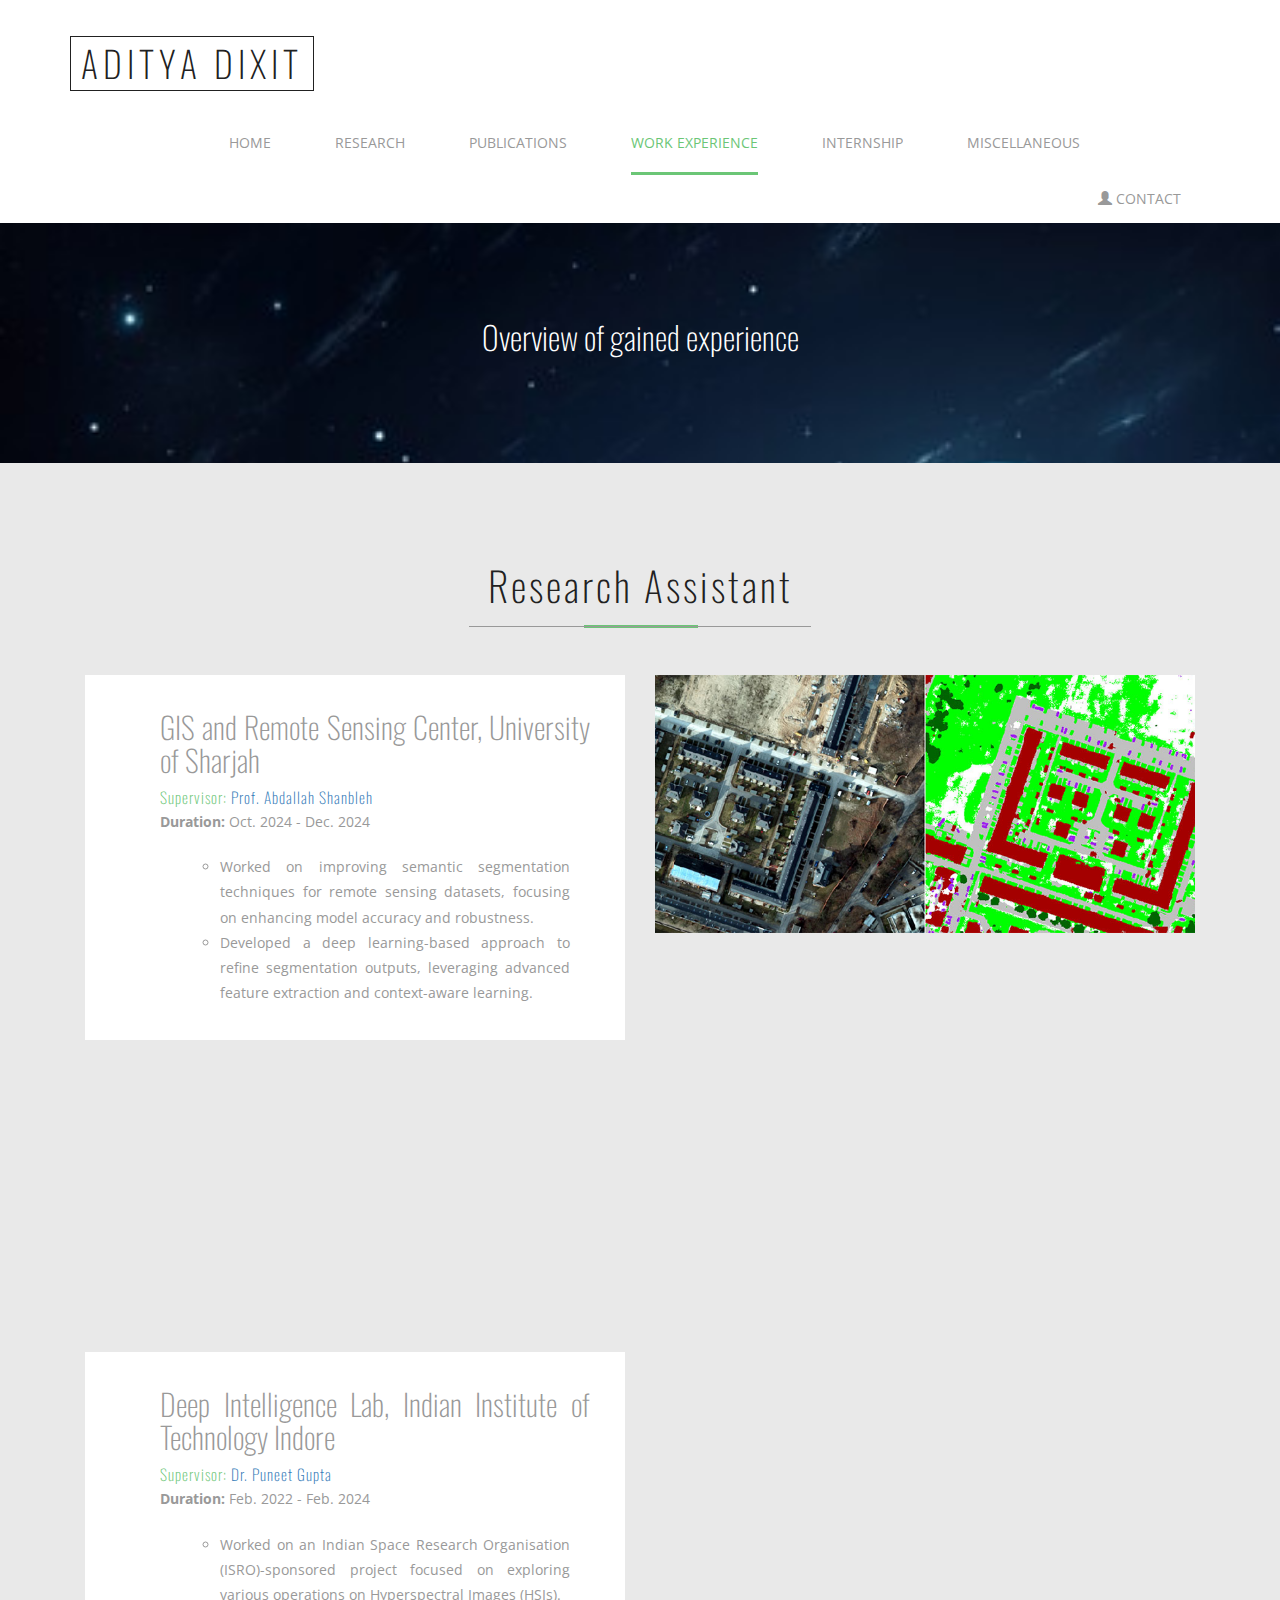
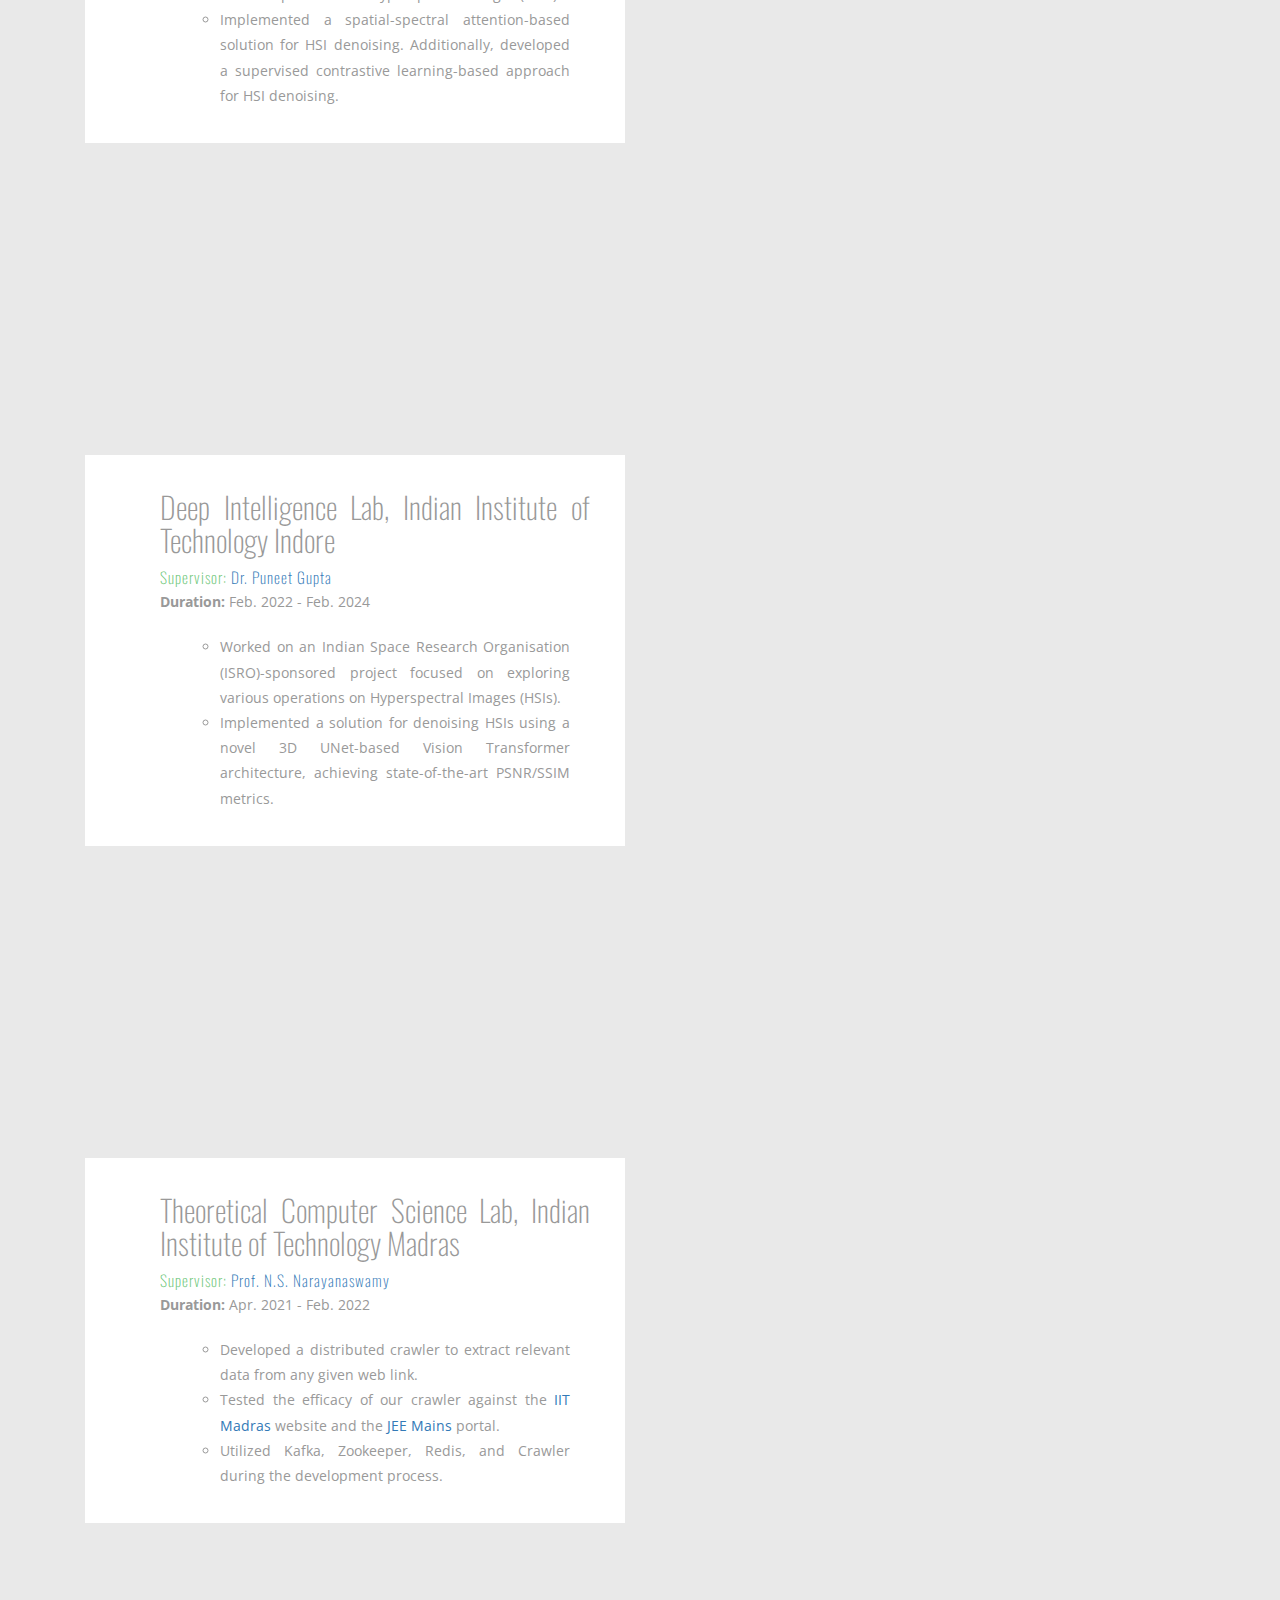
==== commit c806301a: "Update cv.html" ====
--- a/cv.html
+++ b/cv.html
@@ -171,7 +171,7 @@
                         <div id="collapseOne" class="panel-collapse collapse in" role="tabpanel" aria-labelledby="headingOne">  
                             <div class="panel-body panel_text">
 						<ul align='justify'>
-							<h2>DIL Lab, Indian Institute of Technology Indore</h2>
+							<h2>Deep Intelligence Lab, Indian Institute of Technology Indore</h2>
 							<h4>Supervisor: <a href="https://www.iiti.ac.in/people/~puneet/">Dr. Puneet Gupta</a></h4>
 							<p><strong>Duration:</strong> Feb. 2022 - Feb. 2024</p>
 							<ul>
@@ -217,7 +217,7 @@
 		</p>
         </ul> -->
 		<ul align='justify'>
-			<h2>TCS Lab, Indian Institute of Technology Madras</h2>
+			<h2>Theoretical Computer Science Lab, Indian Institute of Technology Madras</h2>
 			<h4>Supervisor: <a href="http://www.cse.iitm.ac.in/~swamy/doku.php">Prof. N.S. Narayanaswamy</a></h4>
 			<p><strong>Duration:</strong> Apr. 2021 - Feb. 2022</p>
 			<ul>
